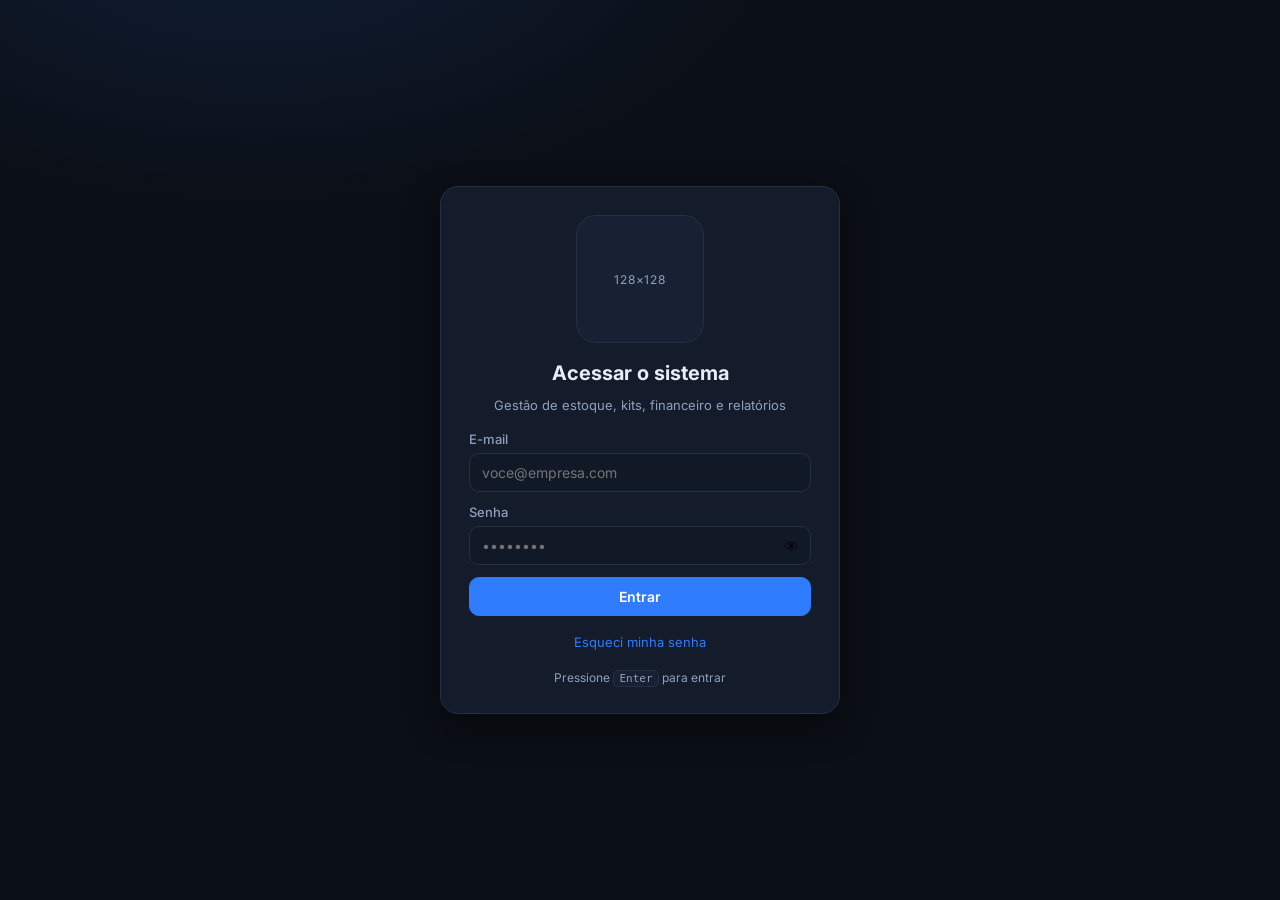
==== index.html @ 76ec6e88 "Add files via upload" ====
<!DOCTYPE html>
<html lang="pt-BR" data-theme="dark">
<head>
<meta charset="UTF-8" />
<meta name="viewport" content="width=device-width, initial-scale=1" />
<title>Workin'Store — Sistema Gerencial</title>
<link rel="icon" type="image/x-icon" href="fav.ico">
<meta name="description" content="Sistema gerencial completo para loja de produtos eletrônicos: estoque com preço médio, kits, financeiro e relatórios." />
<link rel="preconnect" href="https://fonts.googleapis.com">
<link rel="preconnect" href="https://fonts.gstatic.com" crossorigin>
<link href="https://fonts.googleapis.com/css2?family=Inter:wght@400;500;600;700;800&display=swap" rel="stylesheet">
<link rel="stylesheet" href="styles.css" />
</head>
<body>

<!-- ============ LOGIN ============ -->
<div id="loginScreen" class="login-wrap">
  <form id="loginForm" class="login-card" autocomplete="on">
    <div class="logo-box">
      <img id="loginLogo" src="logo.png" alt="Logo da empresa" width="128" height="128" />
      <div id="loginLogoFallback" class="logo-fallback">128×128</div>
    </div>
    <h1 class="login-title">Acessar o sistema</h1>
    <p class="login-sub">Gestão de estoque, kits, financeiro e relatórios</p>

    <label class="field">
      <span>E-mail</span>
      <input type="email" id="loginEmail" placeholder="voce@empresa.com" required />
    </label>
    <label class="field">
      <span>Senha</span>
      <div class="pw">
        <input type="password" id="loginPass" placeholder="••••••••" required />
        <button type="button" class="pw-toggle" data-target="loginPass">👁</button>
      </div>
    </label>

    <div id="loginError" class="alert hidden"></div>
    <button type="submit" class="btn btn-primary btn-block" id="loginBtn">Entrar</button>
    <button type="button" class="link-btn" id="openForgot">Esqueci minha senha</button>
    <div class="login-foot">Pressione <kbd>Enter</kbd> para entrar</div>
  </form>
</div>

<!-- ============ APP ============ -->
<div id="app" class="app hidden">
  <aside class="sidebar" id="sidebar">
    <div class="brand">
      <img id="sideLogo" class="brand-logo" alt="" />
      <div>
        <strong id="brandName">Gestor</strong>
        <small>Workin'Store</small>
      </div>
    </div>
    <nav class="nav" id="nav">
      <button class="nav-item active" data-view="dashboard" data-perm="dashboard"><span>▤</span>Dashboard</button>
      <button class="nav-item" data-view="produtos" data-perm="produtos"><span>◫</span>Cadastro de Itens</button>
      <button class="nav-item" data-view="kits" data-perm="kits"><span>◎</span>Kits</button>
      <button class="nav-item" data-view="estoque" data-perm="estoque"><span>▥</span>Estoque / Compras</button>
      <button class="nav-item" data-view="vendas" data-perm="vendas"><span>₪</span>Vendas</button>
      <button class="nav-item" data-view="financeiro" data-perm="financeiro"><span>◈</span>Financeiro</button>
      <button class="nav-item" data-view="despesas" data-perm="despesas"><span>⛽</span>Despesas Gerais</button>
      <button class="nav-item" data-view="relatorios" data-perm="relatorios"><span>◔</span>Relatórios</button>
      <button class="nav-item" data-view="usuarios" data-perm="usuarios"><span>☺</span>Usuários & Permissões</button>
      <button class="nav-item" data-view="perfil" data-perm="perfil"><span>✎</span>Perfil</button>
      <button class="nav-item" data-view="config" data-perm="config"><span>⚙</span>Configurações</button>
    </nav>
    <div class="side-foot">
      <div class="user-chip">
        <div class="avatar" id="avatarInitials">--</div>
        <div class="uinfo"><strong id="sideUserName">Usuário</strong><small id="sideUserRole">—</small></div>
      </div>
      <button class="btn btn-ghost btn-block" id="logoutBtn">Sair</button>
    </div>
  </aside>

  <div class="main">
    <header class="topbar">
      <button class="icon-btn" id="menuToggle">☰</button>
      <h2 id="viewTitle">Dashboard</h2>
      <div class="spacer"></div>
      <div class="topbar-actions">
        <button class="icon-btn" id="densityBtn" title="Densidade da interface">⇕</button>
        <button class="icon-btn" id="themeBtn" title="Alternar tema">☾</button>
      </div>
    </header>
    <main class="content" id="content"></main>
  </div>
</div>

<!-- ============ MODAIS ============ -->
<div class="modal-backdrop hidden" id="modalBackdrop">
  <div class="modal" id="modal">
    <div class="modal-head"><h3 id="modalTitle">Título</h3><button class="icon-btn" id="modalClose">✕</button></div>
    <div class="modal-body" id="modalBody"></div>
    <div class="modal-foot" id="modalFoot"></div>
  </div>
</div>

<div class="modal-backdrop hidden" id="forgotBackdrop">
  <div class="modal modal-sm">
    <div class="modal-head"><h3>Redefinir senha</h3><button class="icon-btn" id="forgotClose">✕</button></div>
    <form id="forgotForm" class="modal-body">
      <p class="muted">Digite seu e-mail cadastrado. Enviaremos um link para redefinição de senha.</p>
      <label class="field"><span>E-mail</span><input type="email" id="forgotEmail" required placeholder="voce@empresa.com" /></label>
      <div id="forgotMsg" class="alert hidden"></div>
      <button class="btn btn-primary btn-block" type="submit">Enviar link</button>
    </form>
  </div>
</div>

<div id="toasts" class="toasts"></div>

<script type="module" src="app.js"></script>
</body>
</html>
---- styles.css ----
/* ================= Design tokens ================= */
:root{
  --radius:12px; --gap:16px; --row-pad:12px; --font:'Inter',system-ui,sans-serif;
}
html[data-theme="dark"]{
  --bg:#0b0f16; --bg-2:#111826; --panel:#141c2b; --panel-2:#182133;
  --border:#243044; --text:#e7edf7; --muted:#8ea0bd;
  --primary:#2f7cff; --primary-ink:#ffffff; --primary-soft:rgba(47,124,255,.14);
  --ok:#25c281; --warn:#f5a623; --danger:#ff5d5d;
  --shadow:0 12px 34px rgba(0,0,0,.45);
}
html[data-theme="light"]{
  --bg:#f4f6fb; --bg-2:#ffffff; --panel:#ffffff; --panel-2:#f7f9fd;
  --border:#e1e7f0; --text:#101827; --muted:#5c6b84;
  --primary:#1f5fe0; --primary-ink:#ffffff; --primary-soft:rgba(31,95,224,.10);
  --ok:#0f9d63; --warn:#b8791b; --danger:#d93a3a;
  --shadow:0 10px 26px rgba(16,24,39,.10);
}
html[data-density="compact"]{ --row-pad:7px; --gap:12px; }

*{box-sizing:border-box}
body{margin:0;font-family:var(--font);background:var(--bg);color:var(--text);-webkit-font-smoothing:antialiased}
.hidden{display:none !important}
.muted{color:var(--muted);font-size:13px}
kbd{background:var(--panel-2);border:1px solid var(--border);border-radius:5px;padding:1px 5px;font-size:11px}
h1,h2,h3,h4{margin:0}
a{color:var(--primary)}

/* ================= Login ================= */
.login-wrap{min-height:100vh;display:grid;place-items:center;padding:24px;
  background:radial-gradient(900px 500px at 20% -10%,var(--primary-soft),transparent 60%),var(--bg)}
.login-card{width:100%;max-width:400px;background:var(--panel);border:1px solid var(--border);
  border-radius:18px;padding:28px;box-shadow:var(--shadow);display:flex;flex-direction:column;gap:12px}
.logo-box{width:128px;height:128px;margin:0 auto 6px;border-radius:20px;overflow:hidden;
  border:1px solid var(--border);background:var(--panel-2);display:grid;place-items:center}
.logo-box img{width:128px;height:128px;object-fit:contain;display:none}
.logo-fallback{color:var(--muted);font-size:12px;letter-spacing:.08em}
.login-title{text-align:center;font-size:20px;font-weight:700}
.login-sub{text-align:center;color:var(--muted);font-size:13px;margin:0 0 6px}
.login-foot{text-align:center;color:var(--muted);font-size:12px;margin-top:2px}
.link-btn{background:none;border:0;color:var(--primary);cursor:pointer;font-size:13px;padding:6px;font-family:inherit}

/* ================= Form controls ================= */
.field{display:flex;flex-direction:column;gap:6px;font-size:13px}
.field>span{color:var(--muted);font-weight:500}
input,select,textarea{width:100%;background:var(--bg-2);border:1px solid var(--border);color:var(--text);
  border-radius:10px;padding:10px 12px;font-size:14px;font-family:inherit;outline:none}
html[data-theme="light"] input,html[data-theme="light"] select,html[data-theme="light"] textarea{background:#fff}
input:focus,select:focus,textarea:focus{border-color:var(--primary);box-shadow:0 0 0 3px var(--primary-soft)}
textarea{min-height:80px;resize:vertical}
.pw{position:relative}
.pw-toggle{position:absolute;right:6px;top:50%;transform:translateY(-50%);background:none;border:0;cursor:pointer;font-size:15px;opacity:.7}
.grid2{display:grid;grid-template-columns:1fr 1fr;gap:12px}
.grid3{display:grid;grid-template-columns:repeat(3,1fr);gap:12px}
@media(max-width:720px){.grid2,.grid3{grid-template-columns:1fr}}

.btn{border:1px solid var(--border);background:var(--panel-2);color:var(--text);padding:10px 14px;
  border-radius:10px;font-size:14px;font-weight:600;cursor:pointer;font-family:inherit;transition:.15s}
.btn:hover{filter:brightness(1.08)}
.btn-primary{background:var(--primary);border-color:var(--primary);color:var(--primary-ink)}
.btn-danger{background:transparent;border-color:var(--danger);color:var(--danger)}
.btn-ok{background:var(--ok);border-color:var(--ok);color:#04231a}
.btn-ghost{background:transparent}
.btn-block{width:100%}
.btn-sm{padding:6px 10px;font-size:12.5px;border-radius:8px}
.icon-btn{background:transparent;border:1px solid var(--border);color:var(--text);width:36px;height:36px;
  border-radius:10px;cursor:pointer;font-size:15px}
.alert{background:rgba(255,93,93,.12);border:1px solid var(--danger);color:var(--danger);
  padding:9px 12px;border-radius:10px;font-size:13px}
.alert.ok{background:rgba(37,194,129,.12);border-color:var(--ok);color:var(--ok)}

/* ================= Layout ================= */
.app{display:flex;min-height:100vh}
.sidebar{width:252px;background:var(--bg-2);border-right:1px solid var(--border);display:flex;
  flex-direction:column;position:sticky;top:0;height:100vh}
.brand{display:flex;gap:10px;align-items:center;padding:18px 16px;border-bottom:1px solid var(--border)}
.brand-logo{width:38px;height:38px;border-radius:9px;object-fit:contain;background:var(--panel-2)}
.brand strong{display:block;font-size:15px}
.brand small{color:var(--muted);font-size:11px}
.nav{flex:1;overflow:auto;padding:10px 8px;display:flex;flex-direction:column;gap:2px}
.nav-item{display:flex;gap:10px;align-items:center;background:none;border:0;color:var(--muted);
  padding:10px 12px;border-radius:10px;cursor:pointer;font-size:13.5px;font-weight:500;text-align:left;font-family:inherit}
.nav-item span{width:18px;text-align:center;opacity:.9}
.nav-item:hover{background:var(--panel);color:var(--text)}
.nav-item.active{background:var(--primary-soft);color:var(--primary);font-weight:600}
.side-foot{border-top:1px solid var(--border);padding:12px;display:flex;flex-direction:column;gap:10px}
.user-chip{display:flex;gap:10px;align-items:center}
.avatar{width:36px;height:36px;border-radius:50%;background:var(--primary);color:var(--primary-ink);
  display:grid;place-items:center;font-weight:700;font-size:13px}
.uinfo strong{display:block;font-size:13px}
.uinfo small{color:var(--muted);font-size:11px}
.main{flex:1;min-width:0;display:flex;flex-direction:column}
.topbar{display:flex;align-items:center;gap:12px;padding:12px 20px;border-bottom:1px solid var(--border);
  background:var(--bg-2);position:sticky;top:0;z-index:20}
.topbar h2{font-size:17px}
.spacer{flex:1}
.topbar-actions{display:flex;gap:8px}
#menuToggle{display:none}
.content{padding:20px;display:flex;flex-direction:column;gap:var(--gap)}
@media(max-width:900px){
  .sidebar{position:fixed;z-index:50;transform:translateX(-100%);transition:.25s}
  .sidebar.open{transform:none;box-shadow:var(--shadow)}
  #menuToggle{display:block}
  .content{padding:14px}
}

/* ================= Cards / tables ================= */
.card{background:var(--panel);border:1px solid var(--border);border-radius:var(--radius);padding:16px}
.card-head{display:flex;align-items:center;gap:10px;margin-bottom:12px;flex-wrap:wrap}
.card-head h3{font-size:15px}
.stats{display:grid;grid-template-columns:repeat(auto-fit,minmax(190px,1fr));gap:var(--gap)}
.stat{background:var(--panel);border:1px solid var(--border);border-radius:var(--radius);padding:14px 16px}
.stat small{color:var(--muted);font-size:12px;display:block;margin-bottom:6px}
.stat b{font-size:22px;font-weight:700;letter-spacing:-.4px}
.stat .delta{font-size:12px;color:var(--muted);margin-top:4px}
.tbl-wrap{overflow:auto;border:1px solid var(--border);border-radius:var(--radius)}
table{width:100%;border-collapse:collapse;font-size:13.5px;min-width:640px}
th{background:var(--panel-2);color:var(--muted);text-align:left;font-weight:600;padding:10px var(--row-pad);
  position:sticky;top:0;border-bottom:1px solid var(--border);white-space:nowrap}
td{padding:var(--row-pad);border-bottom:1px solid var(--border);vertical-align:middle}
tbody tr:hover{background:var(--panel-2)}
.right{text-align:right}
.pill{display:inline-block;padding:3px 9px;border-radius:99px;font-size:11.5px;font-weight:600;border:1px solid var(--border)}
.pill.ok{color:var(--ok);border-color:var(--ok);background:rgba(37,194,129,.1)}
.pill.warn{color:var(--warn);border-color:var(--warn);background:rgba(245,166,35,.1)}
.pill.dan{color:var(--danger);border-color:var(--danger);background:rgba(255,93,93,.1)}
.toolbar{display:flex;gap:10px;flex-wrap:wrap;align-items:center}
.toolbar input,.toolbar select{width:auto;min-width:150px}
.empty{padding:34px;text-align:center;color:var(--muted);font-size:13.5px}
.thumb{width:34px;height:34px;border-radius:7px;object-fit:cover;background:var(--panel-2);border:1px solid var(--border)}
.tabs{display:flex;gap:6px;flex-wrap:wrap;margin-bottom:14px}
.tab{padding:8px 14px;border-radius:99px;border:1px solid var(--border);background:var(--panel);
  color:var(--muted);cursor:pointer;font-size:13px;font-weight:600;font-family:inherit}
.tab.active{background:var(--primary);border-color:var(--primary);color:var(--primary-ink)}
.bars{display:flex;flex-direction:column;gap:9px}
.bar-row{display:grid;grid-template-columns:130px 1fr 90px;gap:10px;align-items:center;font-size:13px}
.bar{height:9px;border-radius:99px;background:var(--panel-2);overflow:hidden}
.bar i{display:block;height:100%;background:var(--primary)}

/* ================= Modal / toasts ================= */
.modal-backdrop{position:fixed;inset:0;background:rgba(3,6,12,.6);backdrop-filter:blur(3px);
  display:grid;place-items:center;padding:18px;z-index:100;overflow:auto}
.modal{background:var(--panel);border:1px solid var(--border);border-radius:16px;width:100%;max-width:820px;
  box-shadow:var(--shadow);margin:auto}
.modal-sm{max-width:420px}
.modal-head{display:flex;align-items:center;padding:16px 18px;border-bottom:1px solid var(--border)}
.modal-head h3{flex:1;font-size:16px}
.modal-body{padding:18px;display:flex;flex-direction:column;gap:12px;max-height:70vh;overflow:auto}
.modal-foot{padding:14px 18px;border-top:1px solid var(--border);display:flex;gap:10px;justify-content:flex-end}
.toasts{position:fixed;right:16px;bottom:16px;display:flex;flex-direction:column;gap:8px;z-index:200}
.toast{background:var(--panel);border:1px solid var(--border);border-left:3px solid var(--primary);
  padding:11px 15px;border-radius:10px;font-size:13px;box-shadow:var(--shadow);animation:slide .25s}
.toast.ok{border-left-color:var(--ok)} .toast.err{border-left-color:var(--danger)}
@keyframes slide{from{opacity:0;transform:translateX(16px)}}
.section-title{font-size:12px;text-transform:uppercase;letter-spacing:.08em;color:var(--muted);
  border-bottom:1px solid var(--border);padding-bottom:6px;margin-top:6px}
.chk{display:flex;align-items:center;gap:8px;font-size:13px}
.chk input{width:auto}
.perm-grid{display:grid;grid-template-columns:repeat(auto-fit,minmax(180px,1fr));gap:8px}

/* ================= Foto de perfil / financeiro ================= */
.avatar{overflow:hidden}
.avatar img{width:100%;height:100%;object-fit:cover;border-radius:50%;display:block}
.toolbar[data-period]{display:inline-flex;gap:6px;padding:0;margin:0}
.toolbar[data-period] input,.toolbar[data-period] select{min-width:130px}
.toolbar[data-period] input:disabled{opacity:.55}
.bars .bar i{transition:width .2s ease}
@media print{ .sidebar,.topbar,.toolbar{display:none !important} .content{padding:0} }
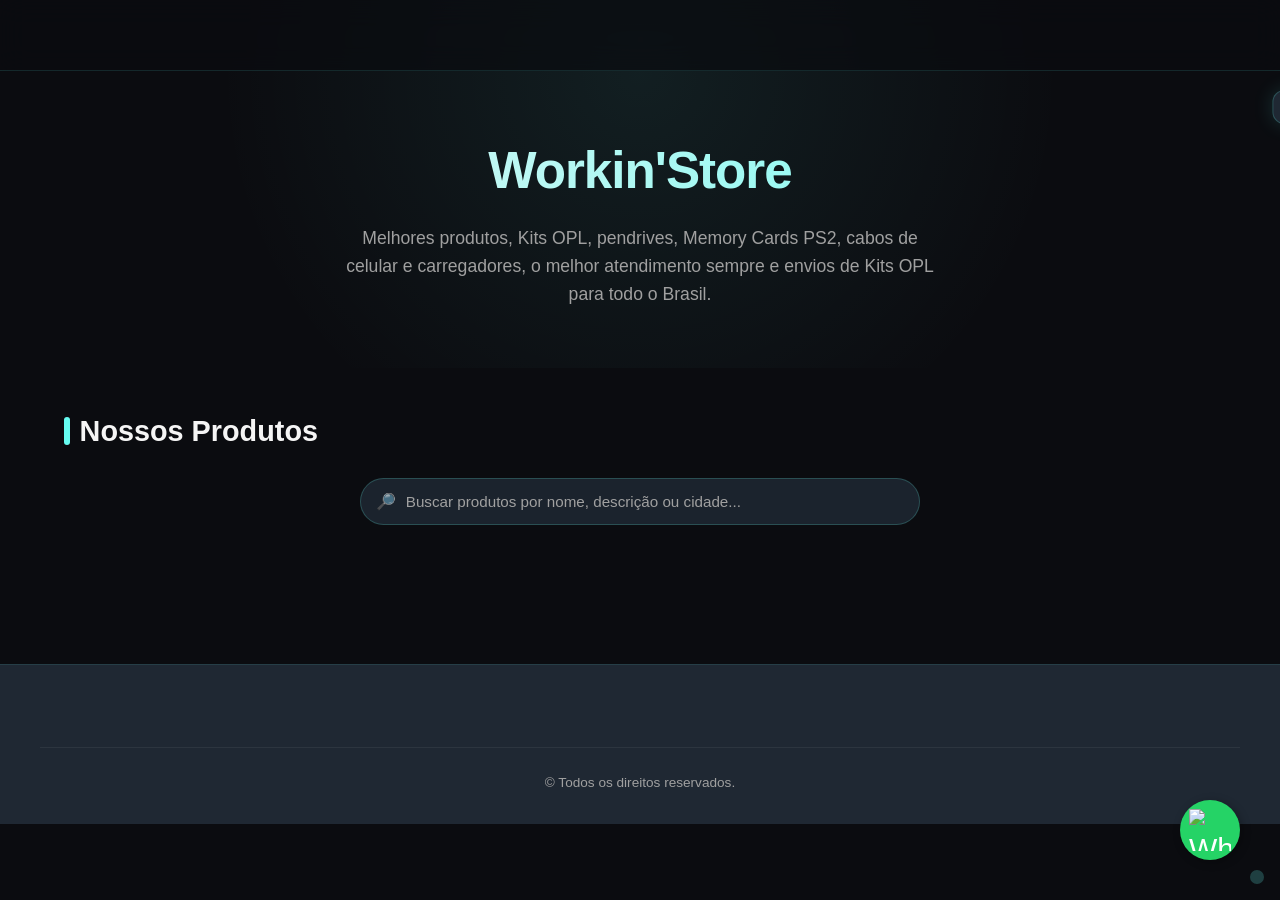
==== commit 020011e1: "Add files via upload" ====
--- a/index.html
+++ b/index.html
@@ -1,116 +1,347 @@
 <!DOCTYPE html>
-<html lang="pt-BR" data-theme="dark">
+<html lang="pt-BR">
 <head>
-<meta charset="UTF-8" />
-<meta name="viewport" content="width=device-width, initial-scale=1" />
-<title>Workin'Store — Sistema Gerencial</title>
-<link rel="icon" type="image/x-icon" href="fav.ico">
-<meta name="description" content="Sistema gerencial completo para loja de produtos eletrônicos: estoque com preço médio, kits, financeiro e relatórios." />
-<link rel="preconnect" href="https://fonts.googleapis.com">
-<link rel="preconnect" href="https://fonts.gstatic.com" crossorigin>
-<link href="https://fonts.googleapis.com/css2?family=Inter:wght@400;500;600;700;800&display=swap" rel="stylesheet">
-<link rel="stylesheet" href="styles.css" />
+  <meta charset="UTF-8">
+  <meta name="viewport" content="width=device-width, initial-scale=1.0">
+  <title>Workin'Store | Portal</title>
+  <link rel="manifest" href="manifest.json">
+  <meta name="description" content="Catálogo de produtos gamer com menu personalizável, admin exclusivo e integração Firebase.">
+  <link rel="icon" type="image/x-icon" href="fav.ico">
+  <link rel="stylesheet" href="style.css">
 </head>
 <body>
 
-<!-- ============ LOGIN ============ -->
-<div id="loginScreen" class="login-wrap">
-  <form id="loginForm" class="login-card" autocomplete="on">
-    <div class="logo-box">
-      <img id="loginLogo" src="logo.png" alt="Logo da empresa" width="128" height="128" />
-      <div id="loginLogoFallback" class="logo-fallback">128×128</div>
-    </div>
-    <h1 class="login-title">Acessar o sistema</h1>
-    <p class="login-sub">Gestão de estoque, kits, financeiro e relatórios</p>
-
-    <label class="field">
-      <span>E-mail</span>
-      <input type="email" id="loginEmail" placeholder="voce@empresa.com" required />
-    </label>
-    <label class="field">
-      <span>Senha</span>
-      <div class="pw">
-        <input type="password" id="loginPass" placeholder="••••••••" required />
-        <button type="button" class="pw-toggle" data-target="loginPass">👁</button>
-      </div>
-    </label>
-
-    <div id="loginError" class="alert hidden"></div>
-    <button type="submit" class="btn btn-primary btn-block" id="loginBtn">Entrar</button>
-    <button type="button" class="link-btn" id="openForgot">Esqueci minha senha</button>
-    <div class="login-foot">Pressione <kbd>Enter</kbd> para entrar</div>
-  </form>
-</div>
-
-<!-- ============ APP ============ -->
-<div id="app" class="app hidden">
-  <aside class="sidebar" id="sidebar">
-    <div class="brand">
-      <img id="sideLogo" class="brand-logo" alt="" />
-      <div>
-        <strong id="brandName">Gestor</strong>
-        <small>Workin'Store</small>
-      </div>
-    </div>
-    <nav class="nav" id="nav">
-      <button class="nav-item active" data-view="dashboard" data-perm="dashboard"><span>▤</span>Dashboard</button>
-      <button class="nav-item" data-view="produtos" data-perm="produtos"><span>◫</span>Cadastro de Itens</button>
-      <button class="nav-item" data-view="kits" data-perm="kits"><span>◎</span>Kits</button>
-      <button class="nav-item" data-view="estoque" data-perm="estoque"><span>▥</span>Estoque / Compras</button>
-      <button class="nav-item" data-view="vendas" data-perm="vendas"><span>₪</span>Vendas</button>
-      <button class="nav-item" data-view="financeiro" data-perm="financeiro"><span>◈</span>Financeiro</button>
-      <button class="nav-item" data-view="despesas" data-perm="despesas"><span>⛽</span>Despesas Gerais</button>
-      <button class="nav-item" data-view="relatorios" data-perm="relatorios"><span>◔</span>Relatórios</button>
-      <button class="nav-item" data-view="usuarios" data-perm="usuarios"><span>☺</span>Usuários & Permissões</button>
-      <button class="nav-item" data-view="perfil" data-perm="perfil"><span>✎</span>Perfil</button>
-      <button class="nav-item" data-view="config" data-perm="config"><span>⚙</span>Configurações</button>
+  <!-- Header / Navbar -->
+  <header id="main-header">
+    <nav>
+      <a href="#" class="brand-area">
+        <img id="logo-square" class="logo-square" src="[data-uri]" alt="Logo quadrado">
+        <img id="logo-wide" class="logo-wide hidden" src="" alt="Logo escrito">
+      </a>
+
+      <ul class="menu-desktop" id="menu-desktop">
+        <!-- Menu renderizado via JS -->
+      </ul>
+
+      <button class="menu-toggle-btn" onclick="toggleMobileMenu()" aria-label="Abrir menu">☰</button>
     </nav>
-    <div class="side-foot">
-      <div class="user-chip">
-        <div class="avatar" id="avatarInitials">--</div>
-        <div class="uinfo"><strong id="sideUserName">Usuário</strong><small id="sideUserRole">—</small></div>
-      </div>
-      <button class="btn btn-ghost btn-block" id="logoutBtn">Sair</button>
-    </div>
-  </aside>
-
-  <div class="main">
-    <header class="topbar">
-      <button class="icon-btn" id="menuToggle">☰</button>
-      <h2 id="viewTitle">Dashboard</h2>
-      <div class="spacer"></div>
-      <div class="topbar-actions">
-        <button class="icon-btn" id="densityBtn" title="Densidade da interface">⇕</button>
-        <button class="icon-btn" id="themeBtn" title="Alternar tema">☾</button>
-      </div>
-    </header>
-    <main class="content" id="content"></main>
+  </header>
+
+  <!-- Mobile menu -->
+  <div class="mobile-menu" id="mobile-menu">
+    <ul id="mobile-menu-list">
+      <!-- Menu mobile renderizado via JS -->
+    </ul>
   </div>
-</div>
-
-<!-- ============ MODAIS ============ -->
-<div class="modal-backdrop hidden" id="modalBackdrop">
-  <div class="modal" id="modal">
-    <div class="modal-head"><h3 id="modalTitle">Título</h3><button class="icon-btn" id="modalClose">✕</button></div>
-    <div class="modal-body" id="modalBody"></div>
-    <div class="modal-foot" id="modalFoot"></div>
+
+  <!-- Hero -->
+  <section class="hero">
+    <h1>Workin'Store</h1>
+    <p>Melhores produtos, Kits OPL, pendrives, Memory Cards PS2, cabos de celular e carregadores, o melhor atendimento sempre e envios de Kits OPL para todo o Brasil.</p>
+  </section>
+
+  <!-- Catálogo -->
+  <section id="produtos" class="catalogo">
+    <h2>Nossos Produtos</h2>
+    <div class="search-wrap">
+      <span class="search-icon">🔎</span>
+      <input type="search" id="produto-search" class="search-input" placeholder="Buscar produtos por nome, descrição ou cidade..." autocomplete="off">
+      <button type="button" id="search-clear" class="search-clear hidden" aria-label="Limpar busca">×</button>
+    </div>
+    <p class="search-info hidden" id="search-info"></p>
+    <div class="grid" id="produtos-grid">
+      <!-- Cards renderizados via JS -->
+    </div>
+    <div class="pagination" id="pagination">
+      <!-- Paginação via JS -->
+    </div>
+  </section>
+
+
+  <!-- Footer -->
+  <footer>
+    <div class="banner-slider hidden" id="banner-slider">
+      <div class="banner-track" id="banner-track"></div>
+      <button class="banner-arrow prev" id="banner-prev" aria-label="Banner anterior">‹</button>
+      <button class="banner-arrow next" id="banner-next" aria-label="Próximo banner">›</button>
+      <div class="banner-dots" id="banner-dots"></div>
+    </div>
+    <div class="footer-content" id="footer-columns">
+      <!-- Colunas via JS -->
+    </div>
+    <div class="footer-bottom">
+      <p id="footer-copyright">© Todos os direitos reservados.</p>
+    </div>
+  </footer>
+
+  <!-- Área restrita discreta -->
+  <div class="restricted-dot" id="restricted-dot" title="Área restrita"></div>
+
+  <!-- Modal Administrativo -->
+  <div class="modal-overlay" id="admin-modal">
+    <div class="modal admin-modal">
+      <div class="modal-header">
+        <h3>⚙️ Painel Administrativo</h3>
+        <button class="modal-close" aria-label="Fechar">×</button>
+      </div>
+      <div class="admin-modal-body">
+        <aside class="admin-nav">
+          <button class="tab-btn active" id="btn-produtos-tab">📦 Produtos</button>
+          <button class="tab-btn" id="btn-menu-tab">🧭 Menu</button>
+          <button class="tab-btn" id="btn-brand-tab">🎨 Marca</button>
+          <button class="tab-btn" id="btn-banners-tab">🖼️ Banners</button>
+          <button class="tab-btn" id="btn-footer-tab">📄 Rodapé</button>
+          <button id="logout-btn" class="btn-danger admin-logout" type="button">Sair</button>
+        </aside>
+        <div class="admin-content">
+    <!-- Produtos -->
+          <div id="produtos-tab" class="admin-section active">
+            <h3 id="produto-form-title">Adicionar produto</h3>
+            <form id="produto-form">
+              <div class="form-grid">
+                <div class="form-group">
+                  <label for="produto-titulo">Título</label>
+                  <input type="text" id="produto-titulo" required>
+                </div>
+                <div class="form-group">
+                  <label for="produto-preco">Preço</label>
+                  <input type="number" id="produto-preco" step="0.01" required>
+                </div>
+                <div class="form-group full">
+                  <label for="produto-descricao">Descrição</label>
+                  <textarea id="produto-descricao" required></textarea>
+                </div>
+                <div class="form-group">
+                  <label for="produto-cidades">Cidades / Local de venda</label>
+                  <input type="text" id="produto-cidades" placeholder="Ex: Nacional ou São Paulo, Rio de Janeiro">
+                </div>
+                <div class="form-group">
+                  <label for="produto-comprar">Link de compra</label>
+                  <input type="url" id="produto-comprar" placeholder="https://...">
+                </div>
+                <div class="form-group">
+                  <label for="produto-imagem-file">Imagem do produto (arquivo)</label>
+                  <input type="file" id="produto-imagem-file" accept="image/*">
+                </div>
+                <div class="form-group">
+                  <label for="produto-imagem-url">ou imagem por link externo</label>
+                  <input type="url" id="produto-imagem-url" placeholder="https://...">
+                </div>
+                <div class="form-group full">
+                  <label>Gatilhos de marketing</label>
+                  <div id="triggers-options"></div>
+                </div>
+              </div>
+              <div class="form-actions">
+                <button type="submit" class="btn-save">Salvar produto</button>
+                <button type="button" id="produto-cancel" class="btn-cancel hidden">Cancelar</button>
+              </div>
+            </form>
+
+            <h3 style="margin-top:2rem;">Produtos cadastrados</h3>
+            <div class="admin-list" id="produtos-list">
+              <!-- Lista via JS -->
+            </div>
+          </div>
+
+          <!-- Menu -->
+          <div id="menu-tab" class="admin-section">
+            <div class="help-text">
+              <strong>Como criar um menu misto (links diretos + submenus):</strong><br>
+              • Para um <strong>link direto</strong> no topo, preencha <em>Nome</em> e <em>Link</em> e deixe <em>Item pai</em> como "Nenhum".<br>
+              • Para criar um <strong>submenu</strong>, primeiro cadastre o item de topo (pode deixar o link em branco). Depois, ao cadastrar um novo item, selecione esse item como <em>Item pai</em>. O sistema detecta automaticamente: itens com filhos viram botões de submenu; itens sem filhos viram links diretos.<br>
+              • Os subitens sempre aparecem como links dentro do menu expandido.
+            </div>
+
+            <h3 id="menu-form-title">Adicionar item de menu</h3>
+            <form id="menu-form">
+              <div class="form-grid">
+                <div class="form-group">
+                  <label for="menu-name">Nome</label>
+                  <input type="text" id="menu-name" required>
+                </div>
+                <div class="form-group">
+                  <label for="menu-link">Link</label>
+                  <input type="text" id="menu-link" placeholder="#produtos ou https://...">
+                </div>
+                <div class="form-group">
+                  <label for="menu-parent">Item pai</label>
+                  <select id="menu-parent">
+                    <option value="">Nenhum (item de topo)</option>
+                    <!-- Preenchido via JS -->
+                  </select>
+                </div>
+              </div>
+              <div class="form-actions">
+                <button type="submit" class="btn-save">Salvar item</button>
+                <button type="button" id="menu-cancel" class="btn-cancel hidden">Cancelar</button>
+              </div>
+            </form>
+
+            <h3 style="margin-top:2rem;">Itens do menu</h3>
+            <div class="admin-list" id="menu-list">
+              <!-- Lista via JS -->
+            </div>
+          </div>
+
+          <!-- Marca -->
+          <div id="brand-tab" class="admin-section">
+            <h3>Logo e identidade</h3>
+            <form id="brand-form">
+              <div class="form-grid">
+                <div class="form-group">
+                  <label for="brand-square-file">Logo quadrada (arquivo)</label>
+                  <input type="file" id="brand-square-file" accept="image/*">
+                </div>
+                <div class="form-group">
+                  <label for="brand-square-url">ou logo quadrada por link</label>
+                  <input type="url" id="brand-square-url" placeholder="https://...">
+                </div>
+                <div class="form-group">
+                  <label for="brand-wide-file">Logo escrita larga (arquivo)</label>
+                  <input type="file" id="brand-wide-file" accept="image/*">
+                </div>
+                <div class="form-group">
+                  <label for="brand-wide-url">ou logo escrita por link</label>
+                  <input type="url" id="brand-wide-url" placeholder="https://...">
+                </div>
+              </div>
+              <div class="form-actions">
+                <button type="submit" class="btn-save">Salvar marca</button>
+              </div>
+            </form>
+          </div>
+
+          <!-- Banners -->
+          <div id="banners-tab" class="admin-section">
+            <div class="help-text">
+              <strong>Banners do rodapé (900x220px recomendado):</strong><br>
+              • Envie uma imagem por arquivo (convertida em base64) ou informe a URL de uma imagem hospedada.<br>
+              • Arraste os itens da lista para definir a ordem de exibição no slider.<br>
+              • Se não houver nenhum banner cadastrado, a área de banners não aparece no site.
+            </div>
+            <h3 id="banner-form-title">Adicionar banner</h3>
+            <form id="banner-form">
+              <div class="form-grid">
+                <div class="form-group">
+                  <label for="banner-file">Imagem (arquivo 900x220)</label>
+                  <input type="file" id="banner-file" accept="image/*">
+                </div>
+                <div class="form-group">
+                  <label for="banner-url">ou imagem por link externo</label>
+                  <input type="url" id="banner-url" placeholder="https://...">
+                </div>
+                <div class="form-group">
+                  <label for="banner-title">Título / descrição (alt)</label>
+                  <input type="text" id="banner-title" placeholder="Ex: Promoção Kits OPL">
+                </div>
+                <div class="form-group">
+                  <label for="banner-link">Link ao clicar (opcional)</label>
+                  <input type="url" id="banner-link" placeholder="https://...">
+                </div>
+              </div>
+              <div class="form-actions">
+                <button type="submit" class="btn-save">Salvar banner</button>
+                <button type="button" id="banner-cancel" class="btn-cancel hidden">Cancelar</button>
+              </div>
+            </form>
+            <h3 style="margin-top:2rem;">Banners cadastrados</h3>
+            <div class="admin-list" id="banners-list"></div>
+          </div>
+
+          <!-- Rodapé -->
+          <div id="footer-tab" class="admin-section">
+            <h3>Rodapé</h3>
+            <form id="footer-form">
+              <div class="form-grid">
+                <div class="form-group full">
+                  <label for="footer-copyright">Texto de direitos reservados</label>
+                  <input type="text" id="footer-copyright-input">
+                </div>
+                <div class="form-group full">
+                  <label for="footer-columns-json">Colunas e links (JSON)</label>
+                  <textarea id="footer-columns-json" rows="10"></textarea>
+                </div>
+              </div>
+              <div class="form-actions">
+                <button type="submit" class="btn-save">Salvar rodapé</button>
+              </div>
+            </form>
+          </div>
+
+        </div>
+      </div>
+    </div>
   </div>
-</div>
-
-<div class="modal-backdrop hidden" id="forgotBackdrop">
-  <div class="modal modal-sm">
-    <div class="modal-head"><h3>Redefinir senha</h3><button class="icon-btn" id="forgotClose">✕</button></div>
-    <form id="forgotForm" class="modal-body">
-      <p class="muted">Digite seu e-mail cadastrado. Enviaremos um link para redefinição de senha.</p>
-      <label class="field"><span>E-mail</span><input type="email" id="forgotEmail" required placeholder="voce@empresa.com" /></label>
-      <div id="forgotMsg" class="alert hidden"></div>
-      <button class="btn btn-primary btn-block" type="submit">Enviar link</button>
-    </form>
+
+  <!-- Modal Login -->
+  <div class="modal-overlay" id="login-modal">
+    <div class="modal" style="max-width:420px;">
+      <div class="modal-header">
+        <h3>Área restrita</h3>
+        <button class="modal-close" aria-label="Fechar">×</button>
+      </div>
+      <div class="modal-body">
+        <div id="login-loader" class="login-loader">
+          <div class="spinner"></div>
+          <p class="login-message">Autenticando...</p>
+        </div>
+        <form id="login-form">
+          <div class="form-grid">
+            <div class="form-group full">
+              <label for="login-email">E-mail</label>
+              <input type="email" id="login-email" required autofocus>
+            </div>
+            <div class="form-group full">
+              <label for="login-password">Senha</label>
+              <input type="password" id="login-password" required>
+            </div>
+          </div>
+          <button type="submit" class="btn-primary" style="margin-top:1rem;">Entrar</button>
+        </form>
+      </div>
+    </div>
   </div>
-</div>
-
-<div id="toasts" class="toasts"></div>
-
-<script type="module" src="app.js"></script>
+
+  <!-- Modal Produto -->
+  <div class="modal-overlay" id="produto-modal">
+    <div class="modal">
+      <div class="modal-header">
+        <h3 id="modal-title">Produto</h3>
+        <button class="modal-close" aria-label="Fechar">×</button>
+      </div>
+      <div class="modal-body">
+        <img id="modal-img" class="modal-img" src="" alt="Produto">
+        <p id="modal-desc" class="modal-desc"></p>
+        <div id="modal-triggers" class="modal-triggers"></div>
+        <div class="modal-info">
+          <div class="info-box">
+            <label>Disponibilidade</label>
+            <span id="modal-cities"></span>
+          </div>
+          <div class="info-box">
+            <label>Preço</label>
+            <span id="modal-price"></span>
+          </div>
+        </div>
+        <a id="modal-buy" href="#" class="btn-primary" target="_blank">Comprar agora</a>
+      </div>
+    </div>
+  </div>
+
+<a href="https://wa.me/5588988470190" target="_blank" class="whatsapp-float">
+    		<img src="https://upload.wikimedia.org/wikipedia/commons/6/6b/WhatsApp.svg" alt="WhatsApp">
+		</a>
+  
+  <!-- Toast -->
+  <div id="toast" class="toast"></div>
+
+  <!-- Firebase -->
+
+  <script src="https://www.gstatic.com/firebasejs/8.10.1/firebase-app.js"></script>
+  <script src="https://www.gstatic.com/firebasejs/8.10.1/firebase-auth.js"></script>
+  <script src="https://www.gstatic.com/firebasejs/8.10.1/firebase-database.js"></script>
+
+  <script src="script.js"></script>
 </body>
 </html>
--- a/style.css
+++ b/style.css
@@ -0,0 +1,1350 @@
+:root {
+  --bg: #0b0c10;
+  --bg-2: #1f2833;
+  --surface: rgba(31, 40, 51, 0.85);
+  --surface-solid: #1f2833;
+  --primary: #66fcf1;
+  --primary-dim: #45a29e;
+  --accent: #c5c6c7;
+  --text: #f5f5f5;
+  --text-muted: #a0a0a0;
+  --danger: #ff4d4d;
+  --success: #4caf50;
+  --shadow: 0 0 20px rgba(102, 252, 241, 0.15);
+  --radius: 12px;
+  --transition: 0.3s cubic-bezier(0.25, 0.8, 0.25, 1);
+}
+
+* {
+  margin: 0;
+  padding: 0;
+  box-sizing: border-box;
+}
+
+html {
+  scroll-behavior: smooth;
+}
+
+body {
+  font-family: 'Segoe UI', Tahoma, Geneva, Verdana, sans-serif;
+  background: var(--bg);
+  color: var(--text);
+  min-height: 100vh;
+  line-height: 1.6;
+}
+
+a {
+  text-decoration: none;
+  color: inherit;
+}
+
+button {
+  cursor: pointer;
+  border: none;
+  font-family: inherit;
+}
+
+img {
+  max-width: 100%;
+  display: block;
+}
+
+/* Header e Navbar */
+header {
+  position: fixed;
+  top: 0;
+  left: 0;
+  width: 100%;
+  z-index: 1000;
+  background: rgba(11, 12, 16, 0.72);
+  backdrop-filter: blur(14px);
+  -webkit-backdrop-filter: blur(14px);
+  border-bottom: 1px solid rgba(102, 252, 241, 0.1);
+  transition: var(--transition);
+}
+
+header.scrolled {
+  background: rgba(11, 12, 16, 0.92);
+  box-shadow: 0 4px 30px rgba(0, 0, 0, 0.4);
+}
+
+nav {
+  max-width: 1200px;
+  margin: 0 auto;
+  padding: 0 1.5rem;
+  height: 70px;
+  display: flex;
+  align-items: center;
+  justify-content: space-between;
+}
+
+.brand-area {
+  display: flex;
+  align-items: center;
+  gap: 0.75rem;
+}
+
+.logo-square {
+  width: 42px;
+  height: 42px;
+  object-fit: contain;
+  border-radius: 8px;
+  transition: var(--transition);
+}
+
+.logo-wide {
+  height: 32px;
+  max-width: 160px;
+  object-fit: contain;
+  transition: var(--transition);
+}
+
+.logo-square:hover,
+.logo-wide:hover {
+  transform: scale(1.05) rotate(-2deg);
+  filter: drop-shadow(0 0 8px var(--primary));
+}
+
+/* Menu desktop */
+.menu-desktop {
+  display: flex;
+  align-items: center;
+  gap: 0.5rem;
+  list-style: none;
+}
+
+.menu-item {
+  position: relative;
+}
+
+.menu-link,
+.menu-toggle {
+  display: block;
+  padding: 0.6rem 1rem;
+  color: var(--text);
+  font-weight: 500;
+  font-size: 0.95rem;
+  border-radius: var(--radius);
+  transition: var(--transition);
+  position: relative;
+  overflow: hidden;
+}
+
+.menu-link::after,
+.menu-toggle::after {
+  content: '';
+  position: absolute;
+  bottom: 0;
+  left: 50%;
+  width: 0;
+  height: 2px;
+  background: var(--primary);
+  transition: var(--transition);
+  transform: translateX(-50%);
+}
+
+.menu-link:hover,
+.menu-toggle:hover {
+  color: var(--primary);
+  background: rgba(102, 252, 241, 0.08);
+}
+
+.menu-link:hover::after,
+.menu-toggle:hover::after {
+  width: 80%;
+}
+
+.menu-toggle .arrow {
+  display: inline-block;
+  margin-left: 0.4rem;
+  transition: var(--transition);
+  font-size: 0.75rem;
+}
+
+.menu-item:hover .arrow {
+  transform: rotate(180deg);
+}
+
+/* Submenu */
+.submenu {
+  position: absolute;
+  top: 100%;
+  left: 0;
+  min-width: 200px;
+  background: var(--surface);
+  backdrop-filter: blur(14px);
+  border: 1px solid rgba(102, 252, 241, 0.15);
+  border-radius: var(--radius);
+  padding: 0.5rem;
+  opacity: 0;
+  visibility: hidden;
+  transform: translateY(10px);
+  transition: var(--transition);
+  box-shadow: var(--shadow);
+  list-style: none;
+  z-index: 1001;
+}
+
+.menu-item:hover > .submenu {
+  opacity: 1;
+  visibility: visible;
+  transform: translateY(0);
+}
+
+.submenu .menu-link {
+  padding: 0.55rem 0.9rem;
+  border-radius: 8px;
+  font-size: 0.9rem;
+}
+
+.submenu .menu-link:hover {
+  background: rgba(102, 252, 241, 0.12);
+  padding-left: 1.1rem;
+}
+
+/* Mobile menu */
+.menu-toggle-btn {
+  display: none;
+  background: transparent;
+  color: var(--text);
+  font-size: 1.6rem;
+  padding: 0.4rem;
+  border-radius: 8px;
+  transition: var(--transition);
+}
+
+.menu-toggle-btn:hover {
+  color: var(--primary);
+  background: rgba(102, 252, 241, 0.1);
+}
+
+.mobile-menu {
+  position: fixed;
+  top: 70px;
+  left: 0;
+  width: 100%;
+  max-height: 0;
+  overflow: hidden;
+  background: rgba(11, 12, 16, 0.96);
+  backdrop-filter: blur(16px);
+  border-bottom: 1px solid rgba(102, 252, 241, 0.15);
+  transition: max-height 0.35s ease;
+  z-index: 999;
+}
+
+.mobile-menu.open {
+  max-height: 85vh;
+  overflow-y: auto;
+}
+
+.mobile-menu ul {
+  list-style: none;
+  padding: 1rem 1.5rem;
+}
+
+.mobile-menu li {
+  border-bottom: 1px solid rgba(255, 255, 255, 0.06);
+}
+
+.mobile-menu a,
+.mobile-menu .submenu-toggle {
+  display: block;
+  padding: 0.9rem 0;
+  color: var(--text);
+  font-weight: 500;
+  transition: var(--transition);
+}
+
+.mobile-menu a:hover,
+.mobile-menu .submenu-toggle:hover {
+  color: var(--primary);
+  padding-left: 0.5rem;
+}
+
+.mobile-submenu {
+  max-height: 0;
+  overflow: hidden;
+  transition: max-height 0.3s ease;
+  padding-left: 1rem;
+}
+
+.mobile-submenu.open {
+  max-height: 500px;
+}
+
+/* Hero */
+.hero {
+  padding: 130px 1.5rem 60px;
+  text-align: center;
+  background: radial-gradient(circle at 50% 20%, rgba(102, 252, 241, 0.08), transparent 60%);
+}
+
+.hero h1 {
+  font-size: clamp(2rem, 5vw, 3.2rem);
+  font-weight: 800;
+  letter-spacing: -0.02em;
+  margin-bottom: 0.75rem;
+  background: linear-gradient(90deg, var(--text), var(--primary));
+  -webkit-background-clip: text;
+  -webkit-text-fill-color: transparent;
+}
+
+.hero p {
+  color: var(--text-muted);
+  font-size: 1.1rem;
+  max-width: 600px;
+  margin: 0 auto;
+}
+
+/* Produtos */
+.catalogo {
+  max-width: 1200px;
+  margin: 0 auto;
+  padding: 40px 1.5rem 80px;
+}
+
+.catalogo h2 {
+  font-size: 1.8rem;
+  margin-bottom: 1.5rem;
+  display: flex;
+  align-items: center;
+  gap: 0.6rem;
+}
+
+.catalogo h2::before {
+  content: '';
+  width: 6px;
+  height: 28px;
+  background: var(--primary);
+  border-radius: 3px;
+}
+
+.grid {
+  display: grid;
+  grid-template-columns: repeat(auto-fill, minmax(260px, 1fr));
+  gap: 1.5rem;
+}
+
+@media (max-width: 640px) {
+  .grid {
+    grid-template-columns: repeat(2, 1fr);
+    gap: 1rem;
+  }
+}
+
+.card {
+  background: var(--surface);
+  border: 1px solid rgba(102, 252, 241, 0.1);
+  border-radius: var(--radius);
+  overflow: hidden;
+  transition: var(--transition);
+  cursor: pointer;
+  position: relative;
+}
+
+.card:hover {
+  transform: translateY(-8px) scale(1.01);
+  box-shadow: var(--shadow);
+  border-color: rgba(102, 252, 241, 0.35);
+}
+
+.card-img {
+  width: 100%;
+  aspect-ratio: 4 / 3;
+  object-fit: cover;
+  transition: var(--transition);
+}
+
+.card:hover .card-img {
+  transform: scale(1.06);
+}
+
+.card-body {
+  padding: 1rem;
+}
+
+.card-title {
+  font-size: 1.05rem;
+  font-weight: 700;
+  margin-bottom: 0.4rem;
+  color: var(--text);
+}
+
+.card-desc {
+  font-size: 0.85rem;
+  color: var(--text-muted);
+  display: -webkit-box;
+  -webkit-line-clamp: 2;
+  -webkit-box-orient: vertical;
+  overflow: hidden;
+}
+
+.card-price {
+  margin-top: 0.75rem;
+  font-weight: 700;
+  color: var(--primary);
+  font-size: 1.1rem;
+}
+
+.trigger-badges {
+  position: absolute;
+  top: 10px;
+  right: 10px;
+  display: flex;
+  flex-direction: column;
+  gap: 0.35rem;
+}
+
+.badge {
+  font-size: 0.65rem;
+  font-weight: 700;
+  text-transform: uppercase;
+  padding: 0.25rem 0.5rem;
+  border-radius: 20px;
+  background: var(--primary);
+  color: var(--bg);
+  box-shadow: 0 2px 8px rgba(0, 0, 0, 0.3);
+}
+
+.badge.hot {
+  background: var(--danger);
+  color: #fff;
+}
+
+.badge.new {
+  background: var(--success);
+  color: #fff;
+}
+
+/* Paginação */
+.pagination {
+  display: flex;
+  justify-content: center;
+  align-items: center;
+  gap: 0.5rem;
+  margin-top: 2.5rem;
+  flex-wrap: wrap;
+}
+
+.pagination button {
+  width: 38px;
+  height: 38px;
+  border-radius: 50%;
+  background: var(--surface);
+  color: var(--text);
+  border: 1px solid rgba(102, 252, 241, 0.15);
+  transition: var(--transition);
+  font-weight: 600;
+}
+
+.pagination button:hover:not(:disabled) {
+  background: var(--primary);
+  color: var(--bg);
+  border-color: var(--primary);
+}
+
+.pagination button.active {
+  background: var(--primary);
+  color: var(--bg);
+  border-color: var(--primary);
+  box-shadow: 0 0 15px rgba(102, 252, 241, 0.3);
+}
+
+.pagination button:disabled {
+  opacity: 0.4;
+  cursor: not-allowed;
+}
+
+/* Footer */
+footer {
+  background: var(--bg-2);
+  border-top: 1px solid rgba(102, 252, 241, 0.1);
+  padding: 50px 1.5rem 30px;
+  position: relative;
+}
+
+.footer-content {
+  max-width: 1200px;
+  margin: 0 auto;
+  display: grid;
+  grid-template-columns: repeat(auto-fit, minmax(220px, 1fr));
+  gap: 2rem;
+}
+
+.footer-col h4 {
+  color: var(--primary);
+  font-size: 1rem;
+  margin-bottom: 1rem;
+  text-transform: uppercase;
+  letter-spacing: 0.05em;
+}
+
+.footer-col p,
+.footer-col a {
+  color: var(--text-muted);
+  font-size: 0.9rem;
+  display: block;
+  margin-bottom: 0.5rem;
+  transition: var(--transition);
+}
+
+.footer-col a:hover {
+  color: var(--primary);
+  padding-left: 0.3rem;
+}
+
+.footer-bottom {
+  max-width: 1200px;
+  margin: 2rem auto 0;
+  padding-top: 1.5rem;
+  border-top: 1px solid rgba(255, 255, 255, 0.06);
+  text-align: center;
+  color: var(--text-muted);
+  font-size: 0.85rem;
+}
+
+/* Área restrita discreta */
+.restricted-dot {
+  position: fixed;
+  bottom: 16px;
+  right: 16px;
+  width: 14px;
+  height: 14px;
+  border-radius: 50%;
+  background: var(--primary-dim);
+  opacity: 0.35;
+  cursor: pointer;
+  transition: var(--transition);
+  z-index: 998;
+  border: 2px solid transparent;
+}
+
+.restricted-dot:hover {
+  opacity: 1;
+  background: var(--primary);
+  box-shadow: 0 0 15px var(--primary);
+  transform: scale(1.2);
+}
+
+/* Modals */
+.modal-overlay {
+  position: fixed;
+  inset: 0;
+  background: rgba(0, 0, 0, 0.78);
+  backdrop-filter: blur(8px);
+  display: flex;
+  align-items: center;
+  justify-content: center;
+  padding: 1rem;
+  z-index: 2000;
+  opacity: 0;
+  visibility: hidden;
+  transition: var(--transition);
+}
+
+.modal-overlay.open {
+  opacity: 1;
+  visibility: visible;
+}
+
+.modal {
+  background: var(--surface-solid);
+  border: 1px solid rgba(102, 252, 241, 0.2);
+  border-radius: var(--radius);
+  width: 100%;
+  max-width: 480px;
+  max-height: 85vh;
+  overflow-y: auto;
+  transform: scale(0.92) translateY(20px);
+  transition: var(--transition);
+  box-shadow: 0 20px 60px rgba(0, 0, 0, 0.6);
+  scrollbar-width: none;
+  -ms-overflow-style: none;
+}
+
+.modal::-webkit-scrollbar {
+  width: 0;
+  height: 0;
+  display: none;
+}
+
+.modal-overlay.open .modal {
+  transform: scale(1) translateY(0);
+}
+
+.modal-header {
+  display: flex;
+  justify-content: space-between;
+  align-items: center;
+  padding: 0.9rem 1rem;
+  border-bottom: 1px solid rgba(255, 255, 255, 0.08);
+}
+
+.modal-header h3 {
+  font-size: 1.1rem;
+  color: var(--primary);
+}
+
+.modal-close {
+  background: transparent;
+  color: var(--text-muted);
+  font-size: 1.4rem;
+  line-height: 1;
+  transition: var(--transition);
+}
+
+.modal-close:hover {
+  color: var(--danger);
+  transform: rotate(90deg);
+}
+
+.modal-body {
+  padding: 1rem;
+}
+
+.modal-img {
+  width: 100%;
+  max-height: 240px;
+  object-fit: cover;
+  border-radius: var(--radius);
+  margin-bottom: 0.85rem;
+  border: 1px solid rgba(102, 252, 241, 0.15);
+}
+
+.modal-desc {
+  color: var(--text);
+  font-size: 0.9rem;
+  line-height: 1.5;
+  margin-bottom: 0.85rem;
+}
+
+.modal-triggers {
+  display: flex;
+  flex-wrap: wrap;
+  gap: 0.4rem;
+  margin-bottom: 0.9rem;
+}
+
+.modal-triggers:empty {
+  display: none;
+}
+
+.modal-triggers .badge {
+  font-size: 0.72rem;
+  font-weight: 800;
+  padding: 0.35rem 0.7rem;
+  letter-spacing: 0.03em;
+  color: #ffffff;
+  background: var(--primary);
+  color: #0a0a12;
+  text-shadow: none;
+  box-shadow: 0 2px 10px rgba(0, 0, 0, 0.4);
+}
+
+.modal-triggers .badge.hot {
+  background: var(--danger);
+  color: #ffffff;
+}
+
+.modal-triggers .badge.new {
+  background: var(--success);
+  color: #ffffff;
+}
+
+.modal-info {
+  display: flex;
+  flex-wrap: wrap;
+  gap: 0.75rem;
+  margin-bottom: 1rem;
+}
+
+.info-box {
+  background: var(--bg);
+  border: 1px solid rgba(102, 252, 241, 0.1);
+  border-radius: 8px;
+  padding: 0.6rem 0.85rem;
+  flex: 1;
+  min-width: 130px;
+}
+
+.info-box label {
+  display: block;
+  font-size: 0.7rem;
+  color: var(--text-muted);
+  text-transform: uppercase;
+  letter-spacing: 0.05em;
+  margin-bottom: 0.2rem;
+}
+
+.info-box span {
+  font-weight: 700;
+  color: var(--text);
+  font-size: 0.95rem;
+}
+
+.btn-primary {
+  display: inline-flex;
+  align-items: center;
+  justify-content: center;
+  gap: 0.5rem;
+  background: linear-gradient(90deg, var(--primary), var(--primary-dim));
+  color: var(--bg);
+  font-weight: 700;
+  padding: 0.85rem 1.5rem;
+  border-radius: var(--radius);
+  transition: var(--transition);
+  text-transform: uppercase;
+  letter-spacing: 0.03em;
+  width: 100%;
+}
+
+.btn-primary:hover {
+  box-shadow: 0 0 25px rgba(102, 252, 241, 0.35);
+  transform: translateY(-2px);
+}
+
+/* Admin panel */
+.admin-panel {
+  max-width: 1200px;
+  margin: 0 auto;
+  padding: 40px 1.5rem 80px;
+}
+
+.admin-panel h2 {
+  font-size: 1.8rem;
+  margin-bottom: 1.5rem;
+  color: var(--primary);
+}
+
+.admin-tabs {
+  display: flex;
+  gap: 0.5rem;
+  flex-wrap: wrap;
+  margin-bottom: 1.5rem;
+  border-bottom: 1px solid rgba(102, 252, 241, 0.15);
+  padding-bottom: 0.75rem;
+}
+
+.tab-btn {
+  padding: 0.6rem 1.1rem;
+  border-radius: 8px;
+  background: var(--surface);
+  color: var(--text);
+  font-weight: 600;
+  transition: var(--transition);
+  border: 1px solid transparent;
+}
+
+.tab-btn:hover {
+  background: rgba(102, 252, 241, 0.1);
+}
+
+.tab-btn.active {
+  background: rgba(102, 252, 241, 0.15);
+  color: var(--primary);
+  border-color: rgba(102, 252, 241, 0.3);
+}
+
+.admin-section {
+  display: none;
+}
+
+.admin-section.active {
+  display: block;
+}
+
+.form-grid {
+  display: grid;
+  grid-template-columns: repeat(auto-fit, minmax(240px, 1fr));
+  gap: 1rem;
+  margin-bottom: 1.5rem;
+}
+
+.form-group {
+  display: flex;
+  flex-direction: column;
+  gap: 0.4rem;
+}
+
+.form-group.full {
+  grid-column: 1 / -1;
+}
+
+.form-group label {
+  font-size: 0.85rem;
+  color: var(--text-muted);
+  font-weight: 600;
+}
+
+.form-group input,
+.form-group textarea,
+.form-group select {
+  background: var(--bg);
+  border: 1px solid rgba(102, 252, 241, 0.15);
+  border-radius: 8px;
+  padding: 0.75rem 1rem;
+  color: var(--text);
+  font-size: 0.95rem;
+  transition: var(--transition);
+}
+
+.form-group input:focus,
+.form-group textarea:focus,
+.form-group select:focus {
+  outline: none;
+  border-color: var(--primary);
+  box-shadow: 0 0 0 3px rgba(102, 252, 241, 0.1);
+}
+
+.form-group textarea {
+  min-height: 100px;
+  resize: vertical;
+}
+
+.form-actions {
+  display: flex;
+  gap: 0.75rem;
+  flex-wrap: wrap;
+}
+
+.btn-save {
+  background: var(--success);
+  color: #fff;
+  padding: 0.75rem 1.5rem;
+  border-radius: 8px;
+  font-weight: 700;
+  transition: var(--transition);
+}
+
+.btn-save:hover {
+  filter: brightness(1.1);
+}
+
+.btn-cancel {
+  background: var(--surface);
+  color: var(--text);
+  padding: 0.75rem 1.5rem;
+  border-radius: 8px;
+  font-weight: 700;
+  transition: var(--transition);
+}
+
+.btn-cancel:hover {
+  background: rgba(255, 255, 255, 0.08);
+}
+
+.btn-danger {
+  background: var(--danger);
+  color: #fff;
+  padding: 0.6rem 1rem;
+  border-radius: 8px;
+  font-weight: 700;
+  transition: var(--transition);
+}
+
+.btn-danger:hover {
+  filter: brightness(1.1);
+}
+
+/* Listas admin */
+.admin-list {
+  display: flex;
+  flex-direction: column;
+  gap: 0.75rem;
+}
+
+.admin-list-item {
+  background: var(--bg);
+  border: 1px solid rgba(102, 252, 241, 0.1);
+  border-radius: var(--radius);
+  padding: 1rem;
+  display: flex;
+  justify-content: space-between;
+  align-items: center;
+  gap: 1rem;
+  transition: var(--transition);
+}
+
+.admin-list-item:hover {
+  border-color: rgba(102, 252, 241, 0.25);
+}
+
+.admin-list-item div strong {
+  color: var(--primary);
+}
+
+.admin-list-item small {
+  color: var(--text-muted);
+}
+
+.admin-list-actions {
+  display: flex;
+  gap: 0.5rem;
+}
+
+.help-text {
+  background: rgba(102, 252, 241, 0.08);
+  border-left: 4px solid var(--primary);
+  padding: 1rem;
+  border-radius: 0 8px 8px 0;
+  margin-bottom: 1rem;
+  color: var(--text-muted);
+  font-size: 0.9rem;
+}
+
+.help-text strong {
+  color: var(--primary);
+}
+
+/* Login loader */
+.login-loader {
+  display: none;
+  flex-direction: column;
+  align-items: center;
+  gap: 1rem;
+  margin: 1.5rem 0;
+}
+
+.login-loader.active {
+  display: flex;
+}
+
+.spinner {
+  width: 50px;
+  height: 50px;
+  border: 3px solid rgba(102, 252, 241, 0.2);
+  border-top-color: var(--primary);
+  border-radius: 50%;
+  animation: spin 1s linear infinite;
+  box-shadow: 0 0 15px rgba(102, 252, 241, 0.2);
+}
+
+@keyframes spin {
+  to {
+    transform: rotate(360deg);
+  }
+}
+
+.login-message {
+  text-align: center;
+  color: var(--text-muted);
+  font-size: 0.9rem;
+}
+
+.hidden {
+  display: none !important;
+}
+
+/* Notificações */
+.toast {
+  position: fixed;
+  top: 90px;
+  right: 1rem;
+  background: var(--surface-solid);
+  border: 1px solid rgba(102, 252, 241, 0.2);
+  border-radius: var(--radius);
+  padding: 1rem 1.25rem;
+  box-shadow: var(--shadow);
+  z-index: 3000;
+  transform: translateX(120%);
+  transition: transform 0.4s cubic-bezier(0.175, 0.885, 0.32, 1.275);
+  max-width: 320px;
+}
+
+.toast.show {
+  transform: translateX(0);
+}
+
+.toast.success {
+  border-color: var(--success);
+}
+
+.toast.error {
+  border-color: var(--danger);
+}
+
+/* Responsivo */
+@media (max-width: 900px) {
+  .menu-desktop {
+    display: none;
+  }
+
+  .menu-toggle-btn {
+    display: block;
+  }
+
+  .hero {
+    padding-top: 110px;
+  }
+
+  .footer-content {
+    grid-template-columns: 1fr;
+  }
+}
+
+@media (max-width: 640px) {
+  .card-title {
+    font-size: 0.9rem;
+  }
+
+  .card-desc {
+    font-size: 0.75rem;
+  }
+
+  .card-price {
+    font-size: 0.95rem;
+  }
+
+  .modal-info {
+    flex-direction: column;
+    gap: 0.5rem;
+  }
+
+  .modal {
+    max-width: 94vw;
+    max-height: 88vh;
+  }
+
+  .modal-header { padding: 0.75rem 0.9rem; }
+  .modal-header h3 { font-size: 1rem; }
+  .modal-body { padding: 0.85rem; }
+  .modal-img { max-height: 200px; }
+  .modal-desc { font-size: 0.85rem; }
+
+
+  .admin-list-item {
+    flex-direction: column;
+    align-items: flex-start;
+  }
+}
+
+/* Animação de entrada */
+@keyframes fadeInUp {
+  from {
+    opacity: 0;
+    transform: translateY(20px);
+  }
+  to {
+    opacity: 1;
+    transform: translateY(0);
+  }
+}
+
+.card,
+.footer-col,
+.info-box {
+  animation: fadeInUp 0.5s ease both;
+}
+
+.whatsapp-float {
+    position: fixed;
+    width: 60px;
+    height: 60px;
+    bottom: 40px;
+    right: 40px;
+    background-color: #25d366;
+    color: #FFF;
+    border-radius: 50px;
+    text-align: center;
+    font-size: 30px;
+    box-shadow: 2px 2px 10px rgba(0,0,0,0.3);
+    z-index: 1000;
+    display: flex;
+    justify-content: center;
+    align-items: center;
+    transition: transform 0.3s ease;
+}
+
+.whatsapp-float img {
+    width: 70%;
+    height: 70%;
+}
+
+.whatsapp-float:hover {
+    transform: scale(1.1);
+    background-color: #128c7e;
+}
+
+/* Ajuste para celular */
+@media (max-width: 480px) {
+    .whatsapp-float {
+        width: 50px;
+        height: 50px;
+        bottom: 25px;
+        right: 20px;
+    }
+}
+
+/* ============================================================
+   BUSCA DE PRODUTOS
+   ============================================================ */
+.search-wrap {
+  position: relative;
+  max-width: 560px;
+  margin: 0 auto 1.2rem;
+  display: flex;
+  align-items: center;
+}
+
+.search-icon {
+  position: absolute;
+  left: 1rem;
+  font-size: 1rem;
+  opacity: 0.7;
+  pointer-events: none;
+}
+
+.search-input {
+  width: 100%;
+  padding: 0.85rem 2.6rem 0.85rem 2.8rem;
+  border-radius: 999px;
+  background: var(--surface);
+  border: 1px solid rgba(102, 252, 241, 0.2);
+  color: var(--text);
+  font-family: inherit;
+  font-size: 0.95rem;
+  outline: none;
+  transition: var(--transition);
+}
+
+.search-input::placeholder { color: var(--text-muted); }
+
+.search-input:focus {
+  border-color: var(--primary);
+  box-shadow: 0 0 18px rgba(102, 252, 241, 0.2);
+}
+
+.search-input::-webkit-search-cancel-button { display: none; }
+
+.search-clear {
+  position: absolute;
+  right: 0.9rem;
+  background: transparent;
+  color: var(--text-muted);
+  font-size: 1.4rem;
+  line-height: 1;
+  transition: var(--transition);
+}
+
+.search-clear:hover { color: var(--danger); }
+
+.search-info {
+  text-align: center;
+  color: var(--text-muted);
+  font-size: 0.85rem;
+  margin-bottom: 1.2rem;
+}
+
+/* ============================================================
+   MODAL ADMINISTRATIVO
+   ============================================================ */
+.modal.admin-modal {
+  max-width: 1100px;
+  max-height: 90vh;
+  display: flex;
+  flex-direction: column;
+  overflow: hidden;
+}
+
+.admin-modal-body {
+  display: flex;
+  min-height: 0;
+  flex: 1;
+}
+
+.admin-nav {
+  display: flex;
+  flex-direction: column;
+  gap: 0.4rem;
+  padding: 1rem;
+  border-right: 1px solid rgba(102, 252, 241, 0.15);
+  background: rgba(11, 12, 16, 0.35);
+  min-width: 190px;
+}
+
+.admin-nav .tab-btn {
+  text-align: left;
+  width: 100%;
+}
+
+.admin-nav .admin-logout {
+  margin-top: auto;
+}
+
+.admin-content {
+  flex: 1;
+  padding: 1.25rem 1.5rem 2rem;
+  overflow-y: auto;
+  min-width: 0;
+}
+
+.admin-content h3 {
+  color: var(--primary);
+  margin-bottom: 0.9rem;
+  font-size: 1.05rem;
+}
+
+@media (max-width: 820px) {
+  .admin-modal-body { flex-direction: column; }
+  .admin-nav {
+    flex-direction: row;
+    overflow-x: auto;
+    border-right: none;
+    border-bottom: 1px solid rgba(102, 252, 241, 0.15);
+    min-width: 0;
+    padding: 0.7rem;
+  }
+  .admin-nav .tab-btn { white-space: nowrap; }
+  .admin-nav .admin-logout { margin-top: 0; }
+  .admin-content { padding: 1rem; }
+}
+
+/* ============================================================
+   ORDENAÇÃO / DRAG AND DROP
+   ============================================================ */
+.admin-list-item {
+  gap: 0.6rem;
+}
+
+.admin-list-item.draggable {
+  cursor: default;
+}
+
+.drag-handle {
+  cursor: grab;
+  color: var(--primary-dim);
+  font-size: 1.15rem;
+  padding: 0 0.4rem;
+  user-select: none;
+  flex-shrink: 0;
+}
+
+.drag-handle:active { cursor: grabbing; }
+
+.admin-list-item.dragging {
+  opacity: 0.45;
+  border-color: var(--primary);
+  box-shadow: 0 0 18px rgba(102, 252, 241, 0.25);
+}
+
+.admin-list-item.drag-over {
+  border-top: 2px solid var(--primary);
+}
+
+.admin-list-item .sub-indent {
+  margin-left: 1.6rem;
+  border-left: 2px solid rgba(102, 252, 241, 0.25);
+  padding-left: 0.6rem;
+}
+
+.admin-list-group {
+  margin-bottom: 0.8rem;
+}
+
+.banner-thumb {
+  width: 90px;
+  height: 24px;
+  object-fit: cover;
+  border-radius: 4px;
+  border: 1px solid rgba(102, 252, 241, 0.2);
+}
+
+/* ============================================================
+   BANNERS (SLIDER DO RODAPÉ)
+   ============================================================ */
+.banner-slider {
+  position: relative;
+  width: 100%;
+  max-width: 900px;
+  margin: 0 auto 2.5rem;
+  border-radius: var(--radius);
+  overflow: hidden;
+  border: 1px solid rgba(102, 252, 241, 0.15);
+  box-shadow: var(--shadow);
+  aspect-ratio: 900 / 220;
+  background: var(--surface-solid);
+}
+
+.banner-track {
+  display: flex;
+  height: 100%;
+  transition: transform 0.6s cubic-bezier(0.4, 0, 0.2, 1);
+}
+
+.banner-slide {
+  flex: 0 0 100%;
+  height: 100%;
+}
+
+.banner-slide img,
+.banner-slide a {
+  display: block;
+  width: 100%;
+  height: 100%;
+}
+
+.banner-slide img {
+  object-fit: cover;
+}
+
+.banner-arrow {
+  position: absolute;
+  top: 50%;
+  transform: translateY(-50%);
+  width: 34px;
+  height: 34px;
+  border-radius: 50%;
+  background: rgba(11, 12, 16, 0.6);
+  color: var(--primary);
+  font-size: 1.3rem;
+  line-height: 1;
+  backdrop-filter: blur(6px);
+  transition: var(--transition);
+  z-index: 2;
+  opacity: 0.75;
+}
+
+.banner-arrow:hover {
+  opacity: 1;
+  background: rgba(11, 12, 16, 0.85);
+  box-shadow: 0 0 14px rgba(102, 252, 241, 0.35);
+}
+
+.banner-arrow.prev { left: 10px; }
+.banner-arrow.next { right: 10px; }
+
+.banner-dots {
+  position: absolute;
+  bottom: 8px;
+  left: 0;
+  right: 0;
+  display: flex;
+  justify-content: center;
+  gap: 0.4rem;
+  z-index: 2;
+}
+
+.banner-dot {
+  width: 9px;
+  height: 9px;
+  border-radius: 50%;
+  background: rgba(245, 245, 245, 0.45);
+  transition: var(--transition);
+}
+
+.banner-dot.active {
+  background: var(--primary);
+  width: 22px;
+  border-radius: 999px;
+  box-shadow: 0 0 10px var(--primary);
+}
+
+.banner-slider.single .banner-arrow,
+.banner-slider.single .banner-dots {
+  display: none;
+}
+
+@media (max-width: 600px) {
+  .banner-slider { margin-bottom: 1.6rem; }
+  .banner-arrow { width: 28px; height: 28px; font-size: 1.1rem; }
+}
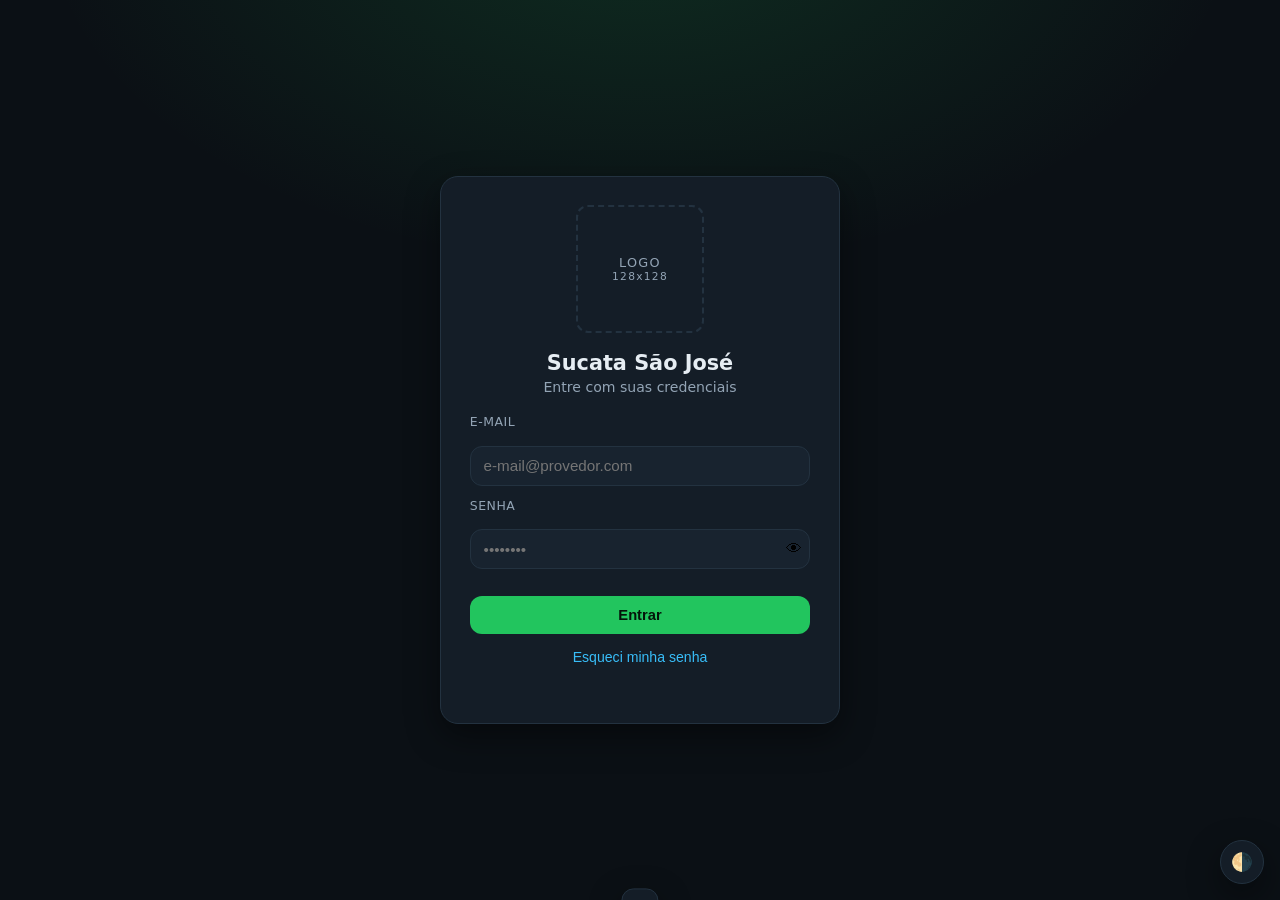
==== commit 8af95817: "Add files via upload" ====
--- a/index.html
+++ b/index.html
@@ -1,347 +1,524 @@
 <!DOCTYPE html>
-<html lang="pt-BR">
+<html lang="pt-BR" data-theme="dark">
 <head>
-  <meta charset="UTF-8">
-  <meta name="viewport" content="width=device-width, initial-scale=1.0">
-  <title>Workin'Store | Portal</title>
-  <link rel="manifest" href="manifest.json">
-  <meta name="description" content="Catálogo de produtos gamer com menu personalizável, admin exclusivo e integração Firebase.">
-  <link rel="icon" type="image/x-icon" href="fav.ico">
-  <link rel="stylesheet" href="style.css">
+<meta charset="UTF-8" />
+<meta name="viewport" content="width=device-width, initial-scale=1, viewport-fit=cover" />
+<title>Sistema Gerencial Sucata São José</title>
+<link rel="manifest" href="manifest.json">
+<meta name="description" content="Sistema gerencial para lançamentos diários de compra de materiais recicláveis, estoque e relatórios." />
+<link rel="icon" href="fav.ico" type="image/x-icon" />
+<link rel="stylesheet" href="styles.css" />
 </head>
 <body>
 
-  <!-- Header / Navbar -->
-  <header id="main-header">
-    <nav>
-      <a href="#" class="brand-area">
-        <img id="logo-square" class="logo-square" src="[data-uri]" alt="Logo quadrado">
-        <img id="logo-wide" class="logo-wide hidden" src="" alt="Logo escrito">
-      </a>
-
-      <ul class="menu-desktop" id="menu-desktop">
-        <!-- Menu renderizado via JS -->
-      </ul>
-
-      <button class="menu-toggle-btn" onclick="toggleMobileMenu()" aria-label="Abrir menu">☰</button>
+<!-- ================= LOGIN ================= -->
+<div id="loginScreen" class="login-screen">
+  <div class="login-box">
+    <div class="logo-slot" id="logoSlot">
+      <img id="logoImg" src="logo.png" alt="Logo da empresa" width="128" height="128"
+           onerror="this.style.display='none';document.getElementById('logoFallback').style.display='flex'" />
+      <div id="logoFallback" class="logo-fallback">LOGO<br><small>128x128</small></div>
+    </div>
+
+    <h1 id="loginTitle">Sucata São José</h1>
+    <p id="loginSubtitle" class="muted">Entre com suas credenciais</p>
+
+    <form id="loginForm" autocomplete="on">
+      <label for="email">E-mail</label>
+      <input type="email" id="email" placeholder="e-mail@provedor.com" required />
+      <label for="password">Senha</label>
+      <div class="pw-wrap">
+        <input type="password" id="password" placeholder="••••••••" required />
+        <button type="button" class="pw-toggle" id="pwToggle" aria-label="Mostrar senha">👁</button>
+      </div>
+      <button type="submit" class="btn primary block" id="loginBtn">Entrar</button>
+    </form>
+
+    <button class="link" id="forgotBtn">Esqueci minha senha</button>
+    <div id="loginMsg" class="msg"></div>
+  </div>
+
+  <button class="theme-fab" id="themeFabLogin" title="Alternar tema">🌗</button>
+</div>
+
+<!-- ============== RECUPERAÇÃO DE SENHA ============== -->
+<div class="modal-backdrop" id="resetModal">
+  <div class="modal">
+    <h2>Recuperar senha</h2>
+    <p class="muted">Informe o e-mail cadastrado. Enviaremos um link de redefinição.</p>
+    <form id="resetForm">
+      <input type="email" id="resetEmail" placeholder="seu@email.com" required />
+      <div class="row gap">
+        <button type="submit" class="btn primary">Enviar link</button>
+        <button type="button" class="btn ghost" data-close="resetModal">Cancelar</button>
+      </div>
+    </form>
+    <div id="resetMsg" class="msg"></div>
+  </div>
+</div>
+
+<!-- ============== LOADER ============== -->
+<div id="loader" class="loader-overlay">
+  <div class="spinner"></div>
+  <p id="loaderText">Carregando sistema...</p>
+</div>
+
+<!-- ================= APP ================= -->
+<div id="app" class="app hidden">
+  <header class="topbar">
+    <button class="icon-btn" id="menuBtn" aria-label="Menu">☰</button>
+    <div class="brand">
+      <img id="brandLogo" src="/logo.png" alt="" onerror="this.remove()" />
+      <span id="brandName">Sistema Reciclagem</span>
+    </div>
+    <div class="topbar-right">
+      <span id="clock" class="clock"></span>
+      <button class="icon-btn" id="themeBtn" title="Alternar tema">🌗</button>
+      <button class="icon-btn" id="logoutBtn" title="Sair">⎋</button>
+    </div>
+  </header>
+
+  <div class="layout">
+    <nav class="sidebar" id="sidebar">
+      <button class="nav-item active" data-view="dashboard">📊 <span>Painel</span></button>
+      <button class="nav-item" data-view="lancamentos">🧾 <span>Lançamentos</span></button>
+      <button class="nav-item" data-view="estoque">📦 <span>Estoque</span></button>
+      <button class="nav-item" data-view="produtos">🏷️ <span>Produtos</span></button>
+      <button class="nav-item" data-view="relatorios">📈 <span>Relatórios</span></button>
+      <button class="nav-item" data-view="dados">💾 <span>Import/Export</span></button>
+      <button class="nav-item" data-view="admin">⚙️ <span>Interface</span></button>
+      <button class="nav-item" data-view="caixa">🛒 <span>Compra/Venda</span></button>
+      <button class="nav-item" data-view="financeiro">💰 <span>Financeiro</span></button>
+      <div class="sidebar-foot"><span id="userBadge"></span></div>
     </nav>
-  </header>
-
-  <!-- Mobile menu -->
-  <div class="mobile-menu" id="mobile-menu">
-    <ul id="mobile-menu-list">
-      <!-- Menu mobile renderizado via JS -->
-    </ul>
+    <div class="backdrop" id="sidebarBackdrop"></div>
+
+    <main class="content">
+
+      <!-- DASHBOARD -->
+      <section class="view" id="view-dashboard">
+        <h2 class="view-title">Painel</h2>
+        <div class="cards">
+          <div class="card"><span class="card-label">Compras hoje (qtd.)</span><strong id="kpiKgHoje">0</strong></div>
+          <div class="card"><span class="card-label">Gasto hoje</span><strong id="kpiGastoHoje">R$ 0,00</strong></div>
+          <div class="card"><span class="card-label">Vendas hoje</span><strong id="kpiVendaHoje">R$ 0,00</strong></div>
+          <div class="card"><span class="card-label">Lucro previsto hoje</span><strong id="kpiLucroHoje">R$ 0,00</strong></div>
+          <div class="card"><span class="card-label">Estoque total</span><strong id="kpiEstoque">0</strong></div>
+          <div class="card"><span class="card-label">Valor de estoque</span><strong id="kpiEstoqueValor">R$ 0,00</strong></div>
+          <div class="card"><span class="card-label">Saldo em caixa</span><strong id="kpiCaixa">R$ 0,00</strong></div>
+        </div>
+        <h3 class="sub">Últimos lançamentos</h3>
+        <div class="table-wrap"><table id="tblUltimos"><thead><tr>
+          <th>Data/Hora</th><th>Produto</th><th>Tipo</th><th>Qtd.</th><th>Preço unit.</th><th>Total</th>
+        </tr></thead><tbody></tbody></table></div>
+      </section>
+
+      <!-- LANÇAMENTOS -->
+      <section class="view hidden" id="view-lancamentos">
+        <h2 class="view-title">Lançamentos diários</h2>
+        <form id="lancForm" class="panel grid-form">
+          <div><label>Data e hora</label><input type="datetime-local" id="lancData" required /></div>
+          <div><label>Tipo</label><select id="lancTipo">
+            <option value="compra">Compra</option><option value="venda">Venda</option>
+          </select></div>
+          <div><label>Produto</label><select id="lancProduto" required></select></div>
+          <div><label id="lancPesoLbl">Peso (kg)</label><input type="number" step="0.001" min="0" id="lancPeso" required /></div>
+          <div><label id="lancPrecoLbl">Preço por kg (R$)</label><input type="number" step="0.01" min="0" id="lancPreco" required /></div>
+          <div><label>Fornecedor / Cliente</label><input type="text" id="lancPessoa" placeholder="Opcional" /></div>
+          <div><label>Conta / caixa</label><select id="lancConta"></select></div>
+          <div class="full"><label>Observação</label><input type="text" id="lancObs" placeholder="Opcional" /></div>
+
+          <div class="full row gap">
+            <span class="total-preview" id="lancTotal">Total: R$ 0,00</span>
+            <button type="submit" class="btn primary">Salvar lançamento</button>
+            <button type="button" class="btn ghost" id="lancCancel">Cancelar edição</button>
+          </div>
+        </form>
+
+        <div class="panel filters">
+          <div><label>De</label><input type="date" id="fDe" /></div>
+          <div><label>Até</label><input type="date" id="fAte" /></div>
+          <div><label>Produto</label><select id="fProduto"><option value="">Todos</option></select></div>
+          <div><label>Tipo</label><select id="fTipo"><option value="">Todos</option><option value="compra">Compra</option><option value="venda">Venda</option></select></div>
+          <div><label>Buscar</label><input type="text" id="fBusca" placeholder="Fornecedor, obs..." /></div>
+          <div class="row gap end"><button class="btn" id="fLimpar">Limpar</button></div>
+        </div>
+
+        <div class="table-wrap"><table id="tblLanc"><thead><tr>
+          <th>Data/Hora</th><th>Tipo</th><th>Produto</th><th>Qtd.</th><th>Preço unit.</th><th>Total</th><th>Pessoa</th><th>Conta</th><th>Obs</th><th></th>
+        </tr></thead><tbody></tbody><tfoot></tfoot></table></div>
+
+        <div class="pager" id="tblLancPager"></div>
+
+      </section>
+
+      <!-- ESTOQUE -->
+      <section class="view hidden" id="view-estoque">
+        <h2 class="view-title">Estoque</h2>
+        <form id="ajusteForm" class="panel grid-form">
+          <div><label>Produto</label><select id="ajProduto" required></select></div>
+          <div><label>Tipo de ajuste</label><select id="ajTipo">
+            <option value="inicial">Saldo inicial (pré-sistema)</option>
+            <option value="entrada">Entrada manual</option>
+            <option value="saida">Saída / perda</option>
+          </select></div>
+          <div><label id="ajPesoLbl">Peso (kg)</label><input type="number" step="0.001" min="0" id="ajPeso" required /></div>
+          <div><label id="ajCustoLbl">Custo médio por kg (R$)</label><input type="number" step="0.01" min="0" id="ajCusto" /></div>
+          <div class="full"><label>Observação</label><input type="text" id="ajObs" /></div>
+          <div class="full"><button class="btn primary" type="submit">Registrar ajuste</button></div>
+        </form>
+
+        <div class="table-wrap"><table id="tblEstoque"><thead><tr>
+          <th>Produto</th><th>Unid.</th><th>Inicial</th><th>Comprado</th><th>Vendido</th><th>Ajustes</th><th>Saldo</th><th>Valor estimado</th>
+        </tr></thead><tbody></tbody></table></div>
+
+        <h3 class="sub">Histórico de ajustes</h3>
+        <div class="table-wrap"><table id="tblAjustes"><thead><tr>
+          <th>Data</th><th>Produto</th><th>Tipo</th><th>Qtd.</th><th>Custo unit.</th><th>Obs</th><th></th>
+        </tr></thead><tbody></tbody></table></div>
+      </section>
+
+      <!-- PRODUTOS -->
+      <section class="view hidden" id="view-produtos">
+        <h2 class="view-title">Produtos</h2>
+        <form id="prodForm" class="panel grid-form">
+          <div><label>Nome</label><input type="text" id="prodNome" required /></div>
+          <div><label>Categoria</label><input type="text" id="prodCat" placeholder="Metais, Papel..." /></div>
+          <div><label>Unidade de medida</label><select id="prodUnid">
+            <option value="kg">Peso (kg)</option><option value="un">Unidade (un)</option>
+          </select></div>
+          <div><label>Preço compra padrão</label><input type="number" step="0.01" min="0" id="prodCompra" /></div>
+          <div><label>Preço venda padrão</label><input type="number" step="0.01" min="0" id="prodVenda" /></div>
+          <div class="full row gap">
+            <button class="btn primary" type="submit">Salvar produto</button>
+            <button class="btn ghost" type="button" id="prodCancel">Cancelar edição</button>
+          </div>
+        </form>
+        <div class="table-wrap"><table id="tblProdutos"><thead><tr>
+          <th>Nome</th><th>Categoria</th><th>Unid.</th><th>Compra</th><th>Venda</th><th>Margem</th><th></th>
+        </tr></thead><tbody></tbody></table></div>
+      </section>
+
+      <!-- RELATÓRIOS -->
+      <section class="view hidden" id="view-relatorios">
+        <h2 class="view-title">Relatórios</h2>
+        <div class="panel filters">
+          <div><label>Período</label><select id="relTipo">
+            <option value="diario">Diário</option><option value="mensal">Mensal</option><option value="anual">Anual</option>
+          </select></div>
+          <div><label>Referência</label><input type="date" id="relRef" /></div>
+          <div><label>Movimentação</label><select id="relMovTipo">
+            <option value="">Compras e vendas</option>
+            <option value="compra">Somente compras</option>
+            <option value="venda">Somente vendas</option>
+          </select></div>
+          <div class="full">
+            <label>Produtos (marque um ou vários — vazio = todos)</label>
+            <div class="chk-list" id="relProdutos"></div>
+            <div class="row gap" style="margin-top:.5rem">
+              <button type="button" class="btn mini" id="relProdTodos">Marcar todos</button>
+              <button type="button" class="btn mini" id="relProdNenhum">Desmarcar todos</button>
+            </div>
+          </div>
+          <div class="row gap end">
+            <button class="btn" id="relGerar">Gerar</button>
+                        <button class="btn ghost" id="relCsv">Exportar CSV</button>
+            <button class="btn ghost" id="relPrint">Imprimir / PDF</button>
+          </div>
+        </div>
+        <div class="cards">
+          <div class="card"><span class="card-label">Comprado (qtd.)</span><strong id="relKgC">0</strong></div>
+          <div class="card"><span class="card-label">Vendido (qtd.)</span><strong id="relKgV">0</strong></div>
+          <div class="card"><span class="card-label">Total compras</span><strong id="relTotC">R$ 0,00</strong></div>
+          <div class="card"><span class="card-label">Total vendas</span><strong id="relTotV">R$ 0,00</strong></div>
+          <div class="card"><span class="card-label">Resultado</span><strong id="relResult">R$ 0,00</strong></div>
+        </div>
+        <div class="table-wrap"><table id="tblRel"><thead><tr>
+          <th>Produto</th><th>Qtd. compra</th><th>R$ compra</th><th>Qtd. venda</th><th>R$ venda</th><th>Resultado</th>
+        </tr></thead><tbody></tbody></table></div>
+      </section>
+
+      <!-- IMPORT / EXPORT -->
+      <section class="view hidden" id="view-dados">
+        <h2 class="view-title">Importação e exportação</h2>
+        <div class="panel">
+          <h3 class="sub">Exportar</h3>
+          <div class="filters">
+            <div><label>Escopo</label><select id="expEscopo">
+              <option value="full">Banco completo</option>
+              <option value="periodo">Somente período</option>
+            </select></div>
+            <div><label>De</label><input type="date" id="expDe" /></div>
+            <div><label>Até</label><input type="date" id="expAte" /></div>
+            <div class="row gap end">
+              <button class="btn primary" id="expJson">Exportar JSON</button>
+              <button class="btn ghost" id="expCsv">Exportar CSV</button>
+            </div>
+          </div>
+        </div>
+        <div class="panel">
+          <h3 class="sub">Importar</h3>
+          <p class="muted">Aceita arquivos JSON gerados por este sistema.</p>
+          <div class="filters">
+            <div><label>Arquivo</label><input type="file" id="impFile" accept="application/json" /></div>
+            <div><label>Modo</label><select id="impModo">
+              <option value="merge">Mesclar (mantém existentes)</option>
+              <option value="replace">Substituir tudo</option>
+            </select></div>
+            <div class="row gap end"><button class="btn primary" id="impBtn">Importar</button></div>
+          </div>
+          <div id="impMsg" class="msg"></div>
+        </div>
+      </section>
+
+      <!-- ADMIN INTERFACE -->
+      <section class="view hidden" id="view-admin">
+        <h2 class="view-title">Editor de interface</h2>
+        <form id="uiForm" class="panel grid-form">
+          <div><label>Nome do sistema</label><input type="text" id="uiBrand" /></div>
+          <div><label>Título da tela de login</label><input type="text" id="uiLoginTitle" /></div>
+          <div><label>Subtítulo do login</label><input type="text" id="uiLoginSubtitle" /></div>
+          <div><label>URL da logo (128x128)</label><input type="text" id="uiLogo" placeholder="/logo.png" /></div>
+          <div><label>Cor primária</label><input type="color" id="uiPrimary" /></div>
+          <div><label>Cor de destaque</label><input type="color" id="uiAccent" /></div>
+          <div><label>Raio das bordas (px)</label><input type="number" id="uiRadius" min="0" max="28" /></div>
+          <div><label>Tamanho da fonte base (px)</label><input type="number" id="uiFont" min="12" max="20" /></div>
+          <div><label>Tema padrão</label><select id="uiTheme"><option value="dark">Escuro</option><option value="light">Claro</option></select></div>
+          <div><label>Moeda</label><input type="text" id="uiMoeda" placeholder="R$" /></div>
+          <div class="full"><label>Rótulos do menu (separados por vírgula)</label>
+            <input type="text" id="uiMenu" placeholder="Painel,Lançamentos,Estoque,Produtos,Relatórios,Import/Export,Interface,Compra/Venda,Financeiro" /></div>
+          <div class="full row gap">
+            <button class="btn primary" type="submit">Salvar interface</button>
+            <button class="btn ghost" type="button" id="uiReset">Restaurar padrão</button>
+          </div>
+        </form>
+      </section>
+
+
+      <!-- COMPRA / VENDA (CARRINHO) -->
+      <section class="view hidden" id="view-caixa">
+        <h2 class="view-title">Compra / Venda</h2>
+
+        <div class="tabs" id="cxTabs">
+          <button class="tab active" data-tab="real">Operação real</button>
+          <button class="tab" data-tab="sim">Simulador</button>
+        </div>
+
+        <div id="cxPaneReal">
+
+        <form id="cxCabForm" class="panel grid-form" onsubmit="return false">
+          <div><label>Data e hora</label><input type="datetime-local" id="cxData" /></div>
+          <div><label>Tipo da operação</label><select id="cxTipo">
+            <option value="compra">Compra</option><option value="venda">Venda</option>
+          </select></div>
+          <div><label>Fornecedor / Cliente</label><input type="text" id="cxPessoa" placeholder="Opcional" /></div>
+          <div><label>Conta / caixa</label><select id="cxConta"></select></div>
+          <div class="full"><label>Observação da operação</label><input type="text" id="cxObs" placeholder="Opcional" /></div>
+        </form>
+
+        <h3 class="sub">Adicionar item</h3>
+        <form id="cxItemForm" class="panel grid-form">
+          <div><label>Produto</label><select id="cxProduto" required></select></div>
+          <div><label id="cxQtdLbl">Peso (kg)</label><input type="number" step="0.001" min="0" id="cxQtd" required /></div>
+          <div><label id="cxPrecoLbl">Preço por kg (R$)</label><input type="number" step="0.01" min="0" id="cxPreco" required /></div>
+          <div><label>Observação do item</label><input type="text" id="cxItemObs" placeholder="Opcional" /></div>
+          <div class="full row gap">
+            <span class="total-preview" id="cxSubtotal">Subtotal: R$ 0,00</span>
+            <button type="submit" class="btn primary">Adicionar ao carrinho</button>
+          </div>
+        </form>
+
+        <h3 class="sub">Itens da operação</h3>
+        <div class="table-wrap"><table id="tblCaixa"><thead><tr>
+          <th>Produto</th><th>Qtd.</th><th>Preço unit.</th><th>Subtotal</th><th>Obs</th><th></th>
+        </tr></thead><tbody></tbody><tfoot></tfoot></table></div>
+
+        <div class="panel">
+          <div class="cards">
+            <div class="card"><span class="card-label">Total em peso</span><strong id="cxTotKg">0</strong></div>
+            <div class="card"><span class="card-label">Total em unidades</span><strong id="cxTotUn">0</strong></div>
+            <div class="card"><span class="card-label">Itens</span><strong id="cxTotItens">0</strong></div>
+            <div class="card"><span class="card-label">Valor total</span><strong id="cxTotValor">R$ 0,00</strong></div>
+          </div>
+          <div class="row gap" style="margin-top:1rem">
+            <button class="btn primary" id="cxFinalizar">Finalizar e lançar</button>
+            <button class="btn ghost" id="cxLimpar">Limpar carrinho</button>
+          </div>
+        </div>
+
+        <div class="panel">
+          <h3 class="sub">Documentos</h3>
+          <div class="filters">
+            <div class="row gap"><button class="btn" id="cxRecibo">Imprimir recibo</button></div>
+            <div><label>Data do relatório</label><input type="date" id="cxRelData" /></div>
+            <div><label>Movimentações</label><select id="cxRelTipo">
+              <option value="">Compras e vendas</option>
+              <option value="compra">Somente compras</option>
+              <option value="venda">Somente vendas</option>
+            </select></div>
+            <div class="row gap end"><button class="btn" id="cxRelDia">Imprimir relatório do dia</button></div>
+          </div>
+          <p class="muted">O recibo usa os itens do carrinho atual ou a última operação finalizada.</p>
+        </div>
+        </div>
+
+        <div id="cxPaneSim" class="hidden">
+          <h3 class="sub">Simulador — nada é gravado no banco de dados</h3>
+          <form id="simItemForm" class="panel grid-form">
+            <div><label>Tipo da simulação</label><select id="simTipo">
+              <option value="compra">Compra</option><option value="venda">Venda</option>
+            </select></div>
+            <div><label>Produto</label><select id="simProduto" required></select></div>
+            <div><label id="simQtdLbl">Peso (kg)</label><input type="number" step="0.001" min="0" id="simQtd" required /></div>
+            <div><label id="simPrecoLbl">Preço por kg (R$)</label><input type="number" step="0.01" min="0" id="simPreco" required /></div>
+            <div><label id="simRefLbl">Preço de referência (R$)</label><input type="number" step="0.01" min="0" id="simRef" /></div>
+            <div class="full row gap">
+              <span class="total-preview" id="simSubtotal">Subtotal: R$ 0,00</span>
+              <button type="submit" class="btn primary">Adicionar à simulação</button>
+            </div>
+          </form>
+
+          <div class="table-wrap"><table id="tblSim"><thead><tr>
+            <th>Tipo</th><th>Produto</th><th>Qtd.</th><th>Preço unit.</th><th>Subtotal</th><th>Referência</th><th>Resultado estimado</th><th></th>
+          </tr></thead><tbody></tbody><tfoot></tfoot></table></div>
+
+          <div class="panel">
+            <div class="cards">
+              <div class="card"><span class="card-label">Compras simuladas</span><strong id="simTotC">R$ 0,00</strong></div>
+              <div class="card"><span class="card-label">Vendas simuladas</span><strong id="simTotV">R$ 0,00</strong></div>
+              <div class="card"><span class="card-label">Resultado estimado</span><strong id="simResult">R$ 0,00</strong></div>
+              <div class="card"><span class="card-label">Margem estimada</span><strong id="simMargem">0%</strong></div>
+            </div>
+            <div class="row gap" style="margin-top:1rem">
+              <button class="btn primary" id="simPrint">Imprimir simulação</button>
+              <button class="btn ghost" id="simLimpar">Limpar simulação</button>
+            </div>
+            <p class="muted" style="margin-top:.6rem">A simulação existe apenas nesta sessão do navegador; nenhum lançamento é criado.</p>
+          </div>
+        </div>
+      </section>
+
+      <!-- FINANCEIRO -->
+      <section class="view hidden" id="view-financeiro">
+        <h2 class="view-title">Financeiro</h2>
+
+        <div class="cards">
+          <div class="card"><span class="card-label">Saldo em caixa (todas as contas)</span><strong id="finSaldoTotal">R$ 0,00</strong></div>
+          <div class="card"><span class="card-label">Entradas do mês</span><strong id="finEntradasMes">R$ 0,00</strong></div>
+          <div class="card"><span class="card-label">Saídas do mês</span><strong id="finSaidasMes">R$ 0,00</strong></div>
+          <div class="card"><span class="card-label">Resultado do mês</span><strong id="finResultadoMes">R$ 0,00</strong></div>
+          <div class="card"><span class="card-label">Contas a pagar (pendente)</span><strong id="finAPagar">R$ 0,00</strong></div>
+          <div class="card"><span class="card-label">A receber (pendente)</span><strong id="finAReceber">R$ 0,00</strong></div>
+        </div>
+
+        <h3 class="sub">Contas / Caixas</h3>
+        <form id="finContaForm" class="panel grid-form">
+          <div><label>Nome da conta</label><input type="text" id="finContaNome" placeholder="Caixa da loja, Banco X..." required /></div>
+          <div><label>Tipo</label><select id="finContaTipo">
+            <option value="caixa">Caixa (dinheiro)</option>
+            <option value="banco">Conta bancária</option>
+            <option value="digital">Carteira digital / PIX</option>
+          </select></div>
+          <div><label>Saldo inicial (R$)</label><input type="number" step="0.01" id="finContaSaldo" /></div>
+          <div><label>Conta padrão das operações</label><select id="finContaPadrao">
+            <option value="nao">Não</option><option value="sim">Sim</option>
+          </select></div>
+          <div class="full row gap">
+            <button class="btn primary" type="submit">Salvar conta</button>
+            <button class="btn ghost" type="button" id="finContaCancel">Cancelar edição</button>
+          </div>
+        </form>
+        <div class="table-wrap"><table id="tblFinContas"><thead><tr>
+          <th>Conta</th><th>Tipo</th><th>Padrão</th><th>Saldo inicial</th><th>Movimentado</th><th>Saldo atual</th><th></th>
+        </tr></thead><tbody></tbody><tfoot></tfoot></table></div>
+
+        <h3 class="sub">Novo movimento financeiro</h3>
+        <form id="finMovForm" class="panel grid-form">
+          <div><label>Data</label><input type="datetime-local" id="finData" required /></div>
+          <div><label>Natureza</label><select id="finTipo">
+            <option value="entrada">Entrada (recebimento)</option>
+            <option value="saida">Saída (pagamento)</option>
+          </select></div>
+          <div><label>Categoria</label><select id="finCategoria"></select></div>
+          <div><label>Conta</label><select id="finConta" required></select></div>
+          <div><label>Valor (R$)</label><input type="number" step="0.01" min="0" id="finValor" required /></div>
+          <div><label>Forma de pagamento</label><select id="finForma">
+            <option value="dinheiro">Dinheiro</option><option value="pix">PIX</option>
+            <option value="transferencia">Transferência</option><option value="cartao">Cartão</option>
+            <option value="boleto">Boleto</option><option value="cheque">Cheque</option>
+          </select></div>
+          <div><label>Vencimento</label><input type="date" id="finVenc" /></div>
+          <div><label>Situação</label><select id="finStatus">
+            <option value="pago">Pago / recebido</option>
+            <option value="pendente">Pendente</option>
+          </select></div>
+          <div><label>Pessoa / empresa</label><input type="text" id="finPessoa" placeholder="Opcional" /></div>
+          <div class="full"><label>Descrição</label><input type="text" id="finDesc" placeholder="Ex.: Conta de luz — julho" /></div>
+          <div class="full row gap">
+            <button class="btn primary" type="submit">Salvar movimento</button>
+            <button class="btn ghost" type="button" id="finMovCancel">Cancelar edição</button>
+          </div>
+        </form>
+
+        <h3 class="sub">Transferência entre contas</h3>
+        <form id="finTransfForm" class="panel grid-form">
+          <div><label>De</label><select id="finTrDe" required></select></div>
+          <div><label>Para</label><select id="finTrPara" required></select></div>
+          <div><label>Valor (R$)</label><input type="number" step="0.01" min="0" id="finTrValor" required /></div>
+          <div><label>Observação</label><input type="text" id="finTrObs" placeholder="Opcional" /></div>
+          <div class="full"><button class="btn primary" type="submit">Transferir</button></div>
+        </form>
+
+        <h3 class="sub">Contas a pagar / receber pendentes</h3>
+        <div class="table-wrap"><table id="tblFinPend"><thead><tr>
+          <th>Vencimento</th><th>Descrição</th><th>Categoria</th><th>Natureza</th><th>Valor</th><th>Conta</th><th></th>
+        </tr></thead><tbody></tbody></table></div>
+
+        <h3 class="sub">Extrato / movimentações</h3>
+        <div class="panel filters">
+          <div><label>De</label><input type="date" id="finFDe" /></div>
+          <div><label>Até</label><input type="date" id="finFAte" /></div>
+          <div><label>Conta</label><select id="finFConta"><option value="">Todas</option></select></div>
+          <div><label>Natureza</label><select id="finFTipo"><option value="">Todas</option><option value="entrada">Entradas</option><option value="saida">Saídas</option></select></div>
+          <div><label>Origem</label><select id="finFOrigem">
+            <option value="">Todas</option><option value="manual">Manuais</option><option value="operacional">Compras/Vendas</option>
+          </select></div>
+          <div><label>Buscar</label><input type="text" id="finFBusca" placeholder="Descrição, pessoa, categoria..." /></div>
+          <div class="row gap end">
+            <button class="btn" id="finFLimpar">Limpar</button>
+            <button class="btn ghost" id="finCsv">Exportar CSV</button>
+          </div>
+        </div>
+        <div class="table-wrap"><table id="tblFinMov"><thead><tr>
+          <th>Data</th><th>Descrição</th><th>Categoria</th><th>Origem</th><th>Conta</th><th>Entrada</th><th>Saída</th><th>Saldo</th><th></th>
+        </tr></thead><tbody></tbody><tfoot></tfoot></table></div>
+
+        <h3 class="sub">Resumo por categoria (período filtrado)</h3>
+        <div class="table-wrap"><table id="tblFinCat"><thead><tr>
+          <th>Categoria</th><th>Entradas</th><th>Saídas</th><th>Saldo</th>
+        </tr></thead><tbody></tbody></table></div>
+
+        <h3 class="sub">Relatórios financeiros em PDF</h3>
+        <div class="panel filters">
+          <div><label>Período</label><select id="relTipo">
+            <option value="dia">Diário</option><option value="mes" selected>Mensal</option><option value="ano">Anual</option>
+          </select></div>
+          <div id="relCampoDia" class="hidden"><label>Dia</label><input type="date" id="relDia" /></div>
+          <div id="relCampoMes"><label>Mês</label><input type="month" id="relMes" /></div>
+          <div id="relCampoAno" class="hidden"><label>Ano</label><input type="number" id="relAno" min="2000" max="2100" step="1" /></div>
+          <div><label>Conta</label><select id="relConta"><option value="">Todas</option></select></div>
+          <div class="row gap end"><button class="btn primary" id="relPdf">Imprimir / salvar PDF</button></div>
+        </div>
+      </section>
+
+
+
+    </main>
   </div>
-
-  <!-- Hero -->
-  <section class="hero">
-    <h1>Workin'Store</h1>
-    <p>Melhores produtos, Kits OPL, pendrives, Memory Cards PS2, cabos de celular e carregadores, o melhor atendimento sempre e envios de Kits OPL para todo o Brasil.</p>
-  </section>
-
-  <!-- Catálogo -->
-  <section id="produtos" class="catalogo">
-    <h2>Nossos Produtos</h2>
-    <div class="search-wrap">
-      <span class="search-icon">🔎</span>
-      <input type="search" id="produto-search" class="search-input" placeholder="Buscar produtos por nome, descrição ou cidade..." autocomplete="off">
-      <button type="button" id="search-clear" class="search-clear hidden" aria-label="Limpar busca">×</button>
-    </div>
-    <p class="search-info hidden" id="search-info"></p>
-    <div class="grid" id="produtos-grid">
-      <!-- Cards renderizados via JS -->
-    </div>
-    <div class="pagination" id="pagination">
-      <!-- Paginação via JS -->
-    </div>
-  </section>
-
-
-  <!-- Footer -->
-  <footer>
-    <div class="banner-slider hidden" id="banner-slider">
-      <div class="banner-track" id="banner-track"></div>
-      <button class="banner-arrow prev" id="banner-prev" aria-label="Banner anterior">‹</button>
-      <button class="banner-arrow next" id="banner-next" aria-label="Próximo banner">›</button>
-      <div class="banner-dots" id="banner-dots"></div>
-    </div>
-    <div class="footer-content" id="footer-columns">
-      <!-- Colunas via JS -->
-    </div>
-    <div class="footer-bottom">
-      <p id="footer-copyright">© Todos os direitos reservados.</p>
-    </div>
-  </footer>
-
-  <!-- Área restrita discreta -->
-  <div class="restricted-dot" id="restricted-dot" title="Área restrita"></div>
-
-  <!-- Modal Administrativo -->
-  <div class="modal-overlay" id="admin-modal">
-    <div class="modal admin-modal">
-      <div class="modal-header">
-        <h3>⚙️ Painel Administrativo</h3>
-        <button class="modal-close" aria-label="Fechar">×</button>
-      </div>
-      <div class="admin-modal-body">
-        <aside class="admin-nav">
-          <button class="tab-btn active" id="btn-produtos-tab">📦 Produtos</button>
-          <button class="tab-btn" id="btn-menu-tab">🧭 Menu</button>
-          <button class="tab-btn" id="btn-brand-tab">🎨 Marca</button>
-          <button class="tab-btn" id="btn-banners-tab">🖼️ Banners</button>
-          <button class="tab-btn" id="btn-footer-tab">📄 Rodapé</button>
-          <button id="logout-btn" class="btn-danger admin-logout" type="button">Sair</button>
-        </aside>
-        <div class="admin-content">
-    <!-- Produtos -->
-          <div id="produtos-tab" class="admin-section active">
-            <h3 id="produto-form-title">Adicionar produto</h3>
-            <form id="produto-form">
-              <div class="form-grid">
-                <div class="form-group">
-                  <label for="produto-titulo">Título</label>
-                  <input type="text" id="produto-titulo" required>
-                </div>
-                <div class="form-group">
-                  <label for="produto-preco">Preço</label>
-                  <input type="number" id="produto-preco" step="0.01" required>
-                </div>
-                <div class="form-group full">
-                  <label for="produto-descricao">Descrição</label>
-                  <textarea id="produto-descricao" required></textarea>
-                </div>
-                <div class="form-group">
-                  <label for="produto-cidades">Cidades / Local de venda</label>
-                  <input type="text" id="produto-cidades" placeholder="Ex: Nacional ou São Paulo, Rio de Janeiro">
-                </div>
-                <div class="form-group">
-                  <label for="produto-comprar">Link de compra</label>
-                  <input type="url" id="produto-comprar" placeholder="https://...">
-                </div>
-                <div class="form-group">
-                  <label for="produto-imagem-file">Imagem do produto (arquivo)</label>
-                  <input type="file" id="produto-imagem-file" accept="image/*">
-                </div>
-                <div class="form-group">
-                  <label for="produto-imagem-url">ou imagem por link externo</label>
-                  <input type="url" id="produto-imagem-url" placeholder="https://...">
-                </div>
-                <div class="form-group full">
-                  <label>Gatilhos de marketing</label>
-                  <div id="triggers-options"></div>
-                </div>
-              </div>
-              <div class="form-actions">
-                <button type="submit" class="btn-save">Salvar produto</button>
-                <button type="button" id="produto-cancel" class="btn-cancel hidden">Cancelar</button>
-              </div>
-            </form>
-
-            <h3 style="margin-top:2rem;">Produtos cadastrados</h3>
-            <div class="admin-list" id="produtos-list">
-              <!-- Lista via JS -->
-            </div>
-          </div>
-
-          <!-- Menu -->
-          <div id="menu-tab" class="admin-section">
-            <div class="help-text">
-              <strong>Como criar um menu misto (links diretos + submenus):</strong><br>
-              • Para um <strong>link direto</strong> no topo, preencha <em>Nome</em> e <em>Link</em> e deixe <em>Item pai</em> como "Nenhum".<br>
-              • Para criar um <strong>submenu</strong>, primeiro cadastre o item de topo (pode deixar o link em branco). Depois, ao cadastrar um novo item, selecione esse item como <em>Item pai</em>. O sistema detecta automaticamente: itens com filhos viram botões de submenu; itens sem filhos viram links diretos.<br>
-              • Os subitens sempre aparecem como links dentro do menu expandido.
-            </div>
-
-            <h3 id="menu-form-title">Adicionar item de menu</h3>
-            <form id="menu-form">
-              <div class="form-grid">
-                <div class="form-group">
-                  <label for="menu-name">Nome</label>
-                  <input type="text" id="menu-name" required>
-                </div>
-                <div class="form-group">
-                  <label for="menu-link">Link</label>
-                  <input type="text" id="menu-link" placeholder="#produtos ou https://...">
-                </div>
-                <div class="form-group">
-                  <label for="menu-parent">Item pai</label>
-                  <select id="menu-parent">
-                    <option value="">Nenhum (item de topo)</option>
-                    <!-- Preenchido via JS -->
-                  </select>
-                </div>
-              </div>
-              <div class="form-actions">
-                <button type="submit" class="btn-save">Salvar item</button>
-                <button type="button" id="menu-cancel" class="btn-cancel hidden">Cancelar</button>
-              </div>
-            </form>
-
-            <h3 style="margin-top:2rem;">Itens do menu</h3>
-            <div class="admin-list" id="menu-list">
-              <!-- Lista via JS -->
-            </div>
-          </div>
-
-          <!-- Marca -->
-          <div id="brand-tab" class="admin-section">
-            <h3>Logo e identidade</h3>
-            <form id="brand-form">
-              <div class="form-grid">
-                <div class="form-group">
-                  <label for="brand-square-file">Logo quadrada (arquivo)</label>
-                  <input type="file" id="brand-square-file" accept="image/*">
-                </div>
-                <div class="form-group">
-                  <label for="brand-square-url">ou logo quadrada por link</label>
-                  <input type="url" id="brand-square-url" placeholder="https://...">
-                </div>
-                <div class="form-group">
-                  <label for="brand-wide-file">Logo escrita larga (arquivo)</label>
-                  <input type="file" id="brand-wide-file" accept="image/*">
-                </div>
-                <div class="form-group">
-                  <label for="brand-wide-url">ou logo escrita por link</label>
-                  <input type="url" id="brand-wide-url" placeholder="https://...">
-                </div>
-              </div>
-              <div class="form-actions">
-                <button type="submit" class="btn-save">Salvar marca</button>
-              </div>
-            </form>
-          </div>
-
-          <!-- Banners -->
-          <div id="banners-tab" class="admin-section">
-            <div class="help-text">
-              <strong>Banners do rodapé (900x220px recomendado):</strong><br>
-              • Envie uma imagem por arquivo (convertida em base64) ou informe a URL de uma imagem hospedada.<br>
-              • Arraste os itens da lista para definir a ordem de exibição no slider.<br>
-              • Se não houver nenhum banner cadastrado, a área de banners não aparece no site.
-            </div>
-            <h3 id="banner-form-title">Adicionar banner</h3>
-            <form id="banner-form">
-              <div class="form-grid">
-                <div class="form-group">
-                  <label for="banner-file">Imagem (arquivo 900x220)</label>
-                  <input type="file" id="banner-file" accept="image/*">
-                </div>
-                <div class="form-group">
-                  <label for="banner-url">ou imagem por link externo</label>
-                  <input type="url" id="banner-url" placeholder="https://...">
-                </div>
-                <div class="form-group">
-                  <label for="banner-title">Título / descrição (alt)</label>
-                  <input type="text" id="banner-title" placeholder="Ex: Promoção Kits OPL">
-                </div>
-                <div class="form-group">
-                  <label for="banner-link">Link ao clicar (opcional)</label>
-                  <input type="url" id="banner-link" placeholder="https://...">
-                </div>
-              </div>
-              <div class="form-actions">
-                <button type="submit" class="btn-save">Salvar banner</button>
-                <button type="button" id="banner-cancel" class="btn-cancel hidden">Cancelar</button>
-              </div>
-            </form>
-            <h3 style="margin-top:2rem;">Banners cadastrados</h3>
-            <div class="admin-list" id="banners-list"></div>
-          </div>
-
-          <!-- Rodapé -->
-          <div id="footer-tab" class="admin-section">
-            <h3>Rodapé</h3>
-            <form id="footer-form">
-              <div class="form-grid">
-                <div class="form-group full">
-                  <label for="footer-copyright">Texto de direitos reservados</label>
-                  <input type="text" id="footer-copyright-input">
-                </div>
-                <div class="form-group full">
-                  <label for="footer-columns-json">Colunas e links (JSON)</label>
-                  <textarea id="footer-columns-json" rows="10"></textarea>
-                </div>
-              </div>
-              <div class="form-actions">
-                <button type="submit" class="btn-save">Salvar rodapé</button>
-              </div>
-            </form>
-          </div>
-
-        </div>
-      </div>
-    </div>
-  </div>
-
-  <!-- Modal Login -->
-  <div class="modal-overlay" id="login-modal">
-    <div class="modal" style="max-width:420px;">
-      <div class="modal-header">
-        <h3>Área restrita</h3>
-        <button class="modal-close" aria-label="Fechar">×</button>
-      </div>
-      <div class="modal-body">
-        <div id="login-loader" class="login-loader">
-          <div class="spinner"></div>
-          <p class="login-message">Autenticando...</p>
-        </div>
-        <form id="login-form">
-          <div class="form-grid">
-            <div class="form-group full">
-              <label for="login-email">E-mail</label>
-              <input type="email" id="login-email" required autofocus>
-            </div>
-            <div class="form-group full">
-              <label for="login-password">Senha</label>
-              <input type="password" id="login-password" required>
-            </div>
-          </div>
-          <button type="submit" class="btn-primary" style="margin-top:1rem;">Entrar</button>
-        </form>
-      </div>
-    </div>
-  </div>
-
-  <!-- Modal Produto -->
-  <div class="modal-overlay" id="produto-modal">
-    <div class="modal">
-      <div class="modal-header">
-        <h3 id="modal-title">Produto</h3>
-        <button class="modal-close" aria-label="Fechar">×</button>
-      </div>
-      <div class="modal-body">
-        <img id="modal-img" class="modal-img" src="" alt="Produto">
-        <p id="modal-desc" class="modal-desc"></p>
-        <div id="modal-triggers" class="modal-triggers"></div>
-        <div class="modal-info">
-          <div class="info-box">
-            <label>Disponibilidade</label>
-            <span id="modal-cities"></span>
-          </div>
-          <div class="info-box">
-            <label>Preço</label>
-            <span id="modal-price"></span>
-          </div>
-        </div>
-        <a id="modal-buy" href="#" class="btn-primary" target="_blank">Comprar agora</a>
-      </div>
-    </div>
-  </div>
-
-<a href="https://wa.me/5588988470190" target="_blank" class="whatsapp-float">
-    		<img src="https://upload.wikimedia.org/wikipedia/commons/6/6b/WhatsApp.svg" alt="WhatsApp">
-		</a>
-  
-  <!-- Toast -->
-  <div id="toast" class="toast"></div>
-
-  <!-- Firebase -->
-
-  <script src="https://www.gstatic.com/firebasejs/8.10.1/firebase-app.js"></script>
-  <script src="https://www.gstatic.com/firebasejs/8.10.1/firebase-auth.js"></script>
-  <script src="https://www.gstatic.com/firebasejs/8.10.1/firebase-database.js"></script>
-
-  <script src="script.js"></script>
+</div>
+
+<div id="toast" class="toast"></div>
+
+<script type="module" src="app.js"></script>
 </body>
 </html>
--- a/styles.css
+++ b/styles.css
@@ -0,0 +1,236 @@
+/* ============================================================
+   Sistema Gerencial de Reciclagem — folha de estilos
+   Temas: dark (padrão) e light, alternáveis via [data-theme]
+   ============================================================ */
+
+:root{
+  --primary:#22c55e;
+  --accent:#38bdf8;
+  --radius:12px;
+  --fs:15px;
+
+  --bg:#0b1015;
+  --bg-2:#111922;
+  --panel:#141d27;
+  --panel-2:#18232f;
+  --text:#e6edf3;
+  --muted:#93a4b5;
+  --border:#233240;
+  --danger:#ef4444;
+  --shadow:0 12px 34px rgba(0,0,0,.45);
+}
+
+[data-theme="light"]{
+  --bg:#f3f6f9;
+  --bg-2:#eaeff5;
+  --panel:#ffffff;
+  --panel-2:#f7fafc;
+  --text:#10202c;
+  --muted:#5a6b7b;
+  --border:#d8e1ea;
+  --shadow:0 10px 28px rgba(16,32,44,.12);
+}
+
+*{box-sizing:border-box;margin:0;padding:0}
+html,body{height:100%}
+body{
+  font-family:"Segoe UI",system-ui,-apple-system,Roboto,Arial,sans-serif;
+  font-size:var(--fs);
+  background:var(--bg);
+  color:var(--text);
+  transition:background .25s,color .25s;
+  -webkit-font-smoothing:antialiased;
+}
+.hidden{display:none !important}
+.muted{color:var(--muted);font-size:.88rem}
+.msg{margin-top:.75rem;font-size:.88rem;min-height:1.2em}
+.msg.error{color:var(--danger)}
+.msg.ok{color:var(--primary)}
+.row{display:flex;align-items:center;flex-wrap:wrap}
+.gap{gap:.6rem}
+.end{margin-left:auto}
+.sub{margin:1.4rem 0 .7rem;font-size:1rem;color:var(--muted);font-weight:600;text-transform:uppercase;letter-spacing:.05em}
+
+/* ---------- Form controls ---------- */
+label{display:block;font-size:.78rem;color:var(--muted);margin-bottom:.3rem;text-transform:uppercase;letter-spacing:.04em}
+input,select,textarea{
+  width:100%;padding:.65rem .8rem;border-radius:var(--radius);
+  border:1px solid var(--border);background:var(--panel-2);color:var(--text);
+  font-size:.95rem;outline:none;transition:border-color .18s,box-shadow .18s;
+}
+input:focus,select:focus{border-color:var(--primary);box-shadow:0 0 0 3px color-mix(in srgb,var(--primary) 22%,transparent)}
+input[type=color]{padding:.2rem;height:42px}
+input[type=file]{padding:.45rem}
+
+.btn{
+  display:inline-flex;align-items:center;justify-content:center;gap:.4rem;
+  padding:.65rem 1.1rem;border-radius:var(--radius);border:1px solid var(--border);
+  background:var(--panel-2);color:var(--text);font-size:.92rem;font-weight:600;
+  cursor:pointer;transition:transform .12s,filter .18s,background .18s;
+}
+.btn:hover{filter:brightness(1.12)}
+.btn:active{transform:translateY(1px)}
+.btn.primary{background:var(--primary);border-color:transparent;color:#05140a}
+[data-theme="light"] .btn.primary{color:#04220f}
+.btn.ghost{background:transparent}
+.btn.block{width:100%;margin-top:.9rem}
+.btn.danger{background:transparent;color:var(--danger);border-color:var(--danger)}
+.link{background:none;border:none;color:var(--accent);cursor:pointer;font-size:.88rem;margin-top:.9rem}
+.link:hover{text-decoration:underline}
+.icon-btn{background:transparent;border:1px solid var(--border);color:var(--text);
+  width:38px;height:38px;border-radius:var(--radius);cursor:pointer;font-size:1rem}
+.icon-btn:hover{background:var(--panel-2)}
+
+/* ---------- Login ---------- */
+.login-screen{
+  min-height:100dvh;display:flex;align-items:center;justify-content:center;padding:1.2rem;
+  background:radial-gradient(1000px 600px at 50% -10%, color-mix(in srgb,var(--primary) 16%,transparent), transparent 60%), var(--bg);
+}
+.login-box{
+  width:100%;max-width:400px;background:var(--panel);border:1px solid var(--border);
+  border-radius:calc(var(--radius) + 6px);padding:1.8rem;box-shadow:var(--shadow);text-align:center;
+  animation:rise .4s ease both;
+}
+@keyframes rise{from{opacity:0;transform:translateY(14px)}to{opacity:1;transform:none}}
+.logo-slot{width:128px;height:128px;margin:0 auto 1.1rem;display:flex;align-items:center;justify-content:center}
+.logo-slot img{width:128px;height:128px;object-fit:contain;border-radius:var(--radius)}
+.logo-fallback{display:none;width:128px;height:128px;border:2px dashed var(--border);border-radius:var(--radius);
+  align-items:center;justify-content:center;flex-direction:column;color:var(--muted);font-size:.8rem;letter-spacing:.1em}
+.login-box h1{font-size:1.3rem;margin-bottom:.25rem}
+.login-box form{margin-top:1.2rem;text-align:left;display:grid;gap:.75rem}
+.pw-wrap{position:relative}
+.pw-toggle{position:absolute;right:.5rem;top:50%;transform:translateY(-50%);background:none;border:none;cursor:pointer;font-size:1rem}
+.theme-fab{position:fixed;right:1rem;bottom:1rem;width:44px;height:44px;border-radius:50%;
+  border:1px solid var(--border);background:var(--panel);color:var(--text);cursor:pointer;font-size:1.1rem;box-shadow:var(--shadow)}
+
+/* ---------- Modal ---------- */
+.modal-backdrop{position:fixed;inset:0;background:rgba(0,0,0,.6);display:none;align-items:center;justify-content:center;padding:1rem;z-index:60}
+.modal-backdrop.open{display:flex}
+.modal{background:var(--panel);border:1px solid var(--border);border-radius:calc(var(--radius) + 4px);
+  padding:1.5rem;width:100%;max-width:400px;box-shadow:var(--shadow);animation:rise .25s ease both}
+.modal h2{font-size:1.1rem;margin-bottom:.4rem}
+.modal form{margin-top:1rem;display:grid;gap:.8rem}
+
+/* ---------- Loader ---------- */
+.loader-overlay{position:fixed;inset:0;background:var(--bg);display:none;flex-direction:column;
+  align-items:center;justify-content:center;gap:1rem;z-index:80}
+.loader-overlay.open{display:flex}
+.spinner{width:54px;height:54px;border-radius:50%;border:4px solid var(--border);border-top-color:var(--primary);animation:spin .8s linear infinite}
+@keyframes spin{to{transform:rotate(360deg)}}
+
+/* ---------- App shell ---------- */
+.app{min-height:100dvh;display:flex;flex-direction:column}
+.topbar{
+  position:sticky;top:0;z-index:40;display:flex;align-items:center;gap:.7rem;
+  padding:.7rem 1rem;background:var(--bg-2);border-bottom:1px solid var(--border);
+}
+.brand{display:flex;align-items:center;gap:.55rem;font-weight:700}
+.brand img{width:28px;height:28px;object-fit:contain;border-radius:6px}
+.topbar-right{margin-left:auto;display:flex;align-items:center;gap:.5rem}
+.clock{font-variant-numeric:tabular-nums;color:var(--muted);font-size:.85rem;white-space:nowrap}
+
+.layout{flex:1;display:flex;min-height:0}
+.sidebar{
+  width:224px;flex-shrink:0;background:var(--bg-2);border-right:1px solid var(--border);
+  padding:.8rem;display:flex;flex-direction:column;gap:.3rem;
+}
+.nav-item{
+  display:flex;align-items:center;gap:.6rem;width:100%;padding:.7rem .8rem;border:none;
+  background:transparent;color:var(--muted);border-radius:var(--radius);cursor:pointer;
+  font-size:.94rem;font-weight:600;text-align:left;transition:background .18s,color .18s;
+}
+.nav-item:hover{background:var(--panel);color:var(--text)}
+.nav-item.active{background:color-mix(in srgb,var(--primary) 18%,transparent);color:var(--text)}
+.sidebar-foot{margin-top:auto;font-size:.75rem;color:var(--muted);padding:.6rem;word-break:break-all}
+.backdrop{display:none}
+
+.content{flex:1;min-width:0;padding:1.2rem;overflow-x:hidden}
+.view-title{font-size:1.35rem;margin-bottom:1rem}
+
+/* ---------- Panels / cards / tables ---------- */
+.panel{background:var(--panel);border:1px solid var(--border);border-radius:calc(var(--radius) + 4px);
+  padding:1.1rem;margin-bottom:1.1rem;box-shadow:var(--shadow)}
+.grid-form,.filters{display:grid;gap:.9rem;grid-template-columns:repeat(auto-fit,minmax(190px,1fr))}
+.grid-form .full,.filters .full{grid-column:1/-1}
+.total-preview{font-weight:700;color:var(--primary)}
+
+.cards{display:grid;gap:.9rem;grid-template-columns:repeat(auto-fit,minmax(170px,1fr));margin-bottom:1rem}
+.card{background:var(--panel);border:1px solid var(--border);border-radius:calc(var(--radius) + 4px);padding:1rem;box-shadow:var(--shadow)}
+.card-label{display:block;font-size:.75rem;color:var(--muted);text-transform:uppercase;letter-spacing:.05em;margin-bottom:.4rem}
+.card strong{font-size:1.3rem}
+
+.table-wrap{overflow-x:auto;background:var(--panel);border:1px solid var(--border);
+  border-radius:calc(var(--radius) + 4px);box-shadow:var(--shadow)}
+table{width:100%;border-collapse:collapse;min-width:620px;font-size:.9rem}
+th,td{padding:.7rem .8rem;text-align:left;border-bottom:1px solid var(--border);white-space:nowrap}
+th{color:var(--muted);font-size:.75rem;text-transform:uppercase;letter-spacing:.05em;background:var(--panel-2);position:sticky;top:0}
+tbody tr:hover{background:var(--panel-2)}
+tfoot td{font-weight:700}
+.empty{text-align:center;color:var(--muted);padding:1.6rem}
+.tag{display:inline-block;padding:.15rem .5rem;border-radius:999px;font-size:.72rem;font-weight:700}
+.tag.compra{background:color-mix(in srgb,var(--accent) 22%,transparent);color:var(--accent)}
+.tag.venda{background:color-mix(in srgb,var(--primary) 22%,transparent);color:var(--primary)}
+.mini{padding:.3rem .55rem;font-size:.78rem;border-radius:8px}
+
+/* ---------- Toast ---------- */
+.toast{
+  position:fixed;left:50%;bottom:1.4rem;transform:translate(-50%,140%);
+  background:var(--panel);border:1px solid var(--border);color:var(--text);
+  padding:.75rem 1.1rem;border-radius:var(--radius);box-shadow:var(--shadow);
+  z-index:90;transition:transform .3s;max-width:90vw;font-size:.9rem;
+}
+.toast.show{transform:translate(-50%,0)}
+.toast.error{border-color:var(--danger)}
+
+/* ---------- Responsivo ---------- */
+@media (max-width:860px){
+  .sidebar{
+    position:fixed;inset:0 auto 0 0;z-index:50;transform:translateX(-100%);
+    transition:transform .25s;width:250px;padding-top:1rem;
+  }
+  .sidebar.open{transform:none}
+  .backdrop{display:block;position:fixed;inset:0;background:rgba(0,0,0,.55);z-index:45;opacity:0;pointer-events:none;transition:opacity .25s}
+  .backdrop.open{opacity:1;pointer-events:auto}
+  .content{padding:.9rem}
+  .clock{display:none}
+  .view-title{font-size:1.15rem}
+}
+@media (min-width:861px){ #menuBtn{display:none} }
+
+@media print{
+  .topbar,.sidebar,.panel.filters,.theme-fab,#toast{display:none !important}
+  body{background:#fff;color:#000}
+  .table-wrap,.card{box-shadow:none;border-color:#999}
+}
+
+/* ---------- Financeiro ---------- */
+.tag.entrada{background:color-mix(in srgb,var(--primary) 22%,transparent);color:var(--primary)}
+.tag.saida{background:color-mix(in srgb,var(--danger) 20%,transparent);color:var(--danger)}
+.tag.pendente{background:color-mix(in srgb,#f59e0b 24%,transparent);color:#f59e0b}
+.tag.pago{background:color-mix(in srgb,var(--primary) 18%,transparent);color:var(--primary)}
+.tag.operacional{background:color-mix(in srgb,var(--accent) 18%,transparent);color:var(--accent)}
+.tag.manual{background:color-mix(in srgb,var(--muted) 26%,transparent);color:var(--muted)}
+.val-pos{color:var(--primary);font-weight:600}
+.val-neg{color:var(--danger);font-weight:600}
+tr.vencido td{background:color-mix(in srgb,var(--danger) 8%,transparent)}
+
+/* ---------- Paginação ---------- */
+.pager{display:flex;align-items:center;justify-content:space-between;flex-wrap:wrap;gap:.6rem;margin:.8rem 0 1.2rem}
+.pager-info{color:var(--muted);font-size:.85rem}
+.pager-btns{display:flex;gap:.35rem;flex-wrap:wrap}
+.pager-btns .btn{min-width:2.2rem}
+.pager-btns .btn[disabled]{opacity:.4;cursor:not-allowed}
+
+/* ---------- Lista de marcações (checkboxes) ---------- */
+.chk-list{display:grid;grid-template-columns:repeat(auto-fill,minmax(190px,1fr));gap:.35rem .8rem;
+  max-height:190px;overflow:auto;padding:.6rem;border:1px solid var(--border);border-radius:var(--radius);background:var(--panel-2)}
+.chk-list .chk{display:flex;align-items:center;gap:.45rem;font-size:.88rem;color:var(--text);
+  text-transform:none;letter-spacing:normal;margin:0;cursor:pointer}
+.chk-list .chk input{width:auto;margin:0;accent-color:var(--primary)}
+
+/* ---------- Abas ---------- */
+.tabs{display:flex;gap:.4rem;margin-bottom:1rem;border-bottom:1px solid var(--border);flex-wrap:wrap}
+.tabs .tab{background:transparent;border:none;color:var(--muted);font-weight:600;font-size:.95rem;
+  padding:.6rem .9rem;cursor:pointer;border-bottom:2px solid transparent}
+.tabs .tab:hover{color:var(--text)}
+.tabs .tab.active{color:var(--primary);border-bottom-color:var(--primary)}
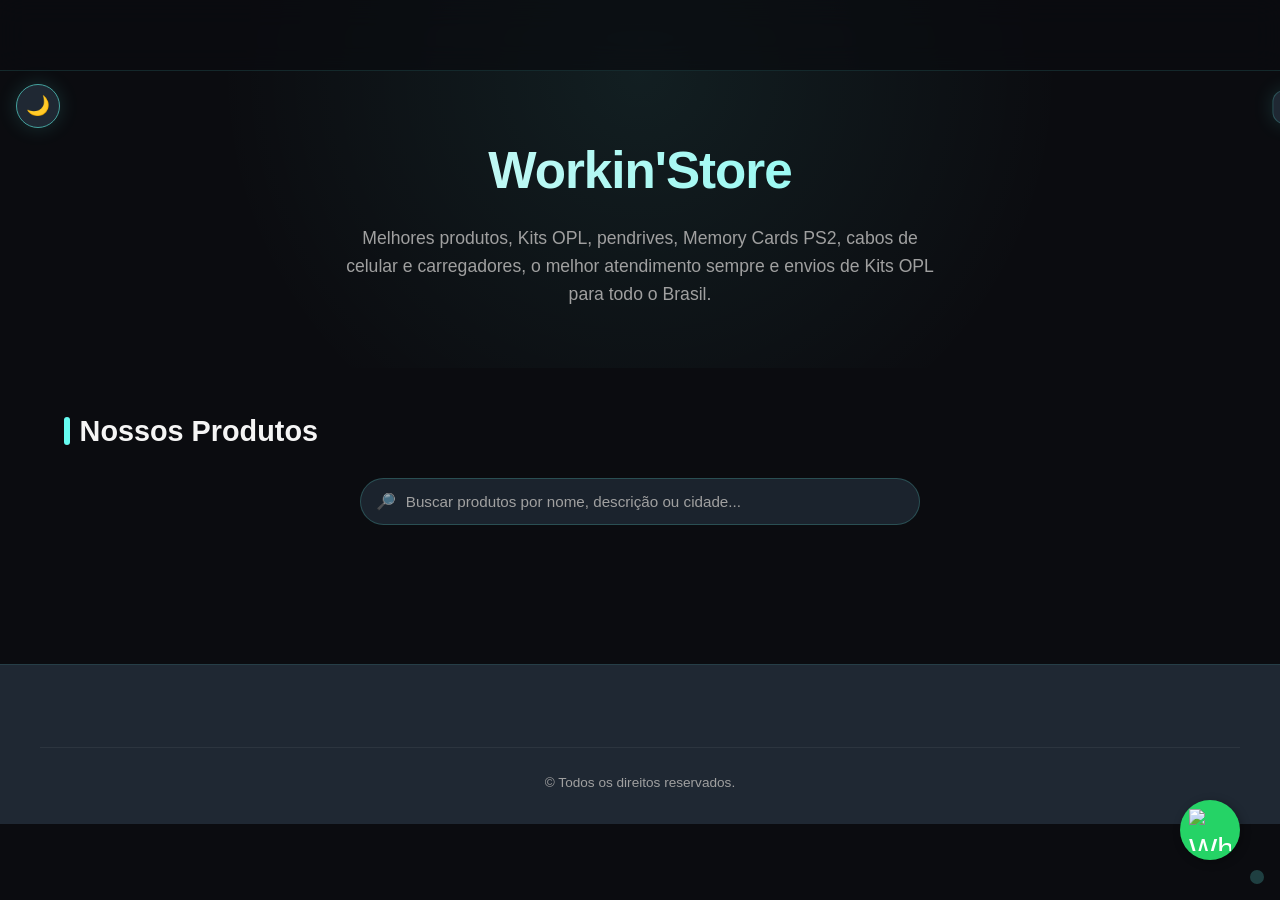
==== commit 073f12c4: "Add files via upload" ====
--- a/index.html
+++ b/index.html
@@ -1,524 +1,359 @@
 <!DOCTYPE html>
-<html lang="pt-BR" data-theme="dark">
+<html lang="pt-BR">
 <head>
-<meta charset="UTF-8" />
-<meta name="viewport" content="width=device-width, initial-scale=1, viewport-fit=cover" />
-<title>Sistema Gerencial Sucata São José</title>
-<link rel="manifest" href="manifest.json">
-<meta name="description" content="Sistema gerencial para lançamentos diários de compra de materiais recicláveis, estoque e relatórios." />
-<link rel="icon" href="fav.ico" type="image/x-icon" />
-<link rel="stylesheet" href="styles.css" />
+  <meta charset="UTF-8">
+  <meta name="viewport" content="width=device-width, initial-scale=1.0">
+  <title>Workin'Store | Portal</title>
+  <link rel="manifest" href="manifest.json">
+  <meta name="description" content="Catálogo de produtos gamer com menu personalizável, admin exclusivo e integração Firebase.">
+  <link rel="icon" type="image/x-icon" href="fav.ico">
+  <meta property="og:title" content="Workin'Store | Portal">
+  <meta property="og:description" content="Kits OPL, pendrives, Memory Cards PS2, cabos e carregadores com envio para todo o Brasil.">
+  <meta property="og:type" content="website">
+  <meta name="twitter:card" content="summary_large_image">
+  <link rel="stylesheet" href="style.css">
 </head>
 <body>
 
-<!-- ================= LOGIN ================= -->
-<div id="loginScreen" class="login-screen">
-  <div class="login-box">
-    <div class="logo-slot" id="logoSlot">
-      <img id="logoImg" src="logo.png" alt="Logo da empresa" width="128" height="128"
-           onerror="this.style.display='none';document.getElementById('logoFallback').style.display='flex'" />
-      <div id="logoFallback" class="logo-fallback">LOGO<br><small>128x128</small></div>
-    </div>
-
-    <h1 id="loginTitle">Sucata São José</h1>
-    <p id="loginSubtitle" class="muted">Entre com suas credenciais</p>
-
-    <form id="loginForm" autocomplete="on">
-      <label for="email">E-mail</label>
-      <input type="email" id="email" placeholder="e-mail@provedor.com" required />
-      <label for="password">Senha</label>
-      <div class="pw-wrap">
-        <input type="password" id="password" placeholder="••••••••" required />
-        <button type="button" class="pw-toggle" id="pwToggle" aria-label="Mostrar senha">👁</button>
-      </div>
-      <button type="submit" class="btn primary block" id="loginBtn">Entrar</button>
-    </form>
-
-    <button class="link" id="forgotBtn">Esqueci minha senha</button>
-    <div id="loginMsg" class="msg"></div>
+  <!-- Botão de tema (canto superior esquerdo) -->
+  <button id="theme-toggle" class="theme-toggle" type="button" aria-label="Alternar tema" title="Alternar tema claro/escuro">🌙</button>
+
+  <!-- Header / Navbar -->
+  <header id="main-header">
+    <nav>
+      <a href="#" class="brand-area">
+        <img id="logo-square" class="logo-square" src="[data-uri]" alt="Logo quadrado">
+        <img id="logo-wide" class="logo-wide hidden" src="" alt="Logo escrito">
+      </a>
+
+      <ul class="menu-desktop" id="menu-desktop">
+        <!-- Menu renderizado via JS -->
+      </ul>
+
+      <button class="menu-toggle-btn" onclick="toggleMobileMenu()" aria-label="Abrir menu">☰</button>
+    </nav>
+  </header>
+
+  <!-- Mobile menu -->
+  <div class="mobile-menu" id="mobile-menu">
+    <ul id="mobile-menu-list">
+      <!-- Menu mobile renderizado via JS -->
+    </ul>
   </div>
 
-  <button class="theme-fab" id="themeFabLogin" title="Alternar tema">🌗</button>
-</div>
-
-<!-- ============== RECUPERAÇÃO DE SENHA ============== -->
-<div class="modal-backdrop" id="resetModal">
-  <div class="modal">
-    <h2>Recuperar senha</h2>
-    <p class="muted">Informe o e-mail cadastrado. Enviaremos um link de redefinição.</p>
-    <form id="resetForm">
-      <input type="email" id="resetEmail" placeholder="seu@email.com" required />
-      <div class="row gap">
-        <button type="submit" class="btn primary">Enviar link</button>
-        <button type="button" class="btn ghost" data-close="resetModal">Cancelar</button>
-      </div>
-    </form>
-    <div id="resetMsg" class="msg"></div>
+  <!-- Hero -->
+  <section class="hero">
+    <h1>Workin'Store</h1>
+    <p>Melhores produtos, Kits OPL, pendrives, Memory Cards PS2, cabos de celular e carregadores, o melhor atendimento sempre e envios de Kits OPL para todo o Brasil.</p>
+  </section>
+
+  <!-- Catálogo -->
+  <section id="produtos" class="catalogo">
+    <h2>Nossos Produtos</h2>
+    <div class="search-wrap">
+      <span class="search-icon">🔎</span>
+      <input type="search" id="produto-search" class="search-input" placeholder="Buscar produtos por nome, descrição ou cidade..." autocomplete="off">
+      <button type="button" id="search-clear" class="search-clear hidden" aria-label="Limpar busca">×</button>
+    </div>
+    <p class="search-info hidden" id="search-info"></p>
+    <div class="grid" id="produtos-grid">
+      <!-- Cards renderizados via JS -->
+    </div>
+    <div class="pagination" id="pagination">
+      <!-- Paginação via JS -->
+    </div>
+  </section>
+
+
+  <!-- Footer -->
+  <footer>
+    <div class="banner-slider hidden" id="banner-slider">
+      <div class="banner-track" id="banner-track"></div>
+      <button class="banner-arrow prev" id="banner-prev" aria-label="Banner anterior">‹</button>
+      <button class="banner-arrow next" id="banner-next" aria-label="Próximo banner">›</button>
+      <div class="banner-dots" id="banner-dots"></div>
+    </div>
+    <div class="footer-content" id="footer-columns">
+      <!-- Colunas via JS -->
+    </div>
+    <div class="footer-bottom">
+      <p id="footer-copyright">© Todos os direitos reservados.</p>
+    </div>
+  </footer>
+
+  <!-- Área restrita discreta -->
+  <div class="restricted-dot" id="restricted-dot" title="Área restrita"></div>
+
+  <!-- Modal Administrativo -->
+  <div class="modal-overlay" id="admin-modal">
+    <div class="modal admin-modal">
+      <div class="modal-header">
+        <h3>⚙️ Painel Administrativo</h3>
+        <button class="modal-close" aria-label="Fechar">×</button>
+      </div>
+      <div class="admin-modal-body">
+        <aside class="admin-nav">
+          <button class="tab-btn active" id="btn-produtos-tab">📦 Produtos</button>
+          <button class="tab-btn" id="btn-menu-tab">🧭 Menu</button>
+          <button class="tab-btn" id="btn-brand-tab">🎨 Marca</button>
+          <button class="tab-btn" id="btn-banners-tab">🖼️ Banners</button>
+          <button class="tab-btn" id="btn-footer-tab">📄 Rodapé</button>
+          <button id="logout-btn" class="btn-danger admin-logout" type="button">Sair</button>
+        </aside>
+        <div class="admin-content">
+    <!-- Produtos -->
+          <div id="produtos-tab" class="admin-section active">
+            <h3 id="produto-form-title">Adicionar produto</h3>
+            <form id="produto-form">
+              <div class="form-grid">
+                <div class="form-group">
+                  <label for="produto-titulo">Título</label>
+                  <input type="text" id="produto-titulo" required>
+                </div>
+                <div class="form-group">
+                  <label for="produto-preco">Preço</label>
+                  <input type="number" id="produto-preco" step="0.01" required>
+                  <label class="negociar-check">
+                    <input type="checkbox" id="produto-preco-negociar">
+                    <span>Preço a negociar (não informar valor)</span>
+                  </label>
+                </div>
+                <div class="form-group full">
+                  <label for="produto-descricao">Descrição</label>
+                  <textarea id="produto-descricao" required></textarea>
+                </div>
+                <div class="form-group">
+                  <label for="produto-cidades">Cidades / Local de venda</label>
+                  <input type="text" id="produto-cidades" placeholder="Ex: Nacional ou São Paulo, Rio de Janeiro">
+                </div>
+                <div class="form-group">
+                  <label for="produto-comprar">Link de compra</label>
+                  <input type="url" id="produto-comprar" placeholder="https://...">
+                </div>
+                <div class="form-group">
+                  <label for="produto-imagem-file">Imagem do produto (arquivo)</label>
+                  <input type="file" id="produto-imagem-file" accept="image/*">
+                </div>
+                <div class="form-group">
+                  <label for="produto-imagem-url">ou imagem por link externo</label>
+                  <input type="url" id="produto-imagem-url" placeholder="https://...">
+                </div>
+                <div class="form-group full">
+                  <label>Gatilhos de marketing</label>
+                  <div id="triggers-options"></div>
+                </div>
+              </div>
+              <div class="form-actions">
+                <button type="submit" class="btn-save">Salvar produto</button>
+                <button type="button" id="produto-cancel" class="btn-cancel hidden">Cancelar</button>
+              </div>
+            </form>
+
+            <h3 style="margin-top:2rem;">Produtos cadastrados</h3>
+            <div class="admin-list" id="produtos-list">
+              <!-- Lista via JS -->
+            </div>
+          </div>
+
+          <!-- Menu -->
+          <div id="menu-tab" class="admin-section">
+            <div class="help-text">
+              <strong>Como criar um menu misto (links diretos + submenus):</strong><br>
+              • Para um <strong>link direto</strong> no topo, preencha <em>Nome</em> e <em>Link</em> e deixe <em>Item pai</em> como "Nenhum".<br>
+              • Para criar um <strong>submenu</strong>, primeiro cadastre o item de topo (pode deixar o link em branco). Depois, ao cadastrar um novo item, selecione esse item como <em>Item pai</em>. O sistema detecta automaticamente: itens com filhos viram botões de submenu; itens sem filhos viram links diretos.<br>
+              • Os subitens sempre aparecem como links dentro do menu expandido.<br>
+              • Para ordenar, arraste pelo ícone ⠿ ou digite o número da posição no campo ao lado (os números se atualizam automaticamente).
+            </div>
+
+            <h3 id="menu-form-title">Adicionar item de menu</h3>
+            <form id="menu-form">
+              <div class="form-grid">
+                <div class="form-group">
+                  <label for="menu-name">Nome</label>
+                  <input type="text" id="menu-name" required>
+                </div>
+                <div class="form-group">
+                  <label for="menu-link">Link</label>
+                  <input type="text" id="menu-link" placeholder="#produtos ou https://...">
+                </div>
+                <div class="form-group">
+                  <label for="menu-parent">Item pai</label>
+                  <select id="menu-parent">
+                    <option value="">Nenhum (item de topo)</option>
+                    <!-- Preenchido via JS -->
+                  </select>
+                </div>
+              </div>
+              <div class="form-actions">
+                <button type="submit" class="btn-save">Salvar item</button>
+                <button type="button" id="menu-cancel" class="btn-cancel hidden">Cancelar</button>
+              </div>
+            </form>
+
+            <h3 style="margin-top:2rem;">Itens do menu</h3>
+            <div class="admin-list" id="menu-list">
+              <!-- Lista via JS -->
+            </div>
+          </div>
+
+          <!-- Marca -->
+          <div id="brand-tab" class="admin-section">
+            <h3>Logo e identidade</h3>
+            <form id="brand-form">
+              <div class="form-grid">
+                <div class="form-group">
+                  <label for="brand-square-file">Logo quadrada (arquivo)</label>
+                  <input type="file" id="brand-square-file" accept="image/*">
+                </div>
+                <div class="form-group">
+                  <label for="brand-square-url">ou logo quadrada por link</label>
+                  <input type="url" id="brand-square-url" placeholder="https://...">
+                </div>
+                <div class="form-group">
+                  <label for="brand-wide-file">Logo escrita larga (arquivo)</label>
+                  <input type="file" id="brand-wide-file" accept="image/*">
+                </div>
+                <div class="form-group">
+                  <label for="brand-wide-url">ou logo escrita por link</label>
+                  <input type="url" id="brand-wide-url" placeholder="https://...">
+                </div>
+              </div>
+              <div class="form-actions">
+                <button type="submit" class="btn-save">Salvar marca</button>
+              </div>
+            </form>
+          </div>
+
+          <!-- Banners -->
+          <div id="banners-tab" class="admin-section">
+            <div class="help-text">
+              <strong>Banners do rodapé (900x220px recomendado):</strong><br>
+              • Envie uma imagem por arquivo (convertida em base64) ou informe a URL de uma imagem hospedada.<br>
+              • Arraste os itens da lista ou digite o número da posição para definir a ordem de exibição no slider.<br>
+              • Se não houver nenhum banner cadastrado, a área de banners não aparece no site.
+            </div>
+            <h3 id="banner-form-title">Adicionar banner</h3>
+            <form id="banner-form">
+              <div class="form-grid">
+                <div class="form-group">
+                  <label for="banner-file">Imagem (arquivo 900x220)</label>
+                  <input type="file" id="banner-file" accept="image/*">
+                </div>
+                <div class="form-group">
+                  <label for="banner-url">ou imagem por link externo</label>
+                  <input type="url" id="banner-url" placeholder="https://...">
+                </div>
+                <div class="form-group">
+                  <label for="banner-title">Título / descrição (alt)</label>
+                  <input type="text" id="banner-title" placeholder="Ex: Promoção Kits OPL">
+                </div>
+                <div class="form-group">
+                  <label for="banner-link">Link ao clicar (opcional)</label>
+                  <input type="url" id="banner-link" placeholder="https://...">
+                </div>
+              </div>
+              <div class="form-actions">
+                <button type="submit" class="btn-save">Salvar banner</button>
+                <button type="button" id="banner-cancel" class="btn-cancel hidden">Cancelar</button>
+              </div>
+            </form>
+            <h3 style="margin-top:2rem;">Banners cadastrados</h3>
+            <div class="admin-list" id="banners-list"></div>
+          </div>
+
+          <!-- Rodapé -->
+          <div id="footer-tab" class="admin-section">
+            <h3>Rodapé</h3>
+            <form id="footer-form">
+              <div class="form-grid">
+                <div class="form-group full">
+                  <label for="footer-copyright">Texto de direitos reservados</label>
+                  <input type="text" id="footer-copyright-input">
+                </div>
+                <div class="form-group full">
+                  <label for="footer-columns-json">Colunas e links (JSON)</label>
+                  <textarea id="footer-columns-json" rows="10"></textarea>
+                </div>
+              </div>
+              <div class="form-actions">
+                <button type="submit" class="btn-save">Salvar rodapé</button>
+              </div>
+            </form>
+          </div>
+
+        </div>
+      </div>
+    </div>
   </div>
-</div>
-
-<!-- ============== LOADER ============== -->
-<div id="loader" class="loader-overlay">
-  <div class="spinner"></div>
-  <p id="loaderText">Carregando sistema...</p>
-</div>
-
-<!-- ================= APP ================= -->
-<div id="app" class="app hidden">
-  <header class="topbar">
-    <button class="icon-btn" id="menuBtn" aria-label="Menu">☰</button>
-    <div class="brand">
-      <img id="brandLogo" src="/logo.png" alt="" onerror="this.remove()" />
-      <span id="brandName">Sistema Reciclagem</span>
-    </div>
-    <div class="topbar-right">
-      <span id="clock" class="clock"></span>
-      <button class="icon-btn" id="themeBtn" title="Alternar tema">🌗</button>
-      <button class="icon-btn" id="logoutBtn" title="Sair">⎋</button>
-    </div>
-  </header>
-
-  <div class="layout">
-    <nav class="sidebar" id="sidebar">
-      <button class="nav-item active" data-view="dashboard">📊 <span>Painel</span></button>
-      <button class="nav-item" data-view="lancamentos">🧾 <span>Lançamentos</span></button>
-      <button class="nav-item" data-view="estoque">📦 <span>Estoque</span></button>
-      <button class="nav-item" data-view="produtos">🏷️ <span>Produtos</span></button>
-      <button class="nav-item" data-view="relatorios">📈 <span>Relatórios</span></button>
-      <button class="nav-item" data-view="dados">💾 <span>Import/Export</span></button>
-      <button class="nav-item" data-view="admin">⚙️ <span>Interface</span></button>
-      <button class="nav-item" data-view="caixa">🛒 <span>Compra/Venda</span></button>
-      <button class="nav-item" data-view="financeiro">💰 <span>Financeiro</span></button>
-      <div class="sidebar-foot"><span id="userBadge"></span></div>
-    </nav>
-    <div class="backdrop" id="sidebarBackdrop"></div>
-
-    <main class="content">
-
-      <!-- DASHBOARD -->
-      <section class="view" id="view-dashboard">
-        <h2 class="view-title">Painel</h2>
-        <div class="cards">
-          <div class="card"><span class="card-label">Compras hoje (qtd.)</span><strong id="kpiKgHoje">0</strong></div>
-          <div class="card"><span class="card-label">Gasto hoje</span><strong id="kpiGastoHoje">R$ 0,00</strong></div>
-          <div class="card"><span class="card-label">Vendas hoje</span><strong id="kpiVendaHoje">R$ 0,00</strong></div>
-          <div class="card"><span class="card-label">Lucro previsto hoje</span><strong id="kpiLucroHoje">R$ 0,00</strong></div>
-          <div class="card"><span class="card-label">Estoque total</span><strong id="kpiEstoque">0</strong></div>
-          <div class="card"><span class="card-label">Valor de estoque</span><strong id="kpiEstoqueValor">R$ 0,00</strong></div>
-          <div class="card"><span class="card-label">Saldo em caixa</span><strong id="kpiCaixa">R$ 0,00</strong></div>
+
+  <!-- Modal Login -->
+  <div class="modal-overlay" id="login-modal">
+    <div class="modal" style="max-width:420px;">
+      <div class="modal-header">
+        <h3>Área restrita</h3>
+        <button class="modal-close" aria-label="Fechar">×</button>
+      </div>
+      <div class="modal-body">
+        <div id="login-loader" class="login-loader">
+          <div class="spinner"></div>
+          <p class="login-message">Autenticando...</p>
         </div>
-        <h3 class="sub">Últimos lançamentos</h3>
-        <div class="table-wrap"><table id="tblUltimos"><thead><tr>
-          <th>Data/Hora</th><th>Produto</th><th>Tipo</th><th>Qtd.</th><th>Preço unit.</th><th>Total</th>
-        </tr></thead><tbody></tbody></table></div>
-      </section>
-
-      <!-- LANÇAMENTOS -->
-      <section class="view hidden" id="view-lancamentos">
-        <h2 class="view-title">Lançamentos diários</h2>
-        <form id="lancForm" class="panel grid-form">
-          <div><label>Data e hora</label><input type="datetime-local" id="lancData" required /></div>
-          <div><label>Tipo</label><select id="lancTipo">
-            <option value="compra">Compra</option><option value="venda">Venda</option>
-          </select></div>
-          <div><label>Produto</label><select id="lancProduto" required></select></div>
-          <div><label id="lancPesoLbl">Peso (kg)</label><input type="number" step="0.001" min="0" id="lancPeso" required /></div>
-          <div><label id="lancPrecoLbl">Preço por kg (R$)</label><input type="number" step="0.01" min="0" id="lancPreco" required /></div>
-          <div><label>Fornecedor / Cliente</label><input type="text" id="lancPessoa" placeholder="Opcional" /></div>
-          <div><label>Conta / caixa</label><select id="lancConta"></select></div>
-          <div class="full"><label>Observação</label><input type="text" id="lancObs" placeholder="Opcional" /></div>
-
-          <div class="full row gap">
-            <span class="total-preview" id="lancTotal">Total: R$ 0,00</span>
-            <button type="submit" class="btn primary">Salvar lançamento</button>
-            <button type="button" class="btn ghost" id="lancCancel">Cancelar edição</button>
-          </div>
+        <form id="login-form">
+          <div class="form-grid">
+            <div class="form-group full">
+              <label for="login-email">E-mail</label>
+              <input type="email" id="login-email" required autofocus>
+            </div>
+            <div class="form-group full">
+              <label for="login-password">Senha</label>
+              <input type="password" id="login-password" required>
+            </div>
+          </div>
+          <button type="submit" class="btn-primary" style="margin-top:1rem;">Entrar</button>
         </form>
-
-        <div class="panel filters">
-          <div><label>De</label><input type="date" id="fDe" /></div>
-          <div><label>Até</label><input type="date" id="fAte" /></div>
-          <div><label>Produto</label><select id="fProduto"><option value="">Todos</option></select></div>
-          <div><label>Tipo</label><select id="fTipo"><option value="">Todos</option><option value="compra">Compra</option><option value="venda">Venda</option></select></div>
-          <div><label>Buscar</label><input type="text" id="fBusca" placeholder="Fornecedor, obs..." /></div>
-          <div class="row gap end"><button class="btn" id="fLimpar">Limpar</button></div>
+      </div>
+    </div>
+  </div>
+
+  <!-- Modal Produto -->
+  <div class="modal-overlay" id="produto-modal">
+    <div class="modal">
+      <div class="modal-header">
+        <h3 id="modal-title">Produto</h3>
+        <button class="modal-close" aria-label="Fechar">×</button>
+      </div>
+      <div class="modal-body">
+        <img id="modal-img" class="modal-img" src="" alt="Produto">
+        <p id="modal-desc" class="modal-desc"></p>
+        <div id="modal-triggers" class="modal-triggers"></div>
+        <div class="modal-info">
+          <div class="info-box">
+            <label>Disponibilidade</label>
+            <span id="modal-cities"></span>
+          </div>
+          <div class="info-box">
+            <label>Preço</label>
+            <span id="modal-price"></span>
+          </div>
         </div>
-
-        <div class="table-wrap"><table id="tblLanc"><thead><tr>
-          <th>Data/Hora</th><th>Tipo</th><th>Produto</th><th>Qtd.</th><th>Preço unit.</th><th>Total</th><th>Pessoa</th><th>Conta</th><th>Obs</th><th></th>
-        </tr></thead><tbody></tbody><tfoot></tfoot></table></div>
-
-        <div class="pager" id="tblLancPager"></div>
-
-      </section>
-
-      <!-- ESTOQUE -->
-      <section class="view hidden" id="view-estoque">
-        <h2 class="view-title">Estoque</h2>
-        <form id="ajusteForm" class="panel grid-form">
-          <div><label>Produto</label><select id="ajProduto" required></select></div>
-          <div><label>Tipo de ajuste</label><select id="ajTipo">
-            <option value="inicial">Saldo inicial (pré-sistema)</option>
-            <option value="entrada">Entrada manual</option>
-            <option value="saida">Saída / perda</option>
-          </select></div>
-          <div><label id="ajPesoLbl">Peso (kg)</label><input type="number" step="0.001" min="0" id="ajPeso" required /></div>
-          <div><label id="ajCustoLbl">Custo médio por kg (R$)</label><input type="number" step="0.01" min="0" id="ajCusto" /></div>
-          <div class="full"><label>Observação</label><input type="text" id="ajObs" /></div>
-          <div class="full"><button class="btn primary" type="submit">Registrar ajuste</button></div>
-        </form>
-
-        <div class="table-wrap"><table id="tblEstoque"><thead><tr>
-          <th>Produto</th><th>Unid.</th><th>Inicial</th><th>Comprado</th><th>Vendido</th><th>Ajustes</th><th>Saldo</th><th>Valor estimado</th>
-        </tr></thead><tbody></tbody></table></div>
-
-        <h3 class="sub">Histórico de ajustes</h3>
-        <div class="table-wrap"><table id="tblAjustes"><thead><tr>
-          <th>Data</th><th>Produto</th><th>Tipo</th><th>Qtd.</th><th>Custo unit.</th><th>Obs</th><th></th>
-        </tr></thead><tbody></tbody></table></div>
-      </section>
-
-      <!-- PRODUTOS -->
-      <section class="view hidden" id="view-produtos">
-        <h2 class="view-title">Produtos</h2>
-        <form id="prodForm" class="panel grid-form">
-          <div><label>Nome</label><input type="text" id="prodNome" required /></div>
-          <div><label>Categoria</label><input type="text" id="prodCat" placeholder="Metais, Papel..." /></div>
-          <div><label>Unidade de medida</label><select id="prodUnid">
-            <option value="kg">Peso (kg)</option><option value="un">Unidade (un)</option>
-          </select></div>
-          <div><label>Preço compra padrão</label><input type="number" step="0.01" min="0" id="prodCompra" /></div>
-          <div><label>Preço venda padrão</label><input type="number" step="0.01" min="0" id="prodVenda" /></div>
-          <div class="full row gap">
-            <button class="btn primary" type="submit">Salvar produto</button>
-            <button class="btn ghost" type="button" id="prodCancel">Cancelar edição</button>
-          </div>
-        </form>
-        <div class="table-wrap"><table id="tblProdutos"><thead><tr>
-          <th>Nome</th><th>Categoria</th><th>Unid.</th><th>Compra</th><th>Venda</th><th>Margem</th><th></th>
-        </tr></thead><tbody></tbody></table></div>
-      </section>
-
-      <!-- RELATÓRIOS -->
-      <section class="view hidden" id="view-relatorios">
-        <h2 class="view-title">Relatórios</h2>
-        <div class="panel filters">
-          <div><label>Período</label><select id="relTipo">
-            <option value="diario">Diário</option><option value="mensal">Mensal</option><option value="anual">Anual</option>
-          </select></div>
-          <div><label>Referência</label><input type="date" id="relRef" /></div>
-          <div><label>Movimentação</label><select id="relMovTipo">
-            <option value="">Compras e vendas</option>
-            <option value="compra">Somente compras</option>
-            <option value="venda">Somente vendas</option>
-          </select></div>
-          <div class="full">
-            <label>Produtos (marque um ou vários — vazio = todos)</label>
-            <div class="chk-list" id="relProdutos"></div>
-            <div class="row gap" style="margin-top:.5rem">
-              <button type="button" class="btn mini" id="relProdTodos">Marcar todos</button>
-              <button type="button" class="btn mini" id="relProdNenhum">Desmarcar todos</button>
-            </div>
-          </div>
-          <div class="row gap end">
-            <button class="btn" id="relGerar">Gerar</button>
-                        <button class="btn ghost" id="relCsv">Exportar CSV</button>
-            <button class="btn ghost" id="relPrint">Imprimir / PDF</button>
-          </div>
-        </div>
-        <div class="cards">
-          <div class="card"><span class="card-label">Comprado (qtd.)</span><strong id="relKgC">0</strong></div>
-          <div class="card"><span class="card-label">Vendido (qtd.)</span><strong id="relKgV">0</strong></div>
-          <div class="card"><span class="card-label">Total compras</span><strong id="relTotC">R$ 0,00</strong></div>
-          <div class="card"><span class="card-label">Total vendas</span><strong id="relTotV">R$ 0,00</strong></div>
-          <div class="card"><span class="card-label">Resultado</span><strong id="relResult">R$ 0,00</strong></div>
-        </div>
-        <div class="table-wrap"><table id="tblRel"><thead><tr>
-          <th>Produto</th><th>Qtd. compra</th><th>R$ compra</th><th>Qtd. venda</th><th>R$ venda</th><th>Resultado</th>
-        </tr></thead><tbody></tbody></table></div>
-      </section>
-
-      <!-- IMPORT / EXPORT -->
-      <section class="view hidden" id="view-dados">
-        <h2 class="view-title">Importação e exportação</h2>
-        <div class="panel">
-          <h3 class="sub">Exportar</h3>
-          <div class="filters">
-            <div><label>Escopo</label><select id="expEscopo">
-              <option value="full">Banco completo</option>
-              <option value="periodo">Somente período</option>
-            </select></div>
-            <div><label>De</label><input type="date" id="expDe" /></div>
-            <div><label>Até</label><input type="date" id="expAte" /></div>
-            <div class="row gap end">
-              <button class="btn primary" id="expJson">Exportar JSON</button>
-              <button class="btn ghost" id="expCsv">Exportar CSV</button>
-            </div>
-          </div>
-        </div>
-        <div class="panel">
-          <h3 class="sub">Importar</h3>
-          <p class="muted">Aceita arquivos JSON gerados por este sistema.</p>
-          <div class="filters">
-            <div><label>Arquivo</label><input type="file" id="impFile" accept="application/json" /></div>
-            <div><label>Modo</label><select id="impModo">
-              <option value="merge">Mesclar (mantém existentes)</option>
-              <option value="replace">Substituir tudo</option>
-            </select></div>
-            <div class="row gap end"><button class="btn primary" id="impBtn">Importar</button></div>
-          </div>
-          <div id="impMsg" class="msg"></div>
-        </div>
-      </section>
-
-      <!-- ADMIN INTERFACE -->
-      <section class="view hidden" id="view-admin">
-        <h2 class="view-title">Editor de interface</h2>
-        <form id="uiForm" class="panel grid-form">
-          <div><label>Nome do sistema</label><input type="text" id="uiBrand" /></div>
-          <div><label>Título da tela de login</label><input type="text" id="uiLoginTitle" /></div>
-          <div><label>Subtítulo do login</label><input type="text" id="uiLoginSubtitle" /></div>
-          <div><label>URL da logo (128x128)</label><input type="text" id="uiLogo" placeholder="/logo.png" /></div>
-          <div><label>Cor primária</label><input type="color" id="uiPrimary" /></div>
-          <div><label>Cor de destaque</label><input type="color" id="uiAccent" /></div>
-          <div><label>Raio das bordas (px)</label><input type="number" id="uiRadius" min="0" max="28" /></div>
-          <div><label>Tamanho da fonte base (px)</label><input type="number" id="uiFont" min="12" max="20" /></div>
-          <div><label>Tema padrão</label><select id="uiTheme"><option value="dark">Escuro</option><option value="light">Claro</option></select></div>
-          <div><label>Moeda</label><input type="text" id="uiMoeda" placeholder="R$" /></div>
-          <div class="full"><label>Rótulos do menu (separados por vírgula)</label>
-            <input type="text" id="uiMenu" placeholder="Painel,Lançamentos,Estoque,Produtos,Relatórios,Import/Export,Interface,Compra/Venda,Financeiro" /></div>
-          <div class="full row gap">
-            <button class="btn primary" type="submit">Salvar interface</button>
-            <button class="btn ghost" type="button" id="uiReset">Restaurar padrão</button>
-          </div>
-        </form>
-      </section>
-
-
-      <!-- COMPRA / VENDA (CARRINHO) -->
-      <section class="view hidden" id="view-caixa">
-        <h2 class="view-title">Compra / Venda</h2>
-
-        <div class="tabs" id="cxTabs">
-          <button class="tab active" data-tab="real">Operação real</button>
-          <button class="tab" data-tab="sim">Simulador</button>
-        </div>
-
-        <div id="cxPaneReal">
-
-        <form id="cxCabForm" class="panel grid-form" onsubmit="return false">
-          <div><label>Data e hora</label><input type="datetime-local" id="cxData" /></div>
-          <div><label>Tipo da operação</label><select id="cxTipo">
-            <option value="compra">Compra</option><option value="venda">Venda</option>
-          </select></div>
-          <div><label>Fornecedor / Cliente</label><input type="text" id="cxPessoa" placeholder="Opcional" /></div>
-          <div><label>Conta / caixa</label><select id="cxConta"></select></div>
-          <div class="full"><label>Observação da operação</label><input type="text" id="cxObs" placeholder="Opcional" /></div>
-        </form>
-
-        <h3 class="sub">Adicionar item</h3>
-        <form id="cxItemForm" class="panel grid-form">
-          <div><label>Produto</label><select id="cxProduto" required></select></div>
-          <div><label id="cxQtdLbl">Peso (kg)</label><input type="number" step="0.001" min="0" id="cxQtd" required /></div>
-          <div><label id="cxPrecoLbl">Preço por kg (R$)</label><input type="number" step="0.01" min="0" id="cxPreco" required /></div>
-          <div><label>Observação do item</label><input type="text" id="cxItemObs" placeholder="Opcional" /></div>
-          <div class="full row gap">
-            <span class="total-preview" id="cxSubtotal">Subtotal: R$ 0,00</span>
-            <button type="submit" class="btn primary">Adicionar ao carrinho</button>
-          </div>
-        </form>
-
-        <h3 class="sub">Itens da operação</h3>
-        <div class="table-wrap"><table id="tblCaixa"><thead><tr>
-          <th>Produto</th><th>Qtd.</th><th>Preço unit.</th><th>Subtotal</th><th>Obs</th><th></th>
-        </tr></thead><tbody></tbody><tfoot></tfoot></table></div>
-
-        <div class="panel">
-          <div class="cards">
-            <div class="card"><span class="card-label">Total em peso</span><strong id="cxTotKg">0</strong></div>
-            <div class="card"><span class="card-label">Total em unidades</span><strong id="cxTotUn">0</strong></div>
-            <div class="card"><span class="card-label">Itens</span><strong id="cxTotItens">0</strong></div>
-            <div class="card"><span class="card-label">Valor total</span><strong id="cxTotValor">R$ 0,00</strong></div>
-          </div>
-          <div class="row gap" style="margin-top:1rem">
-            <button class="btn primary" id="cxFinalizar">Finalizar e lançar</button>
-            <button class="btn ghost" id="cxLimpar">Limpar carrinho</button>
-          </div>
-        </div>
-
-        <div class="panel">
-          <h3 class="sub">Documentos</h3>
-          <div class="filters">
-            <div class="row gap"><button class="btn" id="cxRecibo">Imprimir recibo</button></div>
-            <div><label>Data do relatório</label><input type="date" id="cxRelData" /></div>
-            <div><label>Movimentações</label><select id="cxRelTipo">
-              <option value="">Compras e vendas</option>
-              <option value="compra">Somente compras</option>
-              <option value="venda">Somente vendas</option>
-            </select></div>
-            <div class="row gap end"><button class="btn" id="cxRelDia">Imprimir relatório do dia</button></div>
-          </div>
-          <p class="muted">O recibo usa os itens do carrinho atual ou a última operação finalizada.</p>
-        </div>
-        </div>
-
-        <div id="cxPaneSim" class="hidden">
-          <h3 class="sub">Simulador — nada é gravado no banco de dados</h3>
-          <form id="simItemForm" class="panel grid-form">
-            <div><label>Tipo da simulação</label><select id="simTipo">
-              <option value="compra">Compra</option><option value="venda">Venda</option>
-            </select></div>
-            <div><label>Produto</label><select id="simProduto" required></select></div>
-            <div><label id="simQtdLbl">Peso (kg)</label><input type="number" step="0.001" min="0" id="simQtd" required /></div>
-            <div><label id="simPrecoLbl">Preço por kg (R$)</label><input type="number" step="0.01" min="0" id="simPreco" required /></div>
-            <div><label id="simRefLbl">Preço de referência (R$)</label><input type="number" step="0.01" min="0" id="simRef" /></div>
-            <div class="full row gap">
-              <span class="total-preview" id="simSubtotal">Subtotal: R$ 0,00</span>
-              <button type="submit" class="btn primary">Adicionar à simulação</button>
-            </div>
-          </form>
-
-          <div class="table-wrap"><table id="tblSim"><thead><tr>
-            <th>Tipo</th><th>Produto</th><th>Qtd.</th><th>Preço unit.</th><th>Subtotal</th><th>Referência</th><th>Resultado estimado</th><th></th>
-          </tr></thead><tbody></tbody><tfoot></tfoot></table></div>
-
-          <div class="panel">
-            <div class="cards">
-              <div class="card"><span class="card-label">Compras simuladas</span><strong id="simTotC">R$ 0,00</strong></div>
-              <div class="card"><span class="card-label">Vendas simuladas</span><strong id="simTotV">R$ 0,00</strong></div>
-              <div class="card"><span class="card-label">Resultado estimado</span><strong id="simResult">R$ 0,00</strong></div>
-              <div class="card"><span class="card-label">Margem estimada</span><strong id="simMargem">0%</strong></div>
-            </div>
-            <div class="row gap" style="margin-top:1rem">
-              <button class="btn primary" id="simPrint">Imprimir simulação</button>
-              <button class="btn ghost" id="simLimpar">Limpar simulação</button>
-            </div>
-            <p class="muted" style="margin-top:.6rem">A simulação existe apenas nesta sessão do navegador; nenhum lançamento é criado.</p>
-          </div>
-        </div>
-      </section>
-
-      <!-- FINANCEIRO -->
-      <section class="view hidden" id="view-financeiro">
-        <h2 class="view-title">Financeiro</h2>
-
-        <div class="cards">
-          <div class="card"><span class="card-label">Saldo em caixa (todas as contas)</span><strong id="finSaldoTotal">R$ 0,00</strong></div>
-          <div class="card"><span class="card-label">Entradas do mês</span><strong id="finEntradasMes">R$ 0,00</strong></div>
-          <div class="card"><span class="card-label">Saídas do mês</span><strong id="finSaidasMes">R$ 0,00</strong></div>
-          <div class="card"><span class="card-label">Resultado do mês</span><strong id="finResultadoMes">R$ 0,00</strong></div>
-          <div class="card"><span class="card-label">Contas a pagar (pendente)</span><strong id="finAPagar">R$ 0,00</strong></div>
-          <div class="card"><span class="card-label">A receber (pendente)</span><strong id="finAReceber">R$ 0,00</strong></div>
-        </div>
-
-        <h3 class="sub">Contas / Caixas</h3>
-        <form id="finContaForm" class="panel grid-form">
-          <div><label>Nome da conta</label><input type="text" id="finContaNome" placeholder="Caixa da loja, Banco X..." required /></div>
-          <div><label>Tipo</label><select id="finContaTipo">
-            <option value="caixa">Caixa (dinheiro)</option>
-            <option value="banco">Conta bancária</option>
-            <option value="digital">Carteira digital / PIX</option>
-          </select></div>
-          <div><label>Saldo inicial (R$)</label><input type="number" step="0.01" id="finContaSaldo" /></div>
-          <div><label>Conta padrão das operações</label><select id="finContaPadrao">
-            <option value="nao">Não</option><option value="sim">Sim</option>
-          </select></div>
-          <div class="full row gap">
-            <button class="btn primary" type="submit">Salvar conta</button>
-            <button class="btn ghost" type="button" id="finContaCancel">Cancelar edição</button>
-          </div>
-        </form>
-        <div class="table-wrap"><table id="tblFinContas"><thead><tr>
-          <th>Conta</th><th>Tipo</th><th>Padrão</th><th>Saldo inicial</th><th>Movimentado</th><th>Saldo atual</th><th></th>
-        </tr></thead><tbody></tbody><tfoot></tfoot></table></div>
-
-        <h3 class="sub">Novo movimento financeiro</h3>
-        <form id="finMovForm" class="panel grid-form">
-          <div><label>Data</label><input type="datetime-local" id="finData" required /></div>
-          <div><label>Natureza</label><select id="finTipo">
-            <option value="entrada">Entrada (recebimento)</option>
-            <option value="saida">Saída (pagamento)</option>
-          </select></div>
-          <div><label>Categoria</label><select id="finCategoria"></select></div>
-          <div><label>Conta</label><select id="finConta" required></select></div>
-          <div><label>Valor (R$)</label><input type="number" step="0.01" min="0" id="finValor" required /></div>
-          <div><label>Forma de pagamento</label><select id="finForma">
-            <option value="dinheiro">Dinheiro</option><option value="pix">PIX</option>
-            <option value="transferencia">Transferência</option><option value="cartao">Cartão</option>
-            <option value="boleto">Boleto</option><option value="cheque">Cheque</option>
-          </select></div>
-          <div><label>Vencimento</label><input type="date" id="finVenc" /></div>
-          <div><label>Situação</label><select id="finStatus">
-            <option value="pago">Pago / recebido</option>
-            <option value="pendente">Pendente</option>
-          </select></div>
-          <div><label>Pessoa / empresa</label><input type="text" id="finPessoa" placeholder="Opcional" /></div>
-          <div class="full"><label>Descrição</label><input type="text" id="finDesc" placeholder="Ex.: Conta de luz — julho" /></div>
-          <div class="full row gap">
-            <button class="btn primary" type="submit">Salvar movimento</button>
-            <button class="btn ghost" type="button" id="finMovCancel">Cancelar edição</button>
-          </div>
-        </form>
-
-        <h3 class="sub">Transferência entre contas</h3>
-        <form id="finTransfForm" class="panel grid-form">
-          <div><label>De</label><select id="finTrDe" required></select></div>
-          <div><label>Para</label><select id="finTrPara" required></select></div>
-          <div><label>Valor (R$)</label><input type="number" step="0.01" min="0" id="finTrValor" required /></div>
-          <div><label>Observação</label><input type="text" id="finTrObs" placeholder="Opcional" /></div>
-          <div class="full"><button class="btn primary" type="submit">Transferir</button></div>
-        </form>
-
-        <h3 class="sub">Contas a pagar / receber pendentes</h3>
-        <div class="table-wrap"><table id="tblFinPend"><thead><tr>
-          <th>Vencimento</th><th>Descrição</th><th>Categoria</th><th>Natureza</th><th>Valor</th><th>Conta</th><th></th>
-        </tr></thead><tbody></tbody></table></div>
-
-        <h3 class="sub">Extrato / movimentações</h3>
-        <div class="panel filters">
-          <div><label>De</label><input type="date" id="finFDe" /></div>
-          <div><label>Até</label><input type="date" id="finFAte" /></div>
-          <div><label>Conta</label><select id="finFConta"><option value="">Todas</option></select></div>
-          <div><label>Natureza</label><select id="finFTipo"><option value="">Todas</option><option value="entrada">Entradas</option><option value="saida">Saídas</option></select></div>
-          <div><label>Origem</label><select id="finFOrigem">
-            <option value="">Todas</option><option value="manual">Manuais</option><option value="operacional">Compras/Vendas</option>
-          </select></div>
-          <div><label>Buscar</label><input type="text" id="finFBusca" placeholder="Descrição, pessoa, categoria..." /></div>
-          <div class="row gap end">
-            <button class="btn" id="finFLimpar">Limpar</button>
-            <button class="btn ghost" id="finCsv">Exportar CSV</button>
-          </div>
-        </div>
-        <div class="table-wrap"><table id="tblFinMov"><thead><tr>
-          <th>Data</th><th>Descrição</th><th>Categoria</th><th>Origem</th><th>Conta</th><th>Entrada</th><th>Saída</th><th>Saldo</th><th></th>
-        </tr></thead><tbody></tbody><tfoot></tfoot></table></div>
-
-        <h3 class="sub">Resumo por categoria (período filtrado)</h3>
-        <div class="table-wrap"><table id="tblFinCat"><thead><tr>
-          <th>Categoria</th><th>Entradas</th><th>Saídas</th><th>Saldo</th>
-        </tr></thead><tbody></tbody></table></div>
-
-        <h3 class="sub">Relatórios financeiros em PDF</h3>
-        <div class="panel filters">
-          <div><label>Período</label><select id="relTipo">
-            <option value="dia">Diário</option><option value="mes" selected>Mensal</option><option value="ano">Anual</option>
-          </select></div>
-          <div id="relCampoDia" class="hidden"><label>Dia</label><input type="date" id="relDia" /></div>
-          <div id="relCampoMes"><label>Mês</label><input type="month" id="relMes" /></div>
-          <div id="relCampoAno" class="hidden"><label>Ano</label><input type="number" id="relAno" min="2000" max="2100" step="1" /></div>
-          <div><label>Conta</label><select id="relConta"><option value="">Todas</option></select></div>
-          <div class="row gap end"><button class="btn primary" id="relPdf">Imprimir / salvar PDF</button></div>
-        </div>
-      </section>
-
-
-
-    </main>
+        <a id="modal-buy" href="#" class="btn-primary" target="_blank">Comprar agora</a>
+      </div>
+    </div>
   </div>
-</div>
-
-<div id="toast" class="toast"></div>
-
-<script type="module" src="app.js"></script>
+
+<a href="https://wa.me/5588988470190" target="_blank" class="whatsapp-float">
+    		<img src="https://upload.wikimedia.org/wikipedia/commons/6/6b/WhatsApp.svg" alt="WhatsApp">
+		</a>
+  
+  <!-- Toast -->
+  <div id="toast" class="toast"></div>
+
+  <!-- Firebase -->
+
+  <script src="https://www.gstatic.com/firebasejs/8.10.1/firebase-app.js"></script>
+  <script src="https://www.gstatic.com/firebasejs/8.10.1/firebase-auth.js"></script>
+  <script src="https://www.gstatic.com/firebasejs/8.10.1/firebase-database.js"></script>
+
+  <script src="script.js"></script>
 </body>
 </html>
--- a/style.css
+++ b/style.css
@@ -0,0 +1,1754 @@
+:root {
+  --bg: #0b0c10;
+  --bg-2: #1f2833;
+  --surface: rgba(31, 40, 51, 0.85);
+  --surface-solid: #1f2833;
+  --primary: #66fcf1;
+  --primary-dim: #45a29e;
+  --accent: #c5c6c7;
+  --text: #f5f5f5;
+  --text-muted: #a0a0a0;
+  --danger: #ff4d4d;
+  --success: #4caf50;
+  --shadow: 0 0 20px rgba(102, 252, 241, 0.15);
+  --radius: 12px;
+  --transition: 0.3s cubic-bezier(0.25, 0.8, 0.25, 1);
+}
+
+* {
+  margin: 0;
+  padding: 0;
+  box-sizing: border-box;
+}
+
+html {
+  scroll-behavior: smooth;
+}
+
+body {
+  font-family: 'Segoe UI', Tahoma, Geneva, Verdana, sans-serif;
+  background: var(--bg);
+  color: var(--text);
+  min-height: 100vh;
+  line-height: 1.6;
+}
+
+a {
+  text-decoration: none;
+  color: inherit;
+}
+
+button {
+  cursor: pointer;
+  border: none;
+  font-family: inherit;
+}
+
+img {
+  max-width: 100%;
+  display: block;
+}
+
+/* Header e Navbar */
+header {
+  position: fixed;
+  top: 0;
+  left: 0;
+  width: 100%;
+  z-index: 1000;
+  background: rgba(11, 12, 16, 0.72);
+  backdrop-filter: blur(14px);
+  -webkit-backdrop-filter: blur(14px);
+  border-bottom: 1px solid rgba(102, 252, 241, 0.1);
+  transition: var(--transition);
+}
+
+header.scrolled {
+  background: rgba(11, 12, 16, 0.92);
+  box-shadow: 0 4px 30px rgba(0, 0, 0, 0.4);
+}
+
+nav {
+  max-width: 1200px;
+  margin: 0 auto;
+  padding: 0 1.5rem;
+  height: 70px;
+  display: flex;
+  align-items: center;
+  justify-content: space-between;
+}
+
+.brand-area {
+  display: flex;
+  align-items: center;
+  gap: 0.75rem;
+}
+
+.logo-square {
+  width: 42px;
+  height: 42px;
+  object-fit: contain;
+  border-radius: 8px;
+  transition: var(--transition);
+}
+
+.logo-wide {
+  height: 32px;
+  max-width: 160px;
+  object-fit: contain;
+  transition: var(--transition);
+}
+
+.logo-square:hover,
+.logo-wide:hover {
+  transform: scale(1.05) rotate(-2deg);
+  filter: drop-shadow(0 0 8px var(--primary));
+}
+
+/* Menu desktop */
+.menu-desktop {
+  display: flex;
+  align-items: center;
+  gap: 0.5rem;
+  list-style: none;
+}
+
+.menu-item {
+  position: relative;
+}
+
+.menu-link,
+.menu-toggle {
+  display: block;
+  padding: 0.6rem 1rem;
+  color: var(--text);
+  font-weight: 500;
+  font-size: 0.95rem;
+  border-radius: var(--radius);
+  transition: var(--transition);
+  position: relative;
+  overflow: hidden;
+}
+
+.menu-link::after,
+.menu-toggle::after {
+  content: '';
+  position: absolute;
+  bottom: 0;
+  left: 50%;
+  width: 0;
+  height: 2px;
+  background: var(--primary);
+  transition: var(--transition);
+  transform: translateX(-50%);
+}
+
+.menu-link:hover,
+.menu-toggle:hover {
+  color: var(--primary);
+  background: rgba(102, 252, 241, 0.08);
+}
+
+.menu-link:hover::after,
+.menu-toggle:hover::after {
+  width: 80%;
+}
+
+.menu-toggle .arrow {
+  display: inline-block;
+  margin-left: 0.4rem;
+  transition: var(--transition);
+  font-size: 0.75rem;
+}
+
+.menu-item:hover .arrow {
+  transform: rotate(180deg);
+}
+
+/* Submenu */
+.submenu {
+  position: absolute;
+  top: 100%;
+  left: 0;
+  min-width: 200px;
+  background: var(--surface);
+  backdrop-filter: blur(14px);
+  border: 1px solid rgba(102, 252, 241, 0.15);
+  border-radius: var(--radius);
+  padding: 0.5rem;
+  opacity: 0;
+  visibility: hidden;
+  transform: translateY(10px);
+  transition: var(--transition);
+  box-shadow: var(--shadow);
+  list-style: none;
+  z-index: 1001;
+}
+
+.menu-item:hover > .submenu {
+  opacity: 1;
+  visibility: visible;
+  transform: translateY(0);
+}
+
+.submenu .menu-link {
+  padding: 0.55rem 0.9rem;
+  border-radius: 8px;
+  font-size: 0.9rem;
+}
+
+.submenu .menu-link:hover {
+  background: rgba(102, 252, 241, 0.12);
+  padding-left: 1.1rem;
+}
+
+/* Mobile menu */
+.menu-toggle-btn {
+  display: none;
+  background: transparent;
+  color: var(--text);
+  font-size: 1.6rem;
+  padding: 0.4rem;
+  border-radius: 8px;
+  transition: var(--transition);
+}
+
+.menu-toggle-btn:hover {
+  color: var(--primary);
+  background: rgba(102, 252, 241, 0.1);
+}
+
+.mobile-menu {
+  position: fixed;
+  top: 70px;
+  left: 0;
+  width: 100%;
+  max-height: 0;
+  overflow: hidden;
+  background: rgba(11, 12, 16, 0.96);
+  backdrop-filter: blur(16px);
+  border-bottom: 1px solid rgba(102, 252, 241, 0.15);
+  transition: max-height 0.35s ease;
+  z-index: 999;
+}
+
+.mobile-menu.open {
+  max-height: 85vh;
+  overflow-y: auto;
+}
+
+.mobile-menu ul {
+  list-style: none;
+  padding: 1rem 1.5rem;
+}
+
+.mobile-menu li {
+  border-bottom: 1px solid rgba(255, 255, 255, 0.06);
+}
+
+.mobile-menu a,
+.mobile-menu .submenu-toggle {
+  display: block;
+  padding: 0.9rem 0;
+  color: var(--text);
+  font-weight: 500;
+  transition: var(--transition);
+}
+
+.mobile-menu a:hover,
+.mobile-menu .submenu-toggle:hover {
+  color: var(--primary);
+  padding-left: 0.5rem;
+}
+
+.mobile-submenu {
+  max-height: 0;
+  overflow: hidden;
+  transition: max-height 0.3s ease;
+  padding-left: 1rem;
+}
+
+.mobile-submenu.open {
+  max-height: 500px;
+}
+
+/* Hero */
+.hero {
+  padding: 130px 1.5rem 60px;
+  text-align: center;
+  background: radial-gradient(circle at 50% 20%, rgba(102, 252, 241, 0.08), transparent 60%);
+}
+
+.hero h1 {
+  font-size: clamp(2rem, 5vw, 3.2rem);
+  font-weight: 800;
+  letter-spacing: -0.02em;
+  margin-bottom: 0.75rem;
+  background: linear-gradient(90deg, var(--text), var(--primary));
+  -webkit-background-clip: text;
+  -webkit-text-fill-color: transparent;
+}
+
+.hero p {
+  color: var(--text-muted);
+  font-size: 1.1rem;
+  max-width: 600px;
+  margin: 0 auto;
+}
+
+/* Produtos */
+.catalogo {
+  max-width: 1200px;
+  margin: 0 auto;
+  padding: 40px 1.5rem 80px;
+}
+
+.catalogo h2 {
+  font-size: 1.8rem;
+  margin-bottom: 1.5rem;
+  display: flex;
+  align-items: center;
+  gap: 0.6rem;
+}
+
+.catalogo h2::before {
+  content: '';
+  width: 6px;
+  height: 28px;
+  background: var(--primary);
+  border-radius: 3px;
+}
+
+.grid {
+  display: grid;
+  grid-template-columns: repeat(auto-fill, minmax(260px, 1fr));
+  gap: 1.5rem;
+}
+
+@media (max-width: 640px) {
+  .grid {
+    grid-template-columns: repeat(2, 1fr);
+    gap: 1rem;
+  }
+}
+
+.card {
+  background: var(--surface);
+  border: 1px solid rgba(102, 252, 241, 0.1);
+  border-radius: var(--radius);
+  overflow: hidden;
+  transition: var(--transition);
+  cursor: pointer;
+  position: relative;
+}
+
+.card:hover {
+  transform: translateY(-8px) scale(1.01);
+  box-shadow: var(--shadow);
+  border-color: rgba(102, 252, 241, 0.35);
+}
+
+.card-img {
+  width: 100%;
+  aspect-ratio: 4 / 3;
+  object-fit: cover;
+  transition: var(--transition);
+}
+
+.card:hover .card-img {
+  transform: scale(1.06);
+}
+
+.card-body {
+  padding: 1rem;
+}
+
+.card-title {
+  font-size: 1.05rem;
+  font-weight: 700;
+  margin-bottom: 0.4rem;
+  color: var(--text);
+}
+
+.card-desc {
+  font-size: 0.85rem;
+  color: var(--text-muted);
+  display: -webkit-box;
+  -webkit-line-clamp: 2;
+  -webkit-box-orient: vertical;
+  overflow: hidden;
+}
+
+.card-price {
+  margin-top: 0.75rem;
+  font-weight: 700;
+  color: var(--primary);
+  font-size: 1.1rem;
+}
+
+.trigger-badges {
+  position: absolute;
+  top: 10px;
+  right: 10px;
+  display: flex;
+  flex-direction: column;
+  gap: 0.35rem;
+}
+
+.badge {
+  font-size: 0.65rem;
+  font-weight: 700;
+  text-transform: uppercase;
+  padding: 0.25rem 0.5rem;
+  border-radius: 20px;
+  background: var(--primary);
+  color: var(--bg);
+  box-shadow: 0 2px 8px rgba(0, 0, 0, 0.3);
+}
+
+.badge.hot {
+  background: var(--danger);
+  color: #fff;
+}
+
+.badge.new {
+  background: var(--success);
+  color: #fff;
+}
+
+/* Paginação */
+.pagination {
+  display: flex;
+  justify-content: center;
+  align-items: center;
+  gap: 0.5rem;
+  margin-top: 2.5rem;
+  flex-wrap: wrap;
+}
+
+.pagination button {
+  width: 38px;
+  height: 38px;
+  border-radius: 50%;
+  background: var(--surface);
+  color: var(--text);
+  border: 1px solid rgba(102, 252, 241, 0.15);
+  transition: var(--transition);
+  font-weight: 600;
+}
+
+.pagination button:hover:not(:disabled) {
+  background: var(--primary);
+  color: var(--bg);
+  border-color: var(--primary);
+}
+
+.pagination button.active {
+  background: var(--primary);
+  color: var(--bg);
+  border-color: var(--primary);
+  box-shadow: 0 0 15px rgba(102, 252, 241, 0.3);
+}
+
+.pagination button:disabled {
+  opacity: 0.4;
+  cursor: not-allowed;
+}
+
+/* Footer */
+footer {
+  background: var(--bg-2);
+  border-top: 1px solid rgba(102, 252, 241, 0.1);
+  padding: 50px 1.5rem 30px;
+  position: relative;
+}
+
+.footer-content {
+  max-width: 1200px;
+  margin: 0 auto;
+  display: grid;
+  grid-template-columns: repeat(auto-fit, minmax(220px, 1fr));
+  gap: 2rem;
+}
+
+.footer-col h4 {
+  color: var(--primary);
+  font-size: 1rem;
+  margin-bottom: 1rem;
+  text-transform: uppercase;
+  letter-spacing: 0.05em;
+}
+
+.footer-col p,
+.footer-col a {
+  color: var(--text-muted);
+  font-size: 0.9rem;
+  display: block;
+  margin-bottom: 0.5rem;
+  transition: var(--transition);
+}
+
+.footer-col a:hover {
+  color: var(--primary);
+  padding-left: 0.3rem;
+}
+
+.footer-bottom {
+  max-width: 1200px;
+  margin: 2rem auto 0;
+  padding-top: 1.5rem;
+  border-top: 1px solid rgba(255, 255, 255, 0.06);
+  text-align: center;
+  color: var(--text-muted);
+  font-size: 0.85rem;
+}
+
+/* Área restrita discreta */
+.restricted-dot {
+  position: fixed;
+  bottom: 16px;
+  right: 16px;
+  width: 14px;
+  height: 14px;
+  border-radius: 50%;
+  background: var(--primary-dim);
+  opacity: 0.35;
+  cursor: pointer;
+  transition: var(--transition);
+  z-index: 998;
+  border: 2px solid transparent;
+}
+
+.restricted-dot:hover {
+  opacity: 1;
+  background: var(--primary);
+  box-shadow: 0 0 15px var(--primary);
+  transform: scale(1.2);
+}
+
+/* Modals */
+.modal-overlay {
+  position: fixed;
+  inset: 0;
+  background: rgba(0, 0, 0, 0.78);
+  backdrop-filter: blur(8px);
+  display: flex;
+  align-items: center;
+  justify-content: center;
+  padding: 1rem;
+  z-index: 2000;
+  opacity: 0;
+  visibility: hidden;
+  transition: var(--transition);
+}
+
+.modal-overlay.open {
+  opacity: 1;
+  visibility: visible;
+}
+
+.modal {
+  background: var(--surface-solid);
+  border: 1px solid rgba(102, 252, 241, 0.2);
+  border-radius: var(--radius);
+  width: 100%;
+  max-width: 480px;
+  max-height: 85vh;
+  overflow-y: auto;
+  transform: scale(0.92) translateY(20px);
+  transition: var(--transition);
+  box-shadow: 0 20px 60px rgba(0, 0, 0, 0.6);
+  scrollbar-width: none;
+  -ms-overflow-style: none;
+}
+
+.modal::-webkit-scrollbar {
+  width: 0;
+  height: 0;
+  display: none;
+}
+
+.modal-overlay.open .modal {
+  transform: scale(1) translateY(0);
+}
+
+.modal-header {
+  display: flex;
+  justify-content: space-between;
+  align-items: center;
+  padding: 0.9rem 1rem;
+  border-bottom: 1px solid rgba(255, 255, 255, 0.08);
+}
+
+.modal-header h3 {
+  font-size: 1.1rem;
+  color: var(--primary);
+}
+
+.modal-close {
+  background: transparent;
+  color: var(--text-muted);
+  font-size: 1.4rem;
+  line-height: 1;
+  transition: var(--transition);
+}
+
+.modal-close:hover {
+  color: var(--danger);
+  transform: rotate(90deg);
+}
+
+.modal-body {
+  padding: 1rem;
+}
+
+.modal-img {
+  width: 100%;
+  max-height: 240px;
+  object-fit: cover;
+  border-radius: var(--radius);
+  margin-bottom: 0.85rem;
+  border: 1px solid rgba(102, 252, 241, 0.15);
+}
+
+.modal-desc {
+  color: var(--text);
+  font-size: 0.9rem;
+  line-height: 1.5;
+  margin-bottom: 0.85rem;
+}
+
+.modal-triggers {
+  display: flex;
+  flex-wrap: wrap;
+  gap: 0.4rem;
+  margin-bottom: 0.9rem;
+}
+
+.modal-triggers:empty {
+  display: none;
+}
+
+.modal-triggers .badge {
+  font-size: 0.72rem;
+  font-weight: 800;
+  padding: 0.35rem 0.7rem;
+  letter-spacing: 0.03em;
+  color: #ffffff;
+  background: var(--primary);
+  color: #0a0a12;
+  text-shadow: none;
+  box-shadow: 0 2px 10px rgba(0, 0, 0, 0.4);
+}
+
+.modal-triggers .badge.hot {
+  background: var(--danger);
+  color: #ffffff;
+}
+
+.modal-triggers .badge.new {
+  background: var(--success);
+  color: #ffffff;
+}
+
+.modal-info {
+  display: flex;
+  flex-wrap: wrap;
+  gap: 0.75rem;
+  margin-bottom: 1rem;
+}
+
+.info-box {
+  background: var(--bg);
+  border: 1px solid rgba(102, 252, 241, 0.1);
+  border-radius: 8px;
+  padding: 0.6rem 0.85rem;
+  flex: 1;
+  min-width: 130px;
+}
+
+.info-box label {
+  display: block;
+  font-size: 0.7rem;
+  color: var(--text-muted);
+  text-transform: uppercase;
+  letter-spacing: 0.05em;
+  margin-bottom: 0.2rem;
+}
+
+.info-box span {
+  font-weight: 700;
+  color: var(--text);
+  font-size: 0.95rem;
+}
+
+.btn-primary {
+  display: inline-flex;
+  align-items: center;
+  justify-content: center;
+  gap: 0.5rem;
+  background: linear-gradient(90deg, var(--primary), var(--primary-dim));
+  color: var(--bg);
+  font-weight: 700;
+  padding: 0.85rem 1.5rem;
+  border-radius: var(--radius);
+  transition: var(--transition);
+  text-transform: uppercase;
+  letter-spacing: 0.03em;
+  width: 100%;
+}
+
+.btn-primary:hover {
+  box-shadow: 0 0 25px rgba(102, 252, 241, 0.35);
+  transform: translateY(-2px);
+}
+
+/* Admin panel */
+.admin-panel {
+  max-width: 1200px;
+  margin: 0 auto;
+  padding: 40px 1.5rem 80px;
+}
+
+.admin-panel h2 {
+  font-size: 1.8rem;
+  margin-bottom: 1.5rem;
+  color: var(--primary);
+}
+
+.admin-tabs {
+  display: flex;
+  gap: 0.5rem;
+  flex-wrap: wrap;
+  margin-bottom: 1.5rem;
+  border-bottom: 1px solid rgba(102, 252, 241, 0.15);
+  padding-bottom: 0.75rem;
+}
+
+.tab-btn {
+  padding: 0.6rem 1.1rem;
+  border-radius: 8px;
+  background: var(--surface);
+  color: var(--text);
+  font-weight: 600;
+  transition: var(--transition);
+  border: 1px solid transparent;
+}
+
+.tab-btn:hover {
+  background: rgba(102, 252, 241, 0.1);
+}
+
+.tab-btn.active {
+  background: rgba(102, 252, 241, 0.15);
+  color: var(--primary);
+  border-color: rgba(102, 252, 241, 0.3);
+}
+
+.admin-section {
+  display: none;
+}
+
+.admin-section.active {
+  display: block;
+}
+
+.form-grid {
+  display: grid;
+  grid-template-columns: repeat(auto-fit, minmax(240px, 1fr));
+  gap: 1rem;
+  margin-bottom: 1.5rem;
+}
+
+.form-group {
+  display: flex;
+  flex-direction: column;
+  gap: 0.4rem;
+}
+
+.form-group.full {
+  grid-column: 1 / -1;
+}
+
+.form-group label {
+  font-size: 0.85rem;
+  color: var(--text-muted);
+  font-weight: 600;
+}
+
+.form-group input,
+.form-group textarea,
+.form-group select {
+  background: var(--bg);
+  border: 1px solid rgba(102, 252, 241, 0.15);
+  border-radius: 8px;
+  padding: 0.75rem 1rem;
+  color: var(--text);
+  font-size: 0.95rem;
+  transition: var(--transition);
+}
+
+.form-group input:focus,
+.form-group textarea:focus,
+.form-group select:focus {
+  outline: none;
+  border-color: var(--primary);
+  box-shadow: 0 0 0 3px rgba(102, 252, 241, 0.1);
+}
+
+.form-group textarea {
+  min-height: 100px;
+  resize: vertical;
+}
+
+.form-actions {
+  display: flex;
+  gap: 0.75rem;
+  flex-wrap: wrap;
+}
+
+.btn-save {
+  background: var(--success);
+  color: #fff;
+  padding: 0.75rem 1.5rem;
+  border-radius: 8px;
+  font-weight: 700;
+  transition: var(--transition);
+}
+
+.btn-save:hover {
+  filter: brightness(1.1);
+}
+
+.btn-cancel {
+  background: var(--surface);
+  color: var(--text);
+  padding: 0.75rem 1.5rem;
+  border-radius: 8px;
+  font-weight: 700;
+  transition: var(--transition);
+}
+
+.btn-cancel:hover {
+  background: rgba(255, 255, 255, 0.08);
+}
+
+.btn-danger {
+  background: var(--danger);
+  color: #fff;
+  padding: 0.6rem 1rem;
+  border-radius: 8px;
+  font-weight: 700;
+  transition: var(--transition);
+}
+
+.btn-danger:hover {
+  filter: brightness(1.1);
+}
+
+/* Listas admin */
+.admin-list {
+  display: flex;
+  flex-direction: column;
+  gap: 0.75rem;
+}
+
+.admin-list-item {
+  background: var(--bg);
+  border: 1px solid rgba(102, 252, 241, 0.1);
+  border-radius: var(--radius);
+  padding: 1rem;
+  display: flex;
+  justify-content: space-between;
+  align-items: center;
+  gap: 1rem;
+  transition: var(--transition);
+}
+
+.admin-list-item:hover {
+  border-color: rgba(102, 252, 241, 0.25);
+}
+
+.admin-list-item div strong {
+  color: var(--primary);
+}
+
+.admin-list-item small {
+  color: var(--text-muted);
+}
+
+.admin-list-actions {
+  display: flex;
+  gap: 0.5rem;
+}
+
+.help-text {
+  background: rgba(102, 252, 241, 0.08);
+  border-left: 4px solid var(--primary);
+  padding: 1rem;
+  border-radius: 0 8px 8px 0;
+  margin-bottom: 1rem;
+  color: var(--text-muted);
+  font-size: 0.9rem;
+}
+
+.help-text strong {
+  color: var(--primary);
+}
+
+/* Login loader */
+.login-loader {
+  display: none;
+  flex-direction: column;
+  align-items: center;
+  gap: 1rem;
+  margin: 1.5rem 0;
+}
+
+.login-loader.active {
+  display: flex;
+}
+
+.spinner {
+  width: 50px;
+  height: 50px;
+  border: 3px solid rgba(102, 252, 241, 0.2);
+  border-top-color: var(--primary);
+  border-radius: 50%;
+  animation: spin 1s linear infinite;
+  box-shadow: 0 0 15px rgba(102, 252, 241, 0.2);
+}
+
+@keyframes spin {
+  to {
+    transform: rotate(360deg);
+  }
+}
+
+.login-message {
+  text-align: center;
+  color: var(--text-muted);
+  font-size: 0.9rem;
+}
+
+.hidden {
+  display: none !important;
+}
+
+/* Notificações */
+.toast {
+  position: fixed;
+  top: 90px;
+  right: 1rem;
+  background: var(--surface-solid);
+  border: 1px solid rgba(102, 252, 241, 0.2);
+  border-radius: var(--radius);
+  padding: 1rem 1.25rem;
+  box-shadow: var(--shadow);
+  z-index: 3000;
+  transform: translateX(120%);
+  transition: transform 0.4s cubic-bezier(0.175, 0.885, 0.32, 1.275);
+  max-width: 320px;
+}
+
+.toast.show {
+  transform: translateX(0);
+}
+
+.toast.success {
+  border-color: var(--success);
+}
+
+.toast.error {
+  border-color: var(--danger);
+}
+
+/* Responsivo */
+@media (max-width: 900px) {
+  .menu-desktop {
+    display: none;
+  }
+
+  .menu-toggle-btn {
+    display: block;
+  }
+
+  .hero {
+    padding-top: 110px;
+  }
+
+  .footer-content {
+    grid-template-columns: 1fr;
+  }
+}
+
+@media (max-width: 640px) {
+  .card-title {
+    font-size: 0.9rem;
+  }
+
+  .card-desc {
+    font-size: 0.75rem;
+  }
+
+  .card-price {
+    font-size: 0.95rem;
+  }
+
+  .modal-info {
+    flex-direction: column;
+    gap: 0.5rem;
+  }
+
+  .modal {
+    max-width: 94vw;
+    max-height: 88vh;
+  }
+
+  .modal-header { padding: 0.75rem 0.9rem; }
+  .modal-header h3 { font-size: 1rem; }
+  .modal-body { padding: 0.85rem; }
+  .modal-img { max-height: 200px; }
+  .modal-desc { font-size: 0.85rem; }
+
+
+  .admin-list-item {
+    flex-direction: column;
+    align-items: flex-start;
+  }
+}
+
+/* Animação de entrada */
+@keyframes fadeInUp {
+  from {
+    opacity: 0;
+    transform: translateY(20px);
+  }
+  to {
+    opacity: 1;
+    transform: translateY(0);
+  }
+}
+
+.card,
+.footer-col,
+.info-box {
+  animation: fadeInUp 0.5s ease both;
+}
+
+.whatsapp-float {
+    position: fixed;
+    width: 60px;
+    height: 60px;
+    bottom: 40px;
+    right: 40px;
+    background-color: #25d366;
+    color: #FFF;
+    border-radius: 50px;
+    text-align: center;
+    font-size: 30px;
+    box-shadow: 2px 2px 10px rgba(0,0,0,0.3);
+    z-index: 1000;
+    display: flex;
+    justify-content: center;
+    align-items: center;
+    transition: transform 0.3s ease;
+}
+
+.whatsapp-float img {
+    width: 70%;
+    height: 70%;
+}
+
+.whatsapp-float:hover {
+    transform: scale(1.1);
+    background-color: #128c7e;
+}
+
+/* Ajuste para celular */
+@media (max-width: 480px) {
+    .whatsapp-float {
+        width: 50px;
+        height: 50px;
+        bottom: 25px;
+        right: 20px;
+    }
+}
+
+/* ============================================================
+   BUSCA DE PRODUTOS
+   ============================================================ */
+.search-wrap {
+  position: relative;
+  max-width: 560px;
+  margin: 0 auto 1.2rem;
+  display: flex;
+  align-items: center;
+}
+
+.search-icon {
+  position: absolute;
+  left: 1rem;
+  font-size: 1rem;
+  opacity: 0.7;
+  pointer-events: none;
+}
+
+.search-input {
+  width: 100%;
+  padding: 0.85rem 2.6rem 0.85rem 2.8rem;
+  border-radius: 999px;
+  background: var(--surface);
+  border: 1px solid rgba(102, 252, 241, 0.2);
+  color: var(--text);
+  font-family: inherit;
+  font-size: 0.95rem;
+  outline: none;
+  transition: var(--transition);
+}
+
+.search-input::placeholder { color: var(--text-muted); }
+
+.search-input:focus {
+  border-color: var(--primary);
+  box-shadow: 0 0 18px rgba(102, 252, 241, 0.2);
+}
+
+.search-input::-webkit-search-cancel-button { display: none; }
+
+.search-clear {
+  position: absolute;
+  right: 0.9rem;
+  background: transparent;
+  color: var(--text-muted);
+  font-size: 1.4rem;
+  line-height: 1;
+  transition: var(--transition);
+}
+
+.search-clear:hover { color: var(--danger); }
+
+.search-info {
+  text-align: center;
+  color: var(--text-muted);
+  font-size: 0.85rem;
+  margin-bottom: 1.2rem;
+}
+
+/* ============================================================
+   MODAL ADMINISTRATIVO
+   ============================================================ */
+.modal.admin-modal {
+  max-width: 1100px;
+  max-height: 90vh;
+  display: flex;
+  flex-direction: column;
+  overflow: hidden;
+}
+
+.admin-modal-body {
+  display: flex;
+  min-height: 0;
+  flex: 1;
+}
+
+.admin-nav {
+  display: flex;
+  flex-direction: column;
+  gap: 0.4rem;
+  padding: 1rem;
+  border-right: 1px solid rgba(102, 252, 241, 0.15);
+  background: rgba(11, 12, 16, 0.35);
+  min-width: 190px;
+}
+
+.admin-nav .tab-btn {
+  text-align: left;
+  width: 100%;
+}
+
+.admin-nav .admin-logout {
+  margin-top: auto;
+}
+
+.admin-content {
+  flex: 1;
+  padding: 1.25rem 1.5rem 2rem;
+  overflow-y: auto;
+  min-width: 0;
+}
+
+.admin-content h3 {
+  color: var(--primary);
+  margin-bottom: 0.9rem;
+  font-size: 1.05rem;
+}
+
+@media (max-width: 820px) {
+  .admin-modal-body { flex-direction: column; }
+  .admin-nav {
+    flex-direction: row;
+    overflow-x: auto;
+    border-right: none;
+    border-bottom: 1px solid rgba(102, 252, 241, 0.15);
+    min-width: 0;
+    padding: 0.7rem;
+  }
+  .admin-nav .tab-btn { white-space: nowrap; }
+  .admin-nav .admin-logout { margin-top: 0; }
+  .admin-content { padding: 1rem; }
+}
+
+/* ============================================================
+   ORDENAÇÃO / DRAG AND DROP
+   ============================================================ */
+.admin-list-item {
+  gap: 0.6rem;
+}
+
+.admin-list-item.draggable {
+  cursor: default;
+}
+
+.drag-handle {
+  cursor: grab;
+  color: var(--primary-dim);
+  font-size: 1.15rem;
+  padding: 0 0.4rem;
+  user-select: none;
+  flex-shrink: 0;
+}
+
+.drag-handle:active { cursor: grabbing; }
+
+.admin-list-item.dragging {
+  opacity: 0.45;
+  border-color: var(--primary);
+  box-shadow: 0 0 18px rgba(102, 252, 241, 0.25);
+}
+
+.admin-list-item.drag-over {
+  border-top: 2px solid var(--primary);
+}
+
+.admin-list-item .sub-indent {
+  margin-left: 1.6rem;
+  border-left: 2px solid rgba(102, 252, 241, 0.25);
+  padding-left: 0.6rem;
+}
+
+.admin-list-group {
+  margin-bottom: 0.8rem;
+}
+
+.banner-thumb {
+  width: 90px;
+  height: 24px;
+  object-fit: cover;
+  border-radius: 4px;
+  border: 1px solid rgba(102, 252, 241, 0.2);
+}
+
+/* ============================================================
+   BANNERS (SLIDER DO RODAPÉ)
+   ============================================================ */
+.banner-slider {
+  position: relative;
+  width: 100%;
+  max-width: 900px;
+  margin: 0 auto 2.5rem;
+  border-radius: var(--radius);
+  overflow: hidden;
+  border: 1px solid rgba(102, 252, 241, 0.15);
+  box-shadow: var(--shadow);
+  aspect-ratio: 900 / 220;
+  background: var(--surface-solid);
+}
+
+.banner-track {
+  display: flex;
+  height: 100%;
+  transition: transform 0.6s cubic-bezier(0.4, 0, 0.2, 1);
+}
+
+.banner-slide {
+  flex: 0 0 100%;
+  height: 100%;
+}
+
+.banner-slide img,
+.banner-slide a {
+  display: block;
+  width: 100%;
+  height: 100%;
+}
+
+.banner-slide img {
+  object-fit: cover;
+}
+
+.banner-arrow {
+  position: absolute;
+  top: 50%;
+  transform: translateY(-50%);
+  width: 34px;
+  height: 34px;
+  border-radius: 50%;
+  background: rgba(11, 12, 16, 0.6);
+  color: var(--primary);
+  font-size: 1.3rem;
+  line-height: 1;
+  backdrop-filter: blur(6px);
+  transition: var(--transition);
+  z-index: 2;
+  opacity: 0.75;
+}
+
+.banner-arrow:hover {
+  opacity: 1;
+  background: rgba(11, 12, 16, 0.85);
+  box-shadow: 0 0 14px rgba(102, 252, 241, 0.35);
+}
+
+.banner-arrow.prev { left: 10px; }
+.banner-arrow.next { right: 10px; }
+
+.banner-dots {
+  position: absolute;
+  bottom: 8px;
+  left: 0;
+  right: 0;
+  display: flex;
+  justify-content: center;
+  gap: 0.4rem;
+  z-index: 2;
+}
+
+.banner-dot {
+  width: 9px;
+  height: 9px;
+  border-radius: 50%;
+  background: rgba(245, 245, 245, 0.45);
+  transition: var(--transition);
+}
+
+.banner-dot.active {
+  background: var(--primary);
+  width: 22px;
+  border-radius: 999px;
+  box-shadow: 0 0 10px var(--primary);
+}
+
+.banner-slider.single .banner-arrow,
+.banner-slider.single .banner-dots {
+  display: none;
+}
+
+@media (max-width: 600px) {
+  .banner-slider { margin-bottom: 1.6rem; }
+  .banner-arrow { width: 28px; height: 28px; font-size: 1.1rem; }
+}
+
+/* ============================================================
+   CORREÇÕES MOBILE DO PAINEL ADMIN + ORDENAÇÃO NUMÉRICA
+   ============================================================ */
+.modal.admin-modal {
+  overflow: hidden;
+}
+
+.admin-modal-body {
+  min-height: 0;
+  overflow: hidden;
+}
+
+.admin-nav {
+  flex: 0 0 auto;
+}
+
+@media (max-width: 820px) {
+  .modal.admin-modal {
+    max-height: 92vh;
+    display: flex;
+    flex-direction: column;
+  }
+
+  .admin-modal-body {
+    flex-direction: column;
+    flex: 1 1 auto;
+    min-height: 0;
+    overflow: hidden;
+  }
+
+  .admin-nav {
+    flex: 0 0 auto;
+    flex-direction: row;
+    align-items: center;
+    flex-wrap: nowrap;
+    overflow-x: auto;
+    overflow-y: hidden;
+    -webkit-overflow-scrolling: touch;
+    scrollbar-width: none;
+    gap: 0.45rem;
+    padding: 0.7rem;
+    background: rgba(11, 12, 16, 0.92);
+    position: relative;
+    z-index: 2;
+  }
+
+  .admin-nav::-webkit-scrollbar { display: none; height: 0; }
+
+  .admin-nav .tab-btn,
+  .admin-nav .admin-logout {
+    flex: 0 0 auto;
+    width: auto;
+    white-space: nowrap;
+    padding: 0.55rem 0.9rem;
+    font-size: 0.85rem;
+  }
+
+  .admin-content {
+    flex: 1 1 auto;
+    min-height: 0;
+    overflow-y: auto;
+    -webkit-overflow-scrolling: touch;
+    position: relative;
+    z-index: 1;
+  }
+}
+
+/* Campo de posição (ordenação numérica) */
+.order-input {
+  width: 3.2rem;
+  flex-shrink: 0;
+  text-align: center;
+  padding: 0.35rem 0.3rem;
+  border-radius: 8px;
+  border: 1px solid rgba(102, 252, 241, 0.3);
+  background: var(--bg-2);
+  color: var(--primary);
+  font-weight: 700;
+  font-size: 0.9rem;
+  font-family: inherit;
+}
+
+.order-input:focus {
+  outline: none;
+  border-color: var(--primary);
+  box-shadow: 0 0 0 3px rgba(102, 252, 241, 0.15);
+}
+
+.admin-list-item.order-moved {
+  border-color: var(--primary);
+  box-shadow: 0 0 18px rgba(102, 252, 241, 0.3);
+}
+
+@media (max-width: 640px) {
+  .admin-list-item {
+    flex-direction: row;
+    flex-wrap: wrap;
+    align-items: center;
+  }
+
+  .admin-list-item > div:not(.admin-list-actions) {
+    flex: 1 1 100%;
+    min-width: 0;
+    word-break: break-word;
+  }
+
+  .admin-list-item .admin-list-actions {
+    flex: 1 1 100%;
+    justify-content: flex-end;
+  }
+}
+
+
+/* ============================================================
+   TEMA CLARO / ESCURO + BOTÃO DE ALTERNÂNCIA
+   ============================================================ */
+.theme-toggle {
+  position: fixed;
+  top: 84px;
+  left: 16px;
+  z-index: 1200;
+  width: 44px;
+  height: 44px;
+  border-radius: 50%;
+  font-size: 1.2rem;
+  line-height: 1;
+  display: flex;
+  align-items: center;
+  justify-content: center;
+  background: var(--surface-solid);
+  color: var(--primary);
+  border: 1px solid var(--primary-dim);
+  box-shadow: var(--shadow);
+  transition: var(--transition);
+}
+
+.theme-toggle:hover {
+  transform: scale(1.08) rotate(-8deg);
+  filter: drop-shadow(0 0 8px var(--primary));
+}
+
+body.light-theme {
+  --bg: #e4e7eb;
+  --bg-2: #d1d6dd;
+  --surface: rgba(232, 235, 239, 0.95);
+  --surface-solid: #e8ebef;
+  --primary: #2d3748;
+  --primary-dim: #4a5568;
+  --accent: #5a6578;
+  --text: #111827;
+  --text-muted: #4b5563;
+  --shadow: 0 4px 18px rgba(15, 23, 42, 0.12);
+}
+
+body.light-theme .card,
+body.light-theme .search-wrap,
+body.light-theme .footer-content {
+  background: #ffffff;
+  border-color: #c5ccd4;
+}
+
+body.light-theme .modal,
+body.light-theme .admin-list > .admin-list-item {
+  background: #e8ebef;
+  border-color: #b0b8c1;
+}
+
+body.light-theme .modal.admin-modal {
+  background: #e8ebef;
+  border-color: #9ca3af;
+}
+
+body.light-theme .modal-header {
+  border-bottom-color: #b0b8c1;
+}
+
+body.light-theme .modal-header h3 {
+  color: #111827;
+}
+
+body.light-theme .modal-close {
+  color: #4b5563;
+}
+
+body.light-theme .modal-close:hover {
+  color: #dc2626;
+}
+
+body.light-theme .modal-desc,
+body.light-theme .modal-info .info-box span {
+  color: #111827;
+}
+
+body.light-theme .modal-info .info-box {
+  background: #ffffff;
+  border-color: #c5ccd4;
+}
+
+body.light-theme .modal-info .info-box label {
+  color: #4b5563;
+}
+
+body.light-theme .modal-triggers .badge {
+  background: #2d3748;
+  color: #ffffff;
+  box-shadow: 0 2px 8px rgba(0, 0, 0, 0.12);
+}
+
+body.light-theme .admin-nav {
+  background: #dfe3e8;
+  border-right-color: #b0b8c1;
+}
+
+body.light-theme footer,
+body.light-theme .footer-bottom {
+  background: #d8dde3;
+}
+
+body.light-theme .hero {
+  background: linear-gradient(180deg, #f1f3f5 0%, #e4e7eb 100%);
+}
+
+body.light-theme header {
+  background: rgba(255, 255, 255, 0.88);
+  border-bottom: 1px solid #c5ccd4;
+}
+
+body.light-theme header.scrolled {
+  background: #ffffff;
+  box-shadow: 0 2px 16px rgba(15, 23, 42, 0.1);
+}
+
+body.light-theme .theme-toggle {
+  background: #ffffff;
+  color: #2d3748;
+  border-color: #b0b8c1;
+}
+
+body.light-theme .mobile-menu {
+  background: rgba(255, 255, 255, 0.97);
+  border-bottom: 1px solid #c5ccd4;
+}
+
+body.light-theme .mobile-menu li {
+  border-bottom-color: rgba(17, 24, 39, 0.08);
+}
+
+body.light-theme .mobile-menu a,
+body.light-theme .mobile-menu .submenu-toggle {
+  color: #111827;
+}
+
+body.light-theme .mobile-menu a:hover,
+body.light-theme .mobile-menu .submenu-toggle:hover {
+  color: #2d3748;
+  background: rgba(45, 55, 72, 0.06);
+}
+
+body.light-theme .menu-toggle-btn {
+  color: #111827;
+}
+
+body.light-theme .menu-toggle-btn:hover {
+  color: #2d3748;
+  background: rgba(45, 55, 72, 0.08);
+}
+
+body.light-theme .menu-link,
+body.light-theme .menu-toggle {
+  color: #111827;
+}
+
+body.light-theme .menu-link:hover,
+body.light-theme .menu-toggle:hover {
+  color: #2d3748;
+  background: rgba(45, 55, 72, 0.06);
+}
+
+body.light-theme .submenu .menu-link:hover {
+  background: rgba(45, 55, 72, 0.08);
+}
+
+body.light-theme .form-group input,
+body.light-theme .form-group textarea,
+body.light-theme .form-group select {
+  background: #ffffff;
+  border-color: #b0b8c1;
+  color: #111827;
+}
+
+body.light-theme .form-group input:focus,
+body.light-theme .form-group textarea:focus,
+body.light-theme .form-group select:focus {
+  border-color: #2d3748;
+  box-shadow: 0 0 0 3px rgba(45, 55, 72, 0.12);
+}
+
+body.light-theme .tab-btn {
+  background: #e8ebef;
+  color: #111827;
+}
+
+body.light-theme .tab-btn:hover {
+  background: rgba(45, 55, 72, 0.08);
+}
+
+body.light-theme .tab-btn.active {
+  background: #2d3748;
+  color: #ffffff;
+  border-color: #2d3748;
+}
+
+body.light-theme .help-text {
+  background: rgba(45, 55, 72, 0.06);
+  border-left-color: #2d3748;
+  color: #4b5563;
+}
+
+body.light-theme .help-text strong {
+  color: #111827;
+}
+
+body.light-theme .btn-primary {
+  background: linear-gradient(90deg, #2d3748, #4a5568);
+  color: #ffffff;
+}
+
+body.light-theme .btn-primary:hover {
+  box-shadow: 0 0 20px rgba(45, 55, 72, 0.25);
+}
+
+body.light-theme .btn-cancel {
+  background: #d1d6dd;
+  color: #111827;
+}
+
+body.light-theme .btn-cancel:hover {
+  background: #c5ccd4;
+}
+
+body.light-theme .banner-arrow {
+  background: rgba(255, 255, 255, 0.85);
+  color: #2d3748;
+}
+
+body.light-theme .banner-arrow:hover {
+  background: #ffffff;
+  box-shadow: 0 0 12px rgba(45, 55, 72, 0.18);
+}
+
+body.light-theme .banner-dot {
+  background: rgba(17, 24, 39, 0.35);
+}
+
+body.light-theme .banner-dot.active {
+  background: #2d3748;
+  box-shadow: 0 0 8px rgba(45, 55, 72, 0.3);
+}
+
+body.light-theme .spinner {
+  border-color: rgba(45, 55, 72, 0.2);
+  border-top-color: #2d3748;
+}
+
+body.light-theme .order-input {
+  background: #ffffff;
+  border-color: #b0b8c1;
+  color: #2d3748;
+}
+
+body.light-theme .order-input:focus {
+  border-color: #2d3748;
+  box-shadow: 0 0 0 3px rgba(45, 55, 72, 0.12);
+}
+
+body.light-theme .admin-list-item.order-moved {
+  border-color: #2d3748;
+  box-shadow: 0 0 14px rgba(45, 55, 72, 0.18);
+}
+
+body.light-theme .admin-list-item.drag-over {
+  border-top-color: #2d3748;
+}
+
+body.light-theme .admin-list-item.dragging {
+  border-color: #2d3748;
+  box-shadow: 0 0 14px rgba(45, 55, 72, 0.18);
+}
+
+.negociar-check {
+  display: flex;
+  align-items: center;
+  gap: 0.5rem;
+  margin-top: 0.5rem;
+  font-size: 0.85rem;
+  color: var(--text-muted);
+  cursor: pointer;
+}
+
+.negociar-check input {
+  width: auto;
+  margin: 0;
+}
